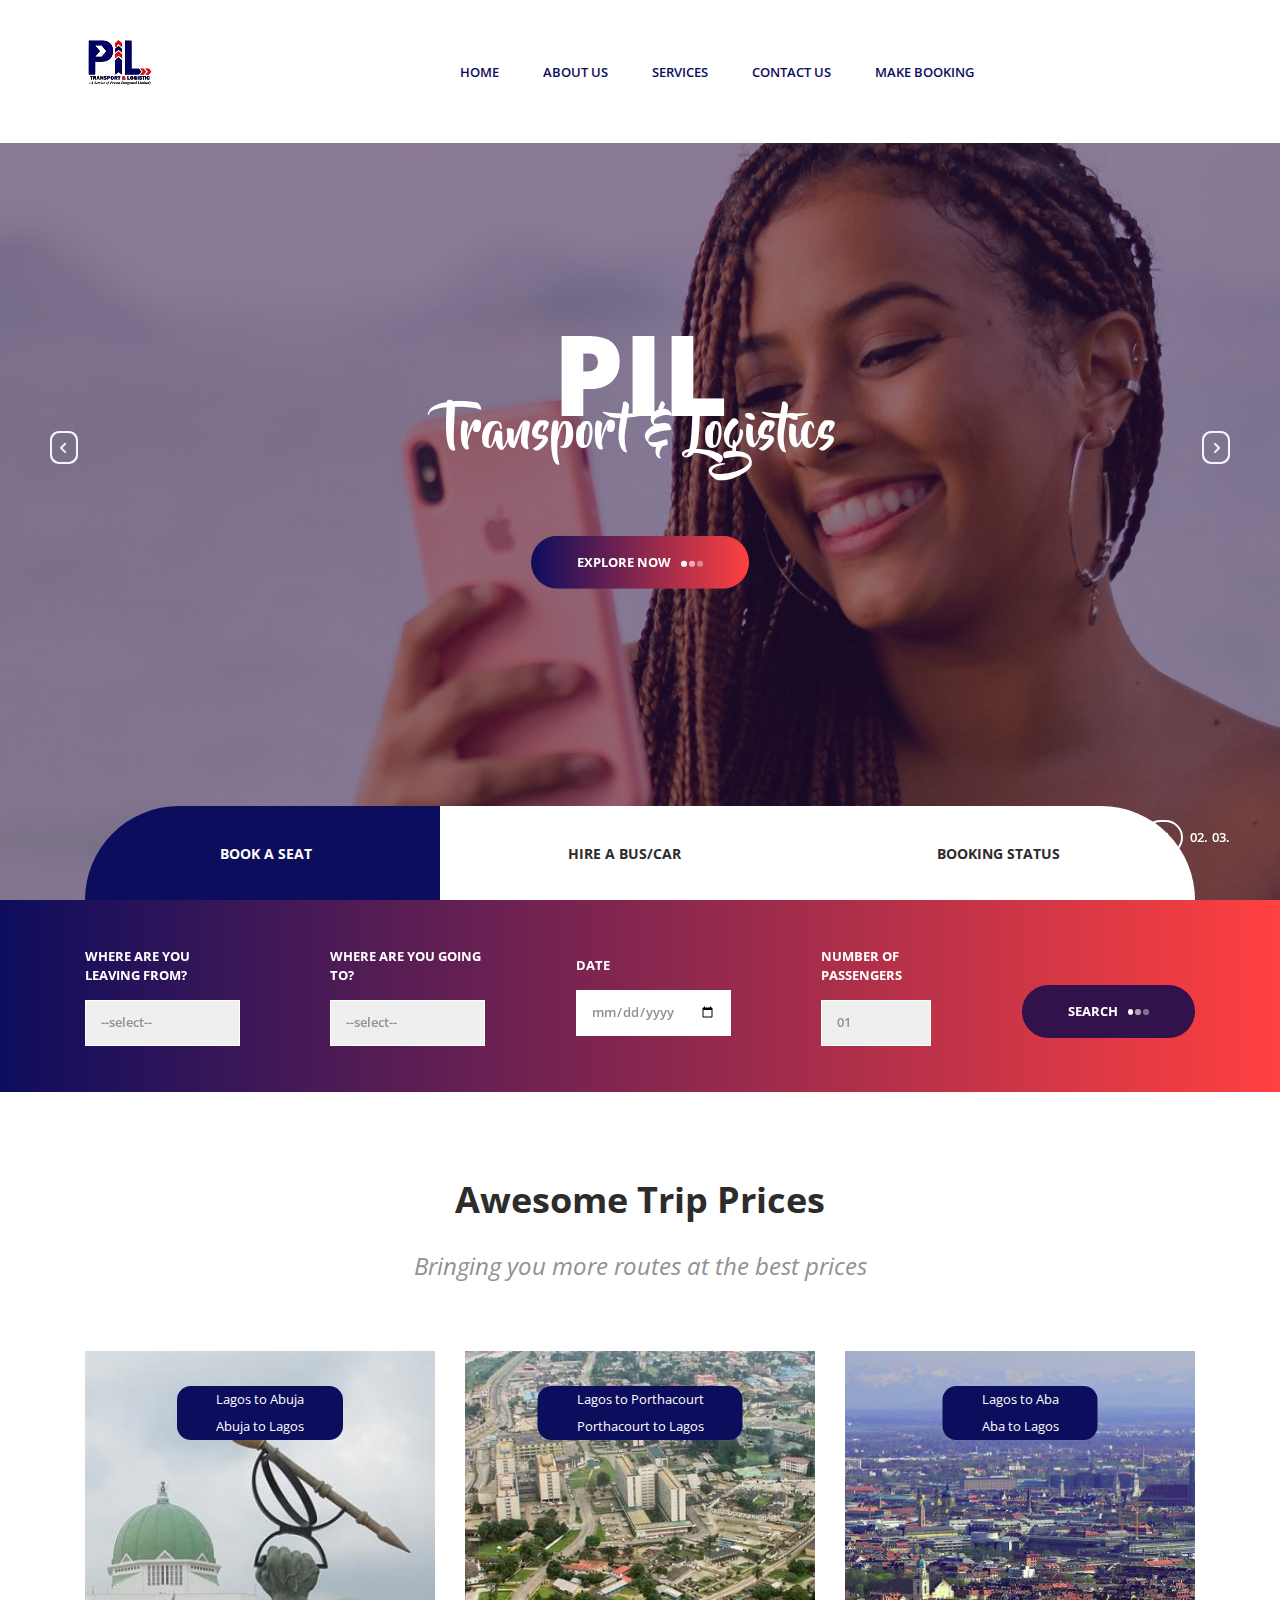
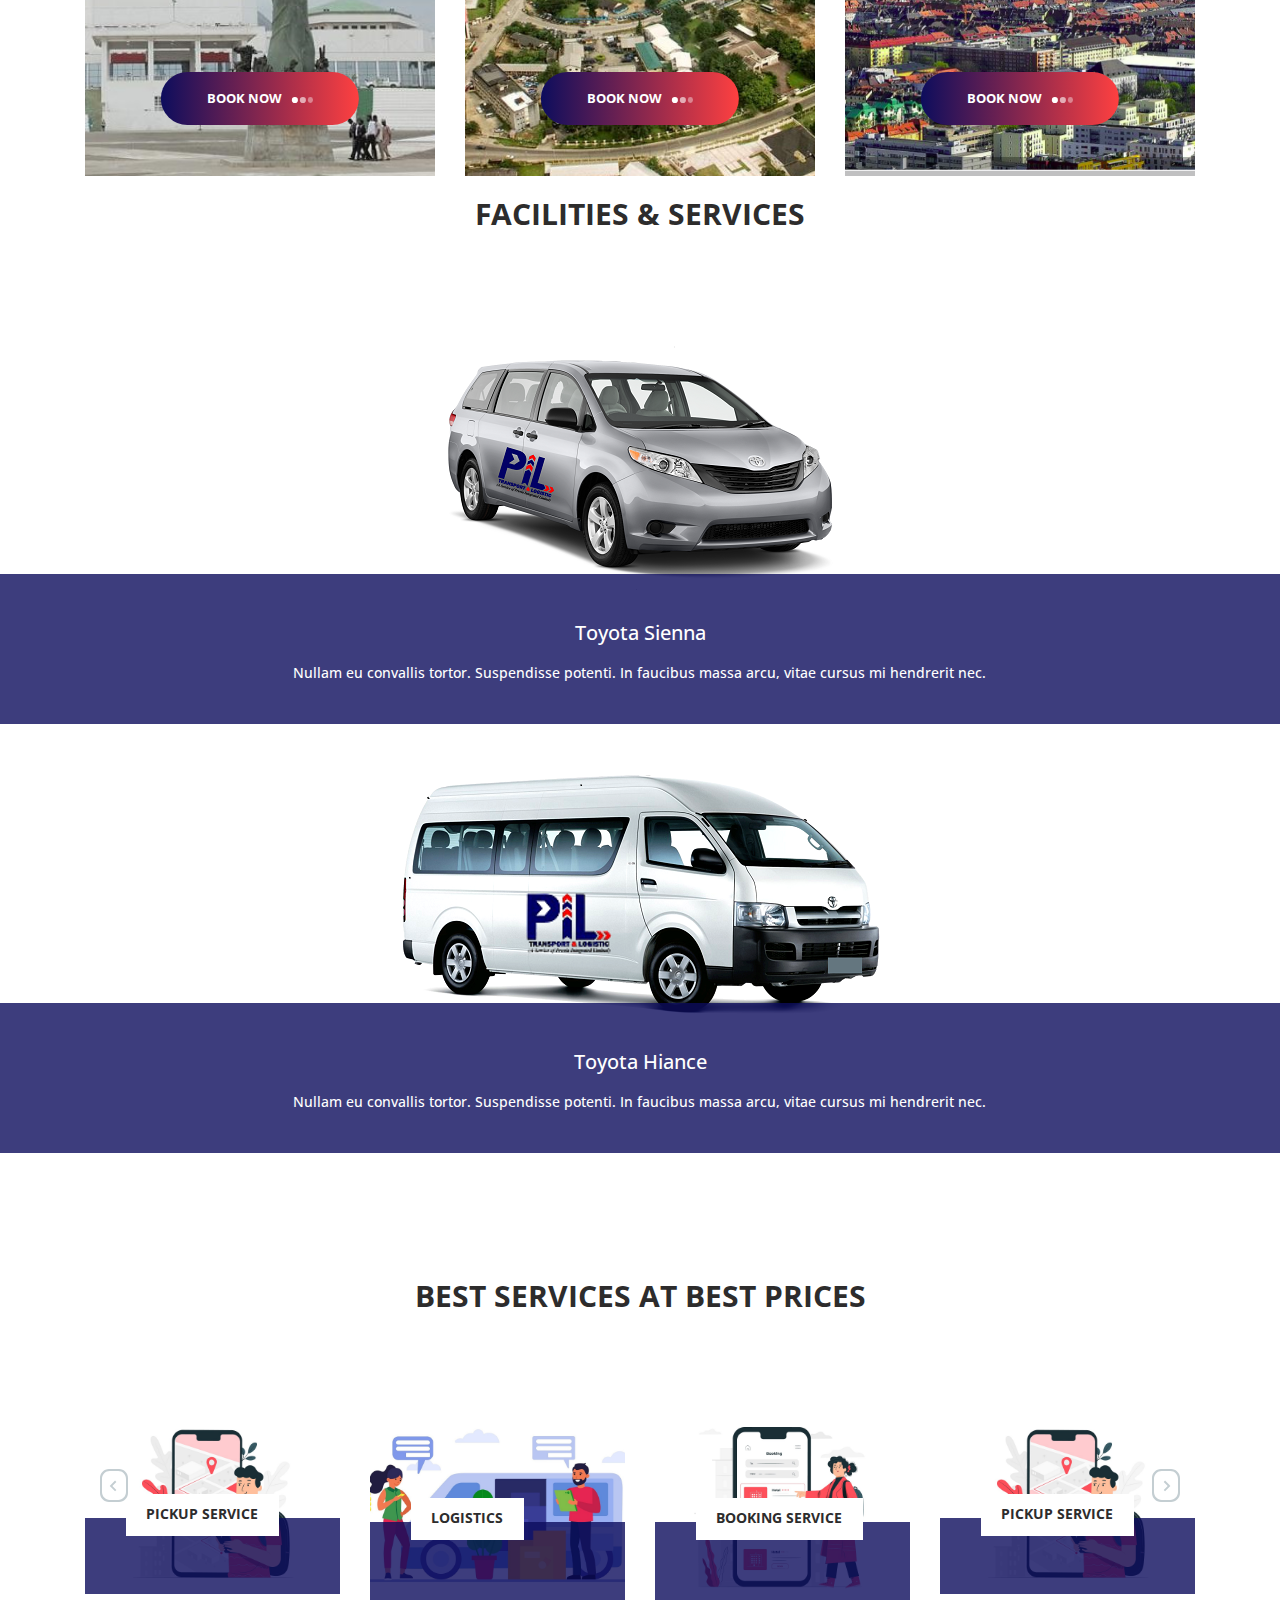
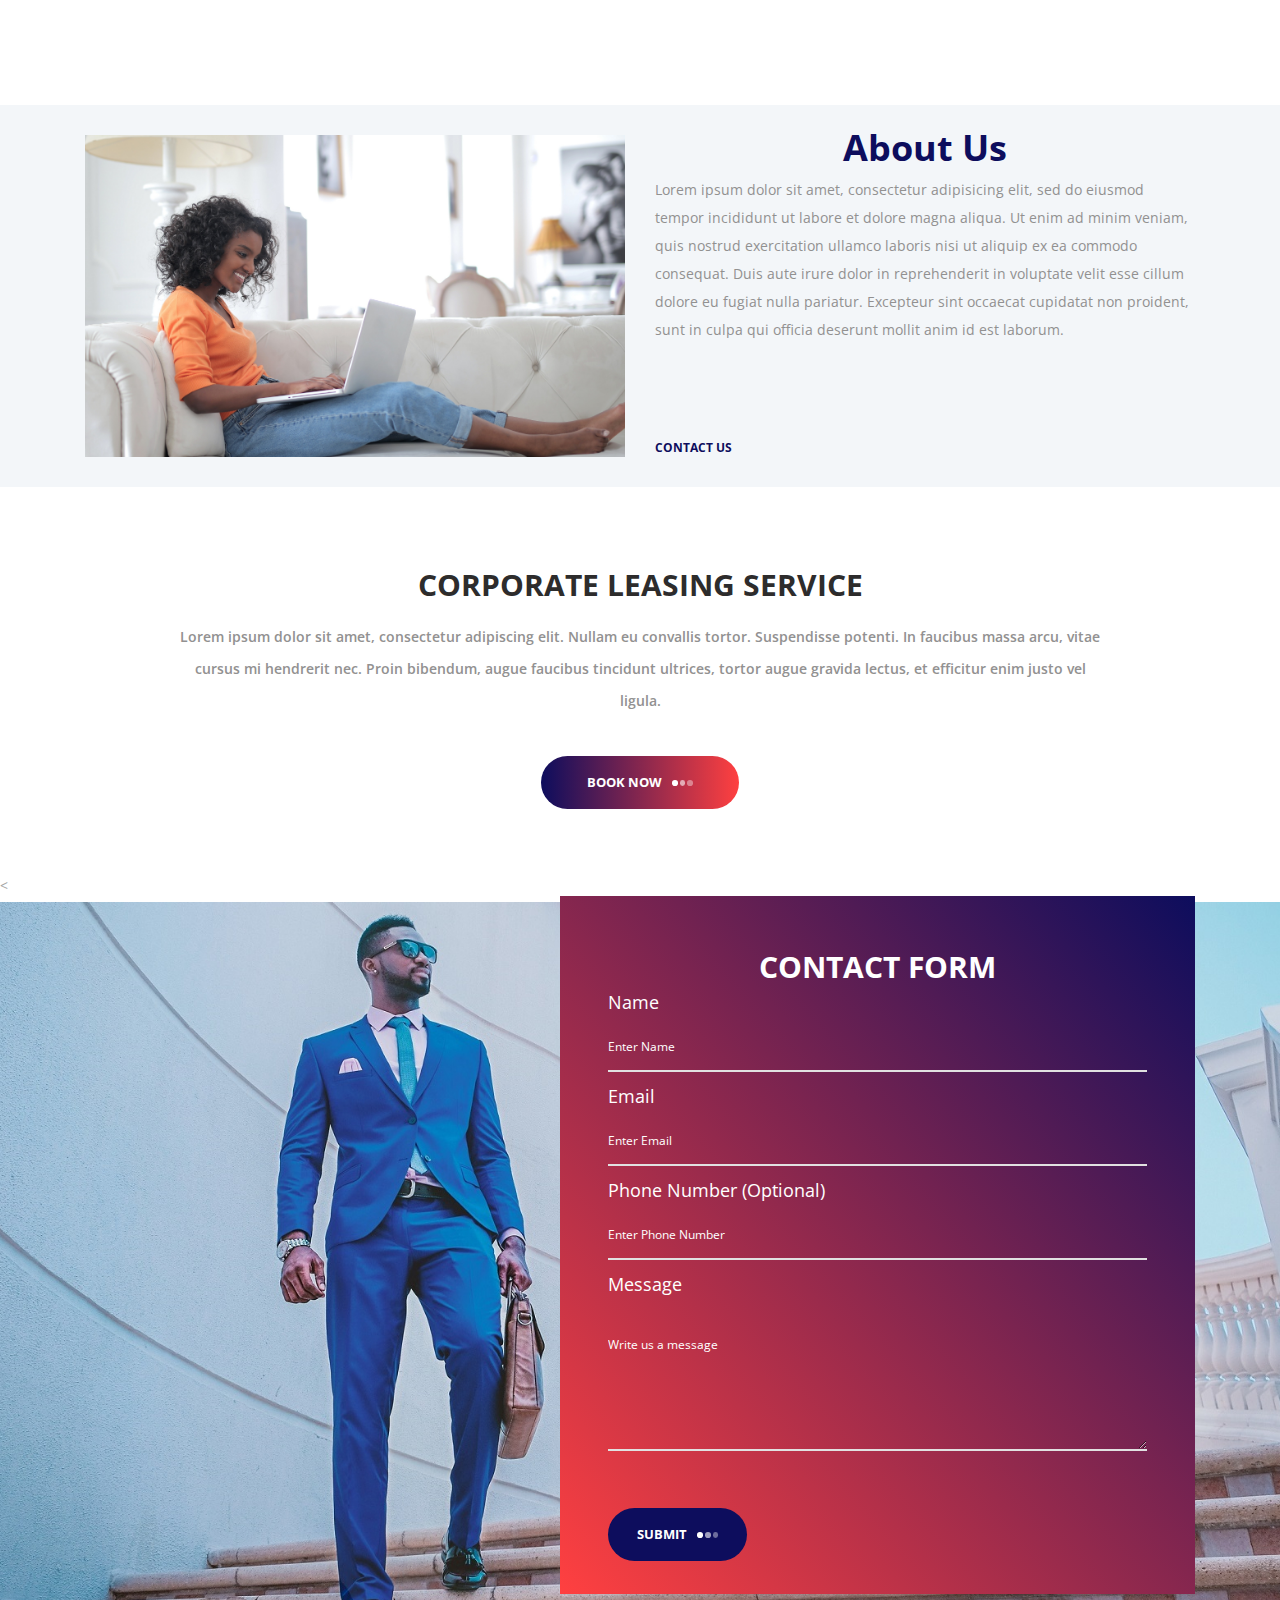
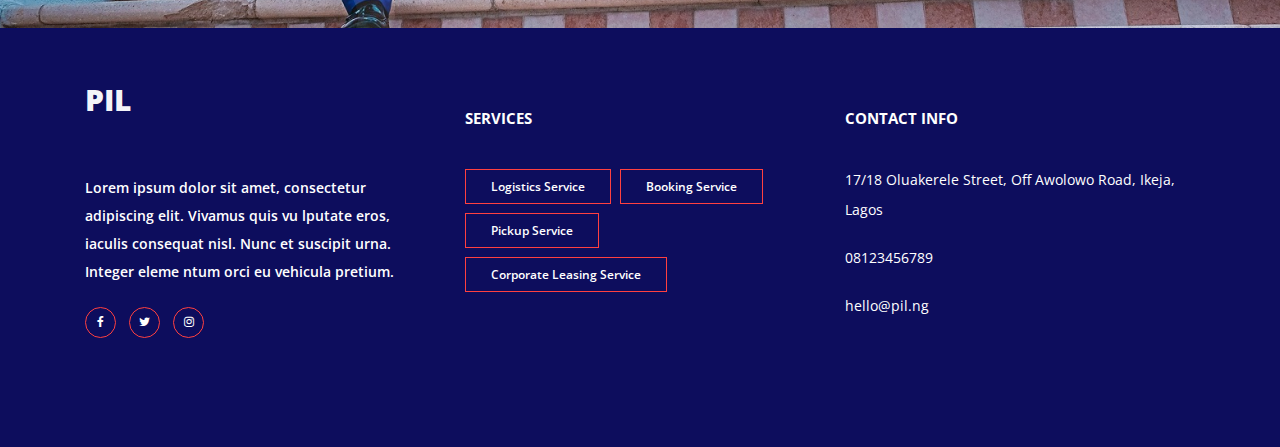
==== index.html @ c390ae69 "added few stuff" ====
<!DOCTYPE html>
<html lang="en">
<head>
<title>PIL</title>
<meta charset="utf-8">
<meta http-equiv="X-UA-Compatible" content="IE=edge">
<meta name="description" content="PIL (WIP) Project">
<meta name="viewport" content="width=device-width, initial-scale=1">
<link rel="stylesheet" type="text/css" href="styles/bootstrap4/bootstrap.min.css">
<link href="plugins/font-awesome-4.7.0/css/font-awesome.min.css" rel="stylesheet" type="text/css">
<link rel="stylesheet" type="text/css" href="plugins/OwlCarousel2-2.2.1/owl.carousel.css">
<link rel="stylesheet" type="text/css" href="plugins/OwlCarousel2-2.2.1/owl.theme.default.css">
<link rel="stylesheet" type="text/css" href="plugins/OwlCarousel2-2.2.1/animate.css">
<link rel="stylesheet" type="text/css" href="styles/main_styles.css">
<link rel="stylesheet" type="text/css" href="styles/responsive.css">
<link rel="stylesheet" type="text/css" href="styles/about.css">



<link rel="stylesheet" type="text/css" href="styles/font-awesome.min.css">
<link rel="shortcut icon" type="image/x-icon" href="images/favicon.ico">
</head>


<body>

<div class="super_container">
	
	<!-- Header -->

	<header class="header">


		<!-- Main Navigation -->

		<nav class="main_nav">
			<div class="container">
				<div class="row">
					<div class="col main_nav_col d-flex flex-row align-items-center justify-content-start">
						<div class="logo_container">
							<div class="logo"><a href="#"><img src="images/logo.png" alt=""></a></div>
						</div>
						<div class="main_nav_container ml-auto">
							<ul class="main_nav_list">
								<li class="main_nav_item" ><a href="#">Home</a></li>
								<li class="main_nav_item" id="aboutScroll"><a href="#">About Us</a></li>
								<li class="main_nav_item" id="servicesScroll"><a href="#">Services</a></li>
								<li class="main_nav_item" id="contactScroll"><a href="#">Contact Us</a></li>
								<li class="main_nav_item" id="bookingScroll"><a href="#">Make Booking</a></li>
							</ul>
						</div>
						
						<form id="search_form" class="search_form bez_1">
							<input type="search" class="search_content_input bez_1">
						</form>

						<div class="hamburger">
							<i class="fa fa-bars trans_200"></i>
						</div>
					</div>
				</div>
			</div>	
		</nav>

	</header>

	<div class="menu trans_500">
		<div class="menu_content d-flex flex-column align-items-center justify-content-center text-center">
			<div class="menu_close_container"><div class="menu_close"></div></div>
			<div class="logo menu_logo"><a href="#"><img src="images/logo.png" alt=""></a></div>
			<ul>
				<li class="menu_item"><a href="#">Home</a></li>
				<li class="menu_item" id="aboutScroll2"><a href="#">About us</a></li>
				<li class="menu_item" id="servicesScroll2"><a href="#">Services</a></li>
				<li class="menu_item" id="contactScroll2"><a href="#">Contact Us</a></li>
				<li class="menu_item" id="bookingScroll2"><a href="#">Make Booking</a></li>
			</ul>
		</div>
	</div>

	<!-- Home -->

	<div class="home">
		
		<!-- Home Slider -->

		<div class="home_slider_container">
			
			<div class="owl-carousel owl-theme home_slider">

				<!-- Slider Item -->
				<div class="owl-item home_slider_item">
					<!-- Image by https://unsplash.com/@anikindimitry -->
					<div class="home_slider_background" style="background-image:url(images/home_slider.jpg)"></div>

					<div class="home_slider_content text-center">
						<div class="home_slider_content_inner" data-animation-in="flipInX" data-animation-out="animate-out fadeOut">
							<h1>PIL</h1>
							<h1 style="font-size: 50px">Transport & Logistics</h1>
							<div class="button home_slider_button"><div class="button_bcg"></div><a href="#">explore now<span></span><span></span><span></span></a></div>
						</div>
					</div>
				</div>

				<!-- Slider Item -->
				<div class="owl-item home_slider_item">
					<div class="home_slider_background" style="background-image:url(images/home_slider.jpg)"></div>

					<div class="home_slider_content text-center">
						<div class="home_slider_content_inner" data-animation-in="flipInX" data-animation-out="animate-out fadeOut">
							<h1>PIL</h1>
							<h1>Transport & Logistics</h1>
							<div class="button home_slider_button"><div class="button_bcg"></div><a href="#">explore now<span></span><span></span><span></span></a></div>
						</div>
					</div>
				</div>

				<!-- Slider Item -->
				<div class="owl-item home_slider_item">
					<div class="home_slider_background" style="background-image:url(images/home_slider.jpg)"></div>

					<div class="home_slider_content text-center">
						<div class="home_slider_content_inner" data-animation-in="flipInX" data-animation-out="animate-out fadeOut">
							<h1>PIL</h1>
							<h1>Travel</h1>
							<div class="button home_slider_button"><div class="button_bcg"></div><a href="#">explore now<span></span><span></span><span></span></a></div>
						</div>
					</div>
				</div>

			</div>
			
			<!-- Home Slider Nav - Prev -->
			<div class="home_slider_nav home_slider_prev">
				<svg version="1.1" id="Layer_2" xmlns="http://www.w3.org/2000/svg" xmlns:xlink="http://www.w3.org/1999/xlink" x="0px" y="0px"
					width="28px" height="33px" viewBox="0 0 28 33" enable-background="new 0 0 28 33" xml:space="preserve">
					<defs>
						<linearGradient id='home_grad_prev'>
							<stop offset='0%' stop-color='#fa9e1b'/>
							<stop offset='100%' stop-color='#8d4fff'/>
						</linearGradient>
					</defs>
					<path class="nav_path" fill="#F3F6F9" d="M19,0H9C4.029,0,0,4.029,0,9v15c0,4.971,4.029,9,9,9h10c4.97,0,9-4.029,9-9V9C28,4.029,23.97,0,19,0z
					M26,23.091C26,27.459,22.545,31,18.285,31H9.714C5.454,31,2,27.459,2,23.091V9.909C2,5.541,5.454,2,9.714,2h8.571
					C22.545,2,26,5.541,26,9.909V23.091z"/>
					<polygon class="nav_arrow" fill="#F3F6F9" points="15.044,22.222 16.377,20.888 12.374,16.885 16.377,12.882 15.044,11.55 9.708,16.885 11.04,18.219 
					11.042,18.219 "/>
				</svg>
			</div>
			
			<!-- Home Slider Nav - Next -->
			<div class="home_slider_nav home_slider_next">
				<svg version="1.1" id="Layer_3" xmlns="http://www.w3.org/2000/svg" xmlns:xlink="http://www.w3.org/1999/xlink" x="0px" y="0px"
				width="28px" height="33px" viewBox="0 0 28 33" enable-background="new 0 0 28 33" xml:space="preserve">
					<defs>
						<linearGradient id='home_grad_next'>
							<stop offset='0%' stop-color='#fa9e1b'/>
							<stop offset='100%' stop-color='#8d4fff'/>
						</linearGradient>
					</defs>
				<path class="nav_path" fill="#F3F6F9" d="M19,0H9C4.029,0,0,4.029,0,9v15c0,4.971,4.029,9,9,9h10c4.97,0,9-4.029,9-9V9C28,4.029,23.97,0,19,0z
				M26,23.091C26,27.459,22.545,31,18.285,31H9.714C5.454,31,2,27.459,2,23.091V9.909C2,5.541,5.454,2,9.714,2h8.571
				C22.545,2,26,5.541,26,9.909V23.091z"/>
				<polygon class="nav_arrow" fill="#F3F6F9" points="13.044,11.551 11.71,12.885 15.714,16.888 11.71,20.891 13.044,22.224 18.379,16.888 17.048,15.554 
				17.046,15.554 "/>
				</svg>
			</div>

			<!-- Home Slider Dots -->

			<div class="home_slider_dots">
				<ul id="home_slider_custom_dots" class="home_slider_custom_dots">
					<li class="home_slider_custom_dot active"><div></div>01.</li>
					<li class="home_slider_custom_dot"><div></div>02.</li>
					<li class="home_slider_custom_dot"><div></div>03.</li>
				</ul>
			</div>
			
		</div>

	</div>

	<!-- Search -->

	<div class="search" id="booking">
		

		<!-- Search Contents -->
		
		<div class="container fill_height">
			<div class="row fill_height">
				<div class="col fill_height">

					<!-- Search Tabs -->

					<div class="search_tabs_container">
						<div class="search_tabs d-flex flex-lg-row flex-column align-items-lg-center align-items-start justify-content-lg-between justify-content-start">
							<div class="search_tab active d-flex flex-row align-items-center justify-content-lg-center justify-content-start"><span>Book a seat</span></div>
							<!-- 
							<div class="search_tab active d-flex flex-row align-items-center justify-content-lg-center justify-content-start"><span>Pick Me Up</span></div>
							-->
							<div class="search_tab d-flex flex-row align-items-center justify-content-lg-center justify-content-start">Hire a bus/car</div>
							<div class="search_tab d-flex flex-row align-items-center justify-content-lg-center justify-content-start">Booking Status</div>
						</div>	
					</div>
					
								
					

					<!-- Search Panel -->

					<div class="search_panel active">
						<form action="#" id="search_form_1" class="search_panel_content d-flex flex-lg-row flex-column align-items-lg-center align-items-start justify-content-lg-between justify-content-start">
							
							<div class="search_item" style="width:13.961%">
								<div>Where are you leaving from?</div>
								<select name="children" id="children_1" class="dropdown_item_select search_input">
									<option>--select--</option>
									<option>Lagos</option>
									<option>Abuja</option>
									<option>Benin</option>
									<option>Porthacourt</option>
								</select>
							</div>
							<div class="search_item">
								<div>Where are you going to?</div>
								<select name="children" id="children_1" class="dropdown_item_select search_input">
									<option>--select--</option>
									<option>Lagos</option>
									<option>Abuja</option>
									<option>Benin</option>
									<option>Porthacourt</option>
								</select>
							</div>
							<div class="search_item">
								<div>Date</div>
								<input type="date" class="check_out search_input" placeholder="dd-mm-yyyy">
							</div>
							<div class="search_item">
								<div>Number of Passengers</div>
								<select name="adults" id="adults_1" class="dropdown_item_select search_input" placeholder>
									<option>01</option>
									<option>02</option>
									<option>03</option>
								</select>
							</div>
							<button class="button search_button">search<span></span><span></span><span></span></button>
						</form>
					</div>


					
					<!-- Search Panel -->

					<div class="search_panel">
						<form action="#" id="search_form_2" class="search_panel_content d-flex flex-lg-row flex-column align-items-lg-center align-items-start justify-content-lg-between justify-content-start">
							<div class="search_item" style="width:13.961%">
								<div>Where are you leaving from?</div>
								<select name="children" id="children_1" class="dropdown_item_select search_input">
									<option>--select--</option>
									<option>Lagos</option>
									<option>Abuja</option>
									<option>Benin</option>
									<option>Porthacourt</option>
								</select>
							</div>
							<div class="search_item">
								<div>Where are you going to?</div>
								<select name="children" id="children_1" class="dropdown_item_select search_input">
									<option>--select--</option>
									<option>Lagos</option>
									<option>Abuja</option>
									<option>Benin</option>
									<option>Porthacourt</option>
								</select>
							</div>
							<div class="search_item">
								<div>Select Vehicle</div>
								<select name="adults" id="adults_1" class="dropdown_item_select search_input" placeholder>
									<option>--Select--</option>
									<option>Bus</option>
									<option>Car</option>
								</select>
							</div>
							<div class="search_item">
								<div>Date</div>
								<input type="date" class="check_out search_input" placeholder="dd-mm-yyyy">
							</div>
							<button class="button search_button">search<span></span><span></span><span></span></button>
						</form>
					</div>

					<!-- Search Panel -->

					<div class="search_panel">
						<form action="#" id="search_form_3" class="search_panel_content d-flex flex-lg-row flex-column align-items-lg-center align-items-start justify-content-lg-between justify-content-start">
							<div class="search_item">
								<div>Enter Ref Code</div>
								<input type="text" class="destination search_input" required="required">
							</div>
							<button class="button search_button">search<span></span><span></span><span></span></button>
						</form>
					</div>
				</div>
			</div>
		</div>		
	</div>
	
	<!-- Intro -->
	
	<div class="intro">
		<div class="container">
			<div class="row">
				<div class="col">
					<h2 class="intro_title text-center">Awesome Trip Prices</h2>
				</div>
			</div>
			<div class="row">
				<div class="col-lg-10 offset-lg-1">
					<div class="intro_text text-center">
						<p>Bringing you more routes at the best prices </p>
					</div>
				</div>
			</div>
			<div class="row intro_items">

				<!-- Intro Item -->

				<div class="col-lg-4 intro_col">
					<div class="intro_item">
						<div class="intro_item_overlay"></div>
						<!-- Image by https://unsplash.com/@dnevozhai -->
						<div class="intro_item_background" style="background-image:url(images/Abuja-Image.jpg)"></div>
						<div class="intro_item_content d-flex flex-column align-items-center justify-content-center">
							<div class="intro_date">Lagos to Abuja <br> Abuja to Lagos</div>
							<div class="button intro_button"><div class="button_bcg"></div><a href="#popup" id="showPopUp">Book Now<span></span><span></span><span></span></a></div>
						</div>
					</div>
				</div>

				<!-- Intro Item -->

				<div class="col-lg-4 intro_col">
					<div class="intro_item">
						<div class="intro_item_overlay"></div>
						<!-- Image by https://unsplash.com/@hellolightbulb -->
						<div class="intro_item_background" style="background-image:url(images/Porthacourt-Image.jpg)"></div>
						<div class="intro_item_content d-flex flex-column align-items-center justify-content-center">
							<div class="intro_date">Lagos to Porthacourt<br>
							Porthacourt to Lagos</div>
							<div class="button intro_button" onclick="document.getElementById('modal-wrapper').style.display='block'"><div class="button_bcg"></div><a href="#">Book Now<span></span><span></span><span></span></a></div>
						</div>
					</div>
				</div>

				<!-- Intro Item -->

				<div class="col-lg-4 intro_col">
					<div class="intro_item">
						<div class="intro_item_overlay"></div>
						<!-- Image by https://unsplash.com/@willianjusten -->
						<div class="intro_item_background" style="background-image:url(images/Aba-image.png)"></div>
						<div class="intro_item_content d-flex flex-column align-items-center justify-content-center">
							<div class="intro_date">Lagos to Aba <br> Aba to Lagos</div>
							<div class="button intro_button"><div class="button_bcg"></div><a href="#">Book Now<span></span><span></span><span></span></a></div>
						</div>
					</div>
				</div>

			</div>
		</div>
	</div>
	
	
	<!-- Testimonials -->

	<div class="">
		<div class="test_border"></div>
		<div class="">
			<div class="row">
				<div class="col text-center">
					<h2 class="section_title">Facilities & Services</h2>
				</div>
			</div>
			<div class="row">
				<div class="col">
					
					<!-- Testimonials Slider -->

					<div class="test_slider_container">
						<div class="">

							<!-- Testimonial Item -->
							<div class="owl-item">
								<div class="test_item">
									<div class="test_image"><img src="images/Siena.png"  style=" display: block; margin-left: auto; margin-right: auto;">
									</div>
									<div class="test_content_container">
										<div class="test_content">
										<div class="test_quote_title"> Toyota Sienna </div>
											<p class="test_quote_text">Nullam eu convallis tortor. Suspendisse potenti. In faucibus massa arcu, vitae cursus mi hendrerit nec.</p>
									</div>
								</div>
							</div>

							<!-- Testimonial Item -->
							<div class="owl-item">
								<div class="test_item">
									<div class="test_image"><img src="images/toyotaHiance.png" alt="" style=" display: block; margin-left: auto; margin-right: auto;">
									</div>
									<div class="test_content_container">
										<div class="test_content">
										<div class="test_quote_title"> Toyota Hiance </div>
											<p class="test_quote_text">Nullam eu convallis tortor. Suspendisse potenti. In faucibus massa arcu, vitae cursus mi hendrerit nec.</p>
									</div>
								</div>
							</div>
							<!-- 
							<div class="about_content">
								<ul class="about_social_list">
									<li class="about_social_item"><a href="#"><i class="fa fa-fan"></i></a></li>
									<li class="about_social_item"><a href="#"><i class="fa fa-facebook-f"></i></a></li>
									<li class="about_social_item"><a href="#"><i class="fa fa-twitter"></i></a></li>
									<li class="about_social_item"><a href="#"><i class="fa fa-dribbble"></i></a></li>
								</ul>
							</div>
							-->


								<!-- Testimonial Item 
							<div class="owl-item">
								<div class="test_item">
									<div class="test_image"><img src="images/Luxirous.png" alt="" style=" display: block; margin-left: auto; margin-right: auto;">
									</div>
									<div class="test_content_container">
										<div class="test_content">
										<div class="test_quote_title"> Luxury Bus </div>
											<p class="test_quote_text">Nullam eu convallis tortor. Suspendisse potenti. In faucibus massa arcu, vitae cursus mi hendrerit nec.</p>
									</div>
								</div>
							</div>
						</div>
						-->

					
	<!-- Testimonials -->

	<div class="testimonials" id="services">
		<div class="container">
			<div class="row">
				<div class="col text-center">
					<h2 class="section_title">Best Services at Best Prices</h2>
				</div>
			</div>
			<div class="row">
				<div class="col">
					
					<!-- Testimonials Slider -->

					<div class="test_slider_container">
						<div class="owl-carousel owl-theme test_slider">

							<!-- Testimonial Item -->
							<div class="owl-item">
								<div class="test_item">
									<div class="test_image"><img src="images/pickup-service.jpg" alt=""></div>
									<div class="test_content_container">
										<div class="test_content">
											<div class="test_item_info">
												<div class="test_name">Pickup Service</div>
												<div class="test_date"></div>
											</div>
											<div class="test_quote_title"></div>
											<p class="test_quote_text"></p>
										</div>
									</div>
								</div>
							</div>

							<!-- Testimonial Item -->
							<div class="owl-item">
								<div class="test_item">
									<div class="test_image"><img src="images/logistics.jpg" alt=""></div>
									<div class="test_content_container">
										<div class="test_content">
											<div class="test_item_info">
												<div class="test_name">Logistics</div>
												<div class="test_date"></div>
											</div>
											<div class="test_quote_title"></div>
											<p class="test_quote_text"></p>
										</div>
									</div>
								</div>
							</div>

							<!-- Testimonial Item -->
							<div class="owl-item">
								<div class="test_item">
									<div class="test_image"><img src="images/booking.jpg" alt=""></div>
									<div class="test_content_container">
										<div class="test_content">
											<div class="test_item_info">
												<div class="test_name">Booking Service</div>
												<div class="test_date"></div>
											</div>
											<div class="test_quote_title"></div>
											<p class="test_quote_text"></p>
										</div>
									</div>
								</div>
							</div>

							<!-- Testimonial Item -->
							<div class="owl-item">
								<div class="test_item">
									<div class="test_image"><img src="images/pickup-service.jpg" alt=""></div>
									<div class="test_content_container">
										<div class="test_content">
											<div class="test_item_info">
												<div class="test_name">Pickup Service</div>
												<div class="test_date"></div>
											</div>
											<div class="test_quote_title"></div>
											<p class="test_quote_text"></p>
										</div>
									</div>
								</div>
							</div>

							<!-- Testimonial Item -->
							<div class="owl-item">
								<div class="test_item">
									<div class="test_image"><img src="images/logistics.jpg" alt=""></div>
									<div class="test_content_container">
										<div class="test_content">
											<div class="test_item_info">
												<div class="test_name">Logistics</div>
												<div class="test_date"></div>
											</div>
											<div class="test_quote_title"></div>
											<p class="test_quote_text"></p>
										</div>
									</div>
								</div>
							</div>

							<!-- Testimonial Item -->
							<div class="owl-item">
								<div class="test_item">
									<div class="test_image"><img src="images/booking.jpg" alt=""></div>
									<div class="test_content_container">
										<div class="test_content">
											<div class="test_item_info">
												<div class="test_name">Booking Service</div>
												<div class="test_date"></div>
											</div>
											<div class="test_quote_title"></div>
											<p class="test_quote_text"></p>
										</div>
									</div>
								</div>
							</div>

						</div>

						<!-- Testimonials Slider Nav - Prev -->
						<div class="test_slider_nav test_slider_prev">
							<svg version="1.1" id="Layer_6" xmlns="http://www.w3.org/2000/svg" xmlns:xlink="http://www.w3.org/1999/xlink" x="0px" y="0px"
								width="28px" height="33px" viewBox="0 0 28 33" enable-background="new 0 0 28 33" xml:space="preserve">
								<defs>
									<linearGradient id='test_grad_prev'>
										<stop offset='0%' stop-color='#fa9e1b'/>
										<stop offset='100%' stop-color='#8d4fff'/>
									</linearGradient>
								</defs>
								<path class="nav_path" fill="#F3F6F9" d="M19,0H9C4.029,0,0,4.029,0,9v15c0,4.971,4.029,9,9,9h10c4.97,0,9-4.029,9-9V9C28,4.029,23.97,0,19,0z
								M26,23.091C26,27.459,22.545,31,18.285,31H9.714C5.454,31,2,27.459,2,23.091V9.909C2,5.541,5.454,2,9.714,2h8.571
								C22.545,2,26,5.541,26,9.909V23.091z"/>
								<polygon class="nav_arrow" fill="#F3F6F9" points="15.044,22.222 16.377,20.888 12.374,16.885 16.377,12.882 15.044,11.55 9.708,16.885 11.04,18.219 
								11.042,18.219 "/>
							</svg>
						</div>
						
						<!-- Testimonials Slider Nav - Next -->
						<div class="test_slider_nav test_slider_next">
							<svg version="1.1" id="Layer_7" xmlns="http://www.w3.org/2000/svg" xmlns:xlink="http://www.w3.org/1999/xlink" x="0px" y="0px"
							width="28px" height="33px" viewBox="0 0 28 33" enable-background="new 0 0 28 33" xml:space="preserve">
								<defs>
									<linearGradient id='test_grad_next'>
										<stop offset='0%' stop-color='#fa9e1b'/>
										<stop offset='100%' stop-color='#8d4fff'/>
									</linearGradient>
								</defs>
							<path class="nav_path" fill="#F3F6F9" d="M19,0H9C4.029,0,0,4.029,0,9v15c0,4.971,4.029,9,9,9h10c4.97,0,9-4.029,9-9V9C28,4.029,23.97,0,19,0z
							M26,23.091C26,27.459,22.545,31,18.285,31H9.714C5.454,31,2,27.459,2,23.091V9.909C2,5.541,5.454,2,9.714,2h8.571
							C22.545,2,26,5.541,26,9.909V23.091z"/>
							<polygon class="nav_arrow" fill="#F3F6F9" points="13.044,11.551 11.71,12.885 15.714,16.888 11.71,20.891 13.044,22.224 18.379,16.888 17.048,15.554 
							17.046,15.554 "/>
							</svg>
						</div>

					</div>
					
				</div>
			</div>

		</div>
	</div>
	<!-- Footer -->


	<div class="offers">
		<div class="container">
			<div class="row offers_items">

				<!-- Offers Item -->
				<div class="col-lg-12 offers_col">
					<div class="offers_item">
						<div class="row">
							<div class="col-lg-6">
								<div class="offers_image_container">
									<!-- Image by https://unsplash.com/@kensuarez -->
									<div class="offers_image_background" style="background-image:url(images/signIn.jpg)"></div>
									
								</div>
							</div>
							<div class="col-lg-6" id="about">
								<div class="offers_content">
									<div class="offers_price">About Us</div>
										
									</div>
									<p class="offers_text">Lorem ipsum dolor sit amet, consectetur adipisicing elit, sed do eiusmod
									tempor incididunt ut labore et dolore magna aliqua. Ut enim ad minim veniam,
									quis nostrud exercitation ullamco laboris nisi ut aliquip ex ea commodo
									consequat. Duis aute irure dolor in reprehenderit in voluptate velit esse
									cillum dolore eu fugiat nulla pariatur. Excepteur sint occaecat cupidatat non
									proident, sunt in culpa qui officia deserunt mollit anim id est laborum.</p>
									<div class="offers_icons">
										<ul class="offers_icons_list">
											<li class="offers_icons_item"><img src="images/post.png" alt=""></li>
											<li class="offers_icons_item"><img src="images/compass.png" alt=""></li>
											<li class="offers_icons_item"><img src="images/bicycle.png" alt=""></li>
											<li class="offers_icons_item"><img src="images/sailboat.png" alt=""></li>
										</ul>
									</div>
									<div class="offers_link"><a href="#" style="color:#0d0d5d">Contact Us</a></div>
								</div>
							</div>
						</div>
					</div>
				</div>	
			</div>
		</div>
	</div>


	<!-- CTA -->

	<div class="cta">
		<!-- Image by https://unsplash.com/@thanni -->
		<div class="container">
			<div class="row">
				<div class="col">

					<!-- CTA Slider -->

					<div class="cta_slider_container">
						<div class="owl-carousel owl-theme cta_slider">

							<!-- CTA Slider Item -->
							<div class="owl-item cta_item text-center">
								<div class="cta_title">Corporate Leasing Service</div>
								<p class="cta_text">Lorem ipsum dolor sit amet, consectetur adipiscing elit. Nullam eu convallis tortor. Suspendisse potenti. In faucibus massa arcu, vitae cursus mi hendrerit nec. Proin bibendum, augue faucibus tincidunt ultrices, tortor augue gravida lectus, et efficitur enim justo vel ligula.</p>
								<div class="button cta_button"><div class="button_bcg"></div><a href="#">book now<span></span><span></span><span></span></a></div>
							</div>
						</div>

					</div>

				</div>
			</div>
		</div>
					
	</div>

	<
	<div class="contact" id="contact">
		<div class="contact_background" style="background-image:url(images/contact.png)"></div>

		<div class="container">
			<div class="row">
				<div class="col-lg-5">
					<div class="contact_image">
						
					</div>
				</div>
				<div class="col-lg-7">
					<div class="contact_form_container">
						<div class="contact_title">Contact Form</div>

						<form action="#">
							<label>Name</label>
							<input type="text" id="contact_form_subject" class="contact_form_subject input_field" placeholder="Enter Name" required="required" data-error="Subject is required.">
							<label>Email</label>
							<input type="text" id="contact_form_subject" class="contact_form_subject input_field" placeholder="Enter Email" required="required" data-error="Subject is required.">
							<label>Phone Number (Optional)</label>
							<input type="Number" id="contact_form_subject" class="contact_form_subject input_field" placeholder="Enter Phone Number" required="required" data-error="Subject is required.">
							<label>Message</label>
							<textarea id="contact_form_message" class="text_field contact_form_message" name="message" rows="4" placeholder="Write us a message" required="required" data-error="Please, write us a message."></textarea>
							<button type="submit" id="form_submit_button" class="form_submit_button button">Submit<span></span><span></span><span></span></button>
						</form>
					</div>
				</div>
			</div>
		</div>
	</div>

	
	<!-- Footer -->


	<footer class="footer">
		<div class="container">
			<div class="row">

				<!-- Footer Column -->
				<div class="col-lg-4 footer_column">
					<div class="footer_col">
						<div class="footer_content footer_about">
							<div class="logo_container footer_logo">
								<div class="logo"><a href="#">PIL</a></div>
							</div>
							<p class="footer_about_text">Lorem ipsum dolor sit amet, consectetur adipiscing elit. Vivamus quis vu lputate eros, iaculis consequat nisl. Nunc et suscipit urna. Integer eleme ntum orci eu vehicula pretium.</p>
							<ul class="footer_social_list">
								<li class="footer_social_item"><a href="#"><i class="fa fa-facebook-f"></i></a></li>
								<li class="footer_social_item"><a href="#"><i class="fa fa-twitter"></i></a></li>
								<li class="footer_social_item"><a href="#"><i class="fa fa-instagram"></i></a></li>
							</ul>
						</div>
					</div>
				</div>

				<!-- Footer Column 
				<div class="col-lg-3 footer_column">
					<div class="footer_col">
						<div class="footer_title">Quick Links</div>
						<div class="footer_content footer_blog">
							
						
							<div class="footer_blog_item clearfix">
								<div class="footer_blog_image"><img src="images/footer_blog_1.jpg"></div>
								<div class="footer_blog_content">
									<div class="footer_blog_title"><a href="blog.html">Travel with us this year</a></div>
								</div>
							</div>
							
							
							<div class="footer_blog_item clearfix">
								<div class="footer_blog_image"><img src="images/footer_blog_2.jpg" alt="https://unsplash.com/@deannaritchie"></div>
								<div class="footer_blog_content">
									<div class="footer_blog_title"><a href="blog.html">New destinations for you</a></div>
									<div class="footer_blog_date">Nov 29, 2017</div>
								</div>
							</div>

							
							<div class="footer_blog_item clearfix">
								<div class="footer_blog_image"><img src="images/footer_blog_3.jpg" alt="https://unsplash.com/@bergeryap87"></div>
								<div class="footer_blog_content">
									<div class="footer_blog_title"><a href="blog.html">Travel with us this year</a></div>
									<div class="footer_blog_date">Nov 29, 2017</div>
								</div>
							</div>

						</div>
					</div>
				</div>
			-->

				<!-- Footer Column -->
				<div class="col-lg-4 footer_column">
					<div class="footer_col">
						<div class="footer_title">Services</div>
						<div class="footer_content footer_tags">
							<ul class="tags_list clearfix">
								<li class="tag_item"><a href="#">Logistics Service</a></li>
								<li class="tag_item"><a href="#">Booking Service</a></li>
								<li class="tag_item"><a href="#">Pickup Service</a></li>
								<li class="tag_item"><a href="#">Corporate Leasing Service</a></li>
							</ul>
						</div>
					</div>
				</div>

				<!-- Footer Column -->
				<div class="col-lg-4 footer_column">
					<div class="footer_col">
						<div class="footer_title">contact info</div>
						<div class="footer_content footer_contact">
							<ul class="contact_info_list">
								<li class="contact_info_item d-flex flex-row">
									
									<div class="contact_info_text">   17/18 Oluakerele Street, Off Awolowo Road, Ikeja, Lagos</div>
								</li>
								<li class="contact_info_item d-flex flex-row">
									
									<div class="contact_info_text">08123456789</div>
								</li>
								<li class="contact_info_item d-flex flex-row">
									
									<div class="contact_info_text"><a href="mailto:contactme@gmail.com?Subject=Hello" target="_top">hello@pil.ng</a></div>
								</li>
							</ul>
						</div>
					</div>
				</div>

			</div>
		</div>
	</footer>

	<script type="text/javascript">
		//let popup = document.getElementById('popup');
		let showPopUp = document.getElementById('showPopUp');

		document.getElementById("showPopUp").addEventListener("click", function(){
 	    document.getElementById("popup").style.display = "block";
		});
		

		function hide() {
			let Popup = document.getElementById('popup');
			//let showNow =document.getElementByClassName('closeButton');
			popup.style.display = 'none'
		}
		
	</script>

	<style>
		#popup {
  position: fixed; /* Sit on top of the page content */
  display: none; /* Hidden by default */
  width: 100%; /* Full width (cover the whole page) */
  height: 100%; /* Full height (cover the whole page) */
  top: 0;
  left: 0;
  right: 0;
  bottom: 0;
  background-color: rgba(0,0,0,0.5); /* Black background with opacity */
  z-index: 2; /* Specify a stack order in case you're using a different order for other elements */
  cursor: pointer; /* Add a pointer on hover */
}

</style>
	<!-- Search -->

	<div class="search" id="popup" style="display:none"><button style="float:right; color: background-color:black; font-size: 30px" class="closeButton" onClick="hide()"><span>X</span></button>
		

		<!-- Search Contents -->
		
		<div class="container fill_height">
			<div class="row fill_height">
				<div class="col fill_height">

					<!-- Search Tabs -->
					
					<!-- Search Panel -->

					<div class="search_panel active">
						<form action="#" id="search_form_1" class="search_panel_content d-flex flex-lg-row flex-column align-items-lg-center align-items-start justify-content-lg-between justify-content-start">
							
							<div class="search_item" style="width:13.961%">
								<div>Take off location</div>
								<select name="children" id="children_1" class="dropdown_item_select search_input">
									<option selected="">Lagos</option>
								</select>
							</div>
							<div class="search_item">
								<div>Destination</div>
								<select name="children" id="children_1" class="dropdown_item_select search_input">
									<option selected="">Abuja</option>
								</select>
							</div>
							<div class="search_item">
								<div>Date</div>
								<input type="date" class="check_out search_input" placeholder="dd-mm-yyyy">
							</div>
							<div class="search_item">
								<div>Number of Passengers</div>
								<select name="adults" id="adults_1" class="dropdown_item_select search_input" placeholder>
									<option>01</option>
									<option>02</option>
									<option>03</option>
								</select>
							</div>
							<button class="button search_button">Book<span></span><span></span><span></span></button>
						</form>
					</div>


					
					<!-- Search Panel -->

					<div class="search_panel">
						<form action="#" id="search_form_2" class="search_panel_content d-flex flex-lg-row flex-column align-items-lg-center align-items-start justify-content-lg-between justify-content-start">
							<div class="search_item" style="width:13.961%">
								<div>Where are you leaving from?</div>
								<select name="children" id="children_1" class="dropdown_item_select search_input">
									<option>--select--</option>
									<option>Abia</option>
									<option>Abuja</option>
									<option>Akwa Ibom</option>
									<option>Anambra</option>
									<option>Benin</option>
									<option>Calabar</option>
									<option>Enugu</option>
									<option>Ibadan</option>
									<option>Ijebu Ode</option>
									<option>Imo</option>
									<option>Lagos</option>
									<option>Kogi</option>
									<option>Porthacourt</option>
									<option>Warri</option>
								</select>
							</div>
							<div class="search_item">
								<div>Where are you going to?</div>
								<select name="children" id="children_1" class="dropdown_item_select search_input">
									<option>--select--</option>
									<option>Abia</option>
									<option>Abuja</option>
									<option>Akwa Ibom</option>
									<option>Anambra</option>
									<option>Benin</option>
									<option>Calabar</option>
									<option>Enugu</option>
									<option>Ibadan</option>
									<option>Ijebu Ode</option>
									<option>Imo</option>
									<option>Lagos</option>
									<option>Kogi</option>
									<option>Porthacourt</option>
									<option>Warri</option>
								</select>
							</div>
							<div class="search_item">
								<div>Select Vehicle</div>
								<select name="adults" id="adults_1" class="dropdown_item_select search_input" placeholder>
									<option>--Select--</option>
									<option>Bus</option>
									<option>Car</option>
								</select>
							</div>
							<div class="search_item">
								<div>Date</div>
								<input type="date" class="check_out search_input" placeholder="dd-mm-yyyy">
							</div>
							<button class="button search_button">search<span></span><span></span><span></span></button>
						</form>
					</div>

					<!-- Search Panel -->

					<div class="search_panel">
						<form action="#" id="search_form_3" class="search_panel_content d-flex flex-lg-row flex-column align-items-lg-center align-items-start justify-content-lg-between justify-content-start">
							<div class="search_item">
								<div>Enter Ref Code</div>
								<input type="text" class="destination search_input" required="required">
							</div>
							<button class="button search_button">search<span></span><span></span><span></span></button>
						</form>
					</div>
				</div>
			</div>
		</div>		
	</div>
	
	

</div>
<style>
.overlay {
  position: fixed;
  display: none;
  align-items: center;
  justify-content: center;
  height: 100vh;
  width: 100%;
  background: rgba(0, 0, 0, 0.2);
  z-index: 100;
}

.overlay.open {
  display: flex;
  animation: show-overlay 0.5s;
}

@keyframes show-overlay {
  0% {
    opacity: 0;
  }
  100% {
    opacity: 1;
  }
}

</style>
<script src="js/jquery-3.2.1.min.js"></script>
<script src="styles/bootstrap4/popper.js"></script>
<script src="styles/bootstrap4/bootstrap.min.js"></script>
<script src="plugins/OwlCarousel2-2.2.1/owl.carousel.js"></script>
<script src="plugins/easing/easing.js"></script>
<script src="js/custom.js"></script>

</body>

</html>
---- styles/main_styles.css ----
@charset "utf-8";
/* CSS Document */

/******************************

[Table of Contents]

1. Fonts
2. Body and some general stuff
3. Header
	3.1 Top Bar
	3.2 Logo
	3.3 Main Nav
	3.4 Menu
4. Home
	4.1 Home Slider
	4.2 Home Slider Nav
	4.3 Home Slider Dots
5. Search
6. Section Title
7. Intro
8. CTA
	8.1 CTA Slider
9. Offers
10. Testimonials
	10.1 Testimonials Slider
11. Trending
12. Contact
13. Footer
	13.1 Footer - About
	13.2 Footer - Blog
	13.3 Footer - Tags
	13.4 Footer - Contact Info
14. Copyright


******************************/

/***********
1. Fonts
***********/

@import url('https://fonts.googleapis.com/css?family=Open+Sans:300,400,600,700,800');
@font-face
{
	font-family: 'Beyond';
	src: url('../fonts/beyond_the_mountains.otf')  format('truetype'),
		 url('../fonts/beyond_the_mountains.ttf')  format('opentype');
}

/*********************************
2. Body and some general stuff
*********************************/

*
{
	margin: 0;
	padding: 0;
	-webkit-font-smoothing: antialiased;
	-webkit-text-shadow: rgba(0,0,0,.01) 0 0 1px;
	text-shadow: rgba(0,0,0,.01) 0 0 1px;
}
body
{
	font-family: 'Open Sans', sans-serif;
	font-size: 14px;
	font-weight: 400;
	background: #FFFFFF;
	color: #a5a5a5;
}
div
{
	display: block;
	position: relative;
	-webkit-box-sizing: border-box;
    -moz-box-sizing: border-box;
    box-sizing: border-box;
}
ul
{
	list-style: none;
	margin-bottom: 0px;
}
p
{
	font-family: 'Open Sans', sans-serif;
	font-size: 14px;
	line-height: 2;
	font-weight: 400;
	color: #929191;
	-webkit-font-smoothing: antialiased;
	-webkit-text-shadow: rgba(0,0,0,.01) 0 0 1px;
	text-shadow: rgba(0,0,0,.01) 0 0 1px;
}
p a
{
	display: inline;
	position: relative;
	color: inherit;
	border-bottom: solid 1px #ffa07f;
	-webkit-transition: all 200ms ease;
	-moz-transition: all 200ms ease;
	-ms-transition: all 200ms ease;
	-o-transition: all 200ms ease;
	transition: all 200ms ease;
}
a, a:hover, a:visited, a:active, a:link
{
	text-decoration: none;
	-webkit-font-smoothing: antialiased;
	-webkit-text-shadow: rgba(0,0,0,.01) 0 0 1px;
	text-shadow: rgba(0,0,0,.01) 0 0 1px;
}
p a:active
{
	position: relative;
	color: #FF6347;
}
p a:hover
{
	color: #FFFFFF;
	background: #ffa07f;
}
p a:hover::after
{
	opacity: 0.2;
}
::selection
{
	
}
p::selection
{
	
}
h1{font-size: 48px;}
h2{font-size: 36px;}
h3{font-size: 24px;}
h4{font-size: 18px;}
h5{font-size: 14px;}
h1, h2, h3, h4, h5, h6
{
	font-family: 'Open Sans', sans-serif;
	-webkit-font-smoothing: antialiased;
	-webkit-text-shadow: rgba(0,0,0,.01) 0 0 1px;
	text-shadow: rgba(0,0,0,.01) 0 0 1px;
}
h1::selection, 
h2::selection, 
h3::selection, 
h4::selection, 
h5::selection, 
h6::selection
{
	
}
.form-control
{
	color: #db5246;
}
section
{
	display: block;
	position: relative;
	box-sizing: border-box;
}
.clear
{
	clear: both;
}
.clearfix::before, .clearfix::after
{
	content: "";
	display: table;
}
.clearfix::after
{
	clear: both;
}
.clearfix
{
	zoom: 1;
}
.float_left
{
	float: left;
}
.float_right
{
	float: right;
}
.trans_200
{
	-webkit-transition: all 200ms ease;
	-moz-transition: all 200ms ease;
	-ms-transition: all 200ms ease;
	-o-transition: all 200ms ease;
	transition: all 200ms ease;
}
.trans_300
{
	-webkit-transition: all 300ms ease;
	-moz-transition: all 300ms ease;
	-ms-transition: all 300ms ease;
	-o-transition: all 300ms ease;
	transition: all 300ms ease;
}
.trans_400
{
	-webkit-transition: all 400ms ease;
	-moz-transition: all 400ms ease;
	-ms-transition: all 400ms ease;
	-o-transition: all 400ms ease;
	transition: all 400ms ease;
}
.trans_500
{
	-webkit-transition: all 500ms ease;
	-moz-transition: all 500ms ease;
	-ms-transition: all 500ms ease;
	-o-transition: all 500ms ease;
	transition: all 500ms ease;
}
.fill_height
{
	height: 100%;
}
.super_container
{
	width: 100%;
	overflow: hidden;
}
.prlx_parent
{
	overflow: hidden;
}
.prlx
{
	height: 130% !important;
}
.nopadding
{
	padding: 0px !important;
}
.button
{
	display: inline-block;
	height: 53px;
	border-radius: 27px;
	overflow: hidden;
}
.button_bcg
{
	position: absolute;
	top: 0;
	left: 0;
	width: 200%;
	height: 100%;
	background: linear-gradient(to right, #0d0d5d, #ff4040, #0d0d5d);
	z-index: -1;
	-webkit-transition: all 400ms ease;
	-moz-transition: all 400ms ease;
	-ms-transition: all 400ms ease;
	-o-transition: all 400ms ease;
	transition: all 400ms ease;
}
.button:hover .button_bcg
{
	left: -100%;
}
.button a
{
	display: block;
	font-size: 13px;
	font-weight: 700;
	color: #fff;
	text-transform: uppercase;
	line-height: 53px;
	padding-left: 46px;
	padding-right: 46px;
	white-space: nowrap;
	z-index: 2;
}
.button span
{
	display: inline-block;
	vertical-align: middle;
	width: 5.75px;
	height: 5.63px;
	background: #FFFFFF;
	border-radius: 50%;
	margin-right: 2px;
}
.button span:first-child
{
	margin-left: 10px;
}
.button span:nth-child(2)
{
	opacity: 0.6;
}
.button span:last-child
{
	opacity: 0.4;
	margin-right: 0px;
}

/*********************************
3. Header
*********************************/

.header
{
	position: fixed;
	width: 100%;
	background: #fff;
	z-index: 12;
}
.header.scrolled
{
	background: rgba(255,255,255,0.85);
}

.main_nav_list li a{	color: #0d0d5d;
}
/*********************************
3.1 Top Bar
*********************************/

.top_bar
{
	width: 100%;
	height: 36px;
	background: #350a4e;
	-webkit-transition: all 400ms ease;
	-moz-transition: all 400ms ease;
	-ms-transition: all 400ms ease;
	-o-transition: all 400ms ease;
	transition: all 400ms ease;
}
.header.scrolled .top_bar
{
	visibility: hidden;
	opacity: 0;
	height: 0px;
}
.phone
{
	display: inline-block;
	margin-right: 36px;
	line-height: 36px;
	font-size: 10px;
	font-weight: 600;
	color: #FFFFFF;
}
.social_list_item
{
	position: relative;
	display: inline-block;
	margin-right: 3px;
}
.social_list_item:last-child
{
	margin-right: 0px;
}
.social_list_item a
{
	display: block;
	width: 100%;
	padding-left: 10px;
	padding-right: 10px;
	line-height: 36px;
}
.social_list_item:hover a i
{
	color: #fa9e1c;
}
.social_list_item a i
{
	font-size: 12px;
	color: #FFFFFF;
	-webkit-transition: all 200ms ease;
	-moz-transition: all 200ms ease;
	-ms-transition: all 200ms ease;
	-o-transition: all 200ms ease;
	transition: all 200ms ease;
}
.social_list_item a:hover
{
	color: #FFFFFF;
}
.user_box_link
{
	display: inline-block;
}
.user_box_link a
{
	display: block;
	font-size: 10px;
	line-height: 36px;
	font-weight: 600;
	color: #FFFFFF;
	text-transform: uppercase;
}
.user_box_link a:hover
{
	color: #fa9e1c;
}
.user_box_login
{
	margin-right: 15px;
}
.user_box_login::after
{
	display: block;
	position: absolute;
	top: 15px;
	right: -9px;
	background: #FFFFFF;
	width: 1px;
	height: 9px;
	content: '';
}
.main_nav_col
{
	height: 143px;
	-webkit-transition: all 400ms ease;
	-moz-transition: all 400ms ease;
	-ms-transition: all 400ms ease;
	-o-transition: all 400ms ease;
	transition: all 400ms ease;
}
.header.scrolled .main_nav_col
{
	height: 100px;
}

/*********************************
3.2 Logo
*********************************/

.logo_container
{
	-webkit-transform: translateY(-6px);
	-moz-transform: translateY(-6px);
	-ms-transform: translateY(-6px);
	-o-transform: translateY(-6px);
	transform: translateY(-6px);
}
.header.scrolled .logo_container
{
	-webkit-transform: none;
	-moz-transform: none;
	-ms-transform: none;
	-o-transform: none;
	transform: none;
}
.logo a
{
	font-family: 'Open Sans', sans-serif;
	font-size: 30px;
	color: #f4f4f8;
	font-weight: 800;
	text-transform: uppercase;
}
.logo a img
{
	display: inline-block;
	vertical-align: baseline;
	margin-right: 9px;
	-webkit-transform: translateY(2px);
	-moz-transform: translateY(2px);
	-ms-transform: translateY(2px);
	-o-transform: translateY(2px);
	transform: translateY(2px);
}

/*********************************
3.3 Main Nav
*********************************/

.main_nav_container
{
	margin-right: 221px;
}
.main_nav_item
{
	position: relative;
	display: inline-block;
	margin-right: 40px;
}
.main_nav_item:last-child
{
	margin-right: 0px;
}
.main_nav_item a
{
	font-family: 'Open Sans', sans-serif;
	font-size: 13px;
	font-weight: 600;
	color: #FFFFFF;
	text-transform: uppercase;
	padding-bottom: 10px;
	padding-top: 10px;
}
.main_nav_item::after
{
	display: block;
	position: absolute;
	left: -1px;
	bottom: -11px;
	width: calc(100% + 2px);
	height: 2px;
	background: linear-gradient(to right, #fa9e1b, #8d4fff);
	content: '';
	opacity: 0;
	-webkit-transition: all 200ms ease;
	-moz-transition: all 200ms ease;
	-ms-transition: all 200ms ease;
	-o-transition: all 200ms ease;
	transition: all 200ms ease;
}
.main_nav_item:hover::after
{
	opacity: 1;
}
.content_search
{
	-webkit-transform: translateY(-1px);
	-moz-transform: translateY(-1px);
	-ms-transform: translateY(-1px);
	-o-transform: translateY(-1px);
	transform: translateY(-1px);
	cursor: pointer;
}
.header.scrolled .content_search
{
	-webkit-transform: none;
	-moz-transform: none;
	-ms-transform: none;
	-o-transform: none;
	transform: none;
}
.mag_glass
{
	-webkit-transition: all 200ms ease;
	-moz-transition: all 200ms ease;
	-ms-transition: all 200ms ease;
	-o-transition: all 200ms ease;
	transition: all 200ms ease;
}
.content_search img
{
	width: 17px;
	height: 17px;
}
.content_search:hover .mag_glass
{
	fill: #fa9e1c;
}
.search_form
{
	position: absolute;
	right: 15px;
	top: 120px;
	width: 237px;
	height: 40px;
	visibility: hidden;
	opacity: 0;
}
.search_form.active
{
	top: 105px;
	visibility: visible;
	opacity: 1;
}
.search_content_input
{
	width: 100%;
	height: 100%;
	background: #FFFFFF;
	color: #1b0b32;
	padding-left: 20px;
	outline: none !important;
	border: none !important;
	box-shadow: 0px 8px 20px rgba(0,0,0,0.15);
}
.bez_1
{
	-webkit-transition: all 0.3s cubic-bezier(0.7, 0, 0.3, 1);
	-moz-transition: all 0.3s cubic-bezier(0.7, 0, 0.3, 1);
	-ms-transition: all 0.3s cubic-bezier(0.7, 0, 0.3, 1);
	-o-transition: all 0.3s cubic-bezier(0.7, 0, 0.3, 1);
	transition: all 0.3s cubic-bezier(0.7, 0, 0.3, 1);
}

/*********************************
3.4 Menu
*********************************/

.hamburger
{
	display: none;
	-webkit-transform: translateY(-3px);
	-moz-transform: translateY(-3px);
	-ms-transform: translateY(-3px);
	-o-transform: translateY(-3px);
	transform: translateY(-3px);
	cursor: pointer;
	margin-left: 20px;
}
.header.scrolled .hamburger
{
	-webkit-transform: none;
	-moz-transform: none;
	-ms-transform: none;
	-o-transform: none;
	transform: none;
}
.hamburger i
{
	font-size: 24px;
	color: #0d0d5d;
}
.hamburger:hover i
{
	color: #fa9e1c;
}
.menu
{
	position: fixed;
	width: 100vw;
	height: 100vh;
	background: linear-gradient(to right, #0d0d5d, #ff4040);
	z-index: 100;
	opacity: 0;
	visibility: hidden;
}
.menu.active
{
	opacity: 0.95;
	visibility: visible;
}
.menu_content
{
	width: 100%;
	height: 100%;
}
.menu_item
{
	position: relative;
	margin-bottom: 3px;
}
.menu_item:last-child
{
	margin-bottom: 0px;
}
.menu_logo
{
	margin-bottom: 28px;
}
.menu_logo a img
{
	width: 40px !important;
}
.menu_item a
{
	display: inline-block;
	position: relative;
	font-family: 'Beyond';
	font-size: 36px;
	color: #FFFFFF;
	font-weight: 400;
}
.menu_item a::after
{
	display: block;
	position: absolute;
	top: 60%;
	left: 0;
	width: 0;
	height: 4px;
	background: #FFFFFF;
	letter-spacing: 2px;
	content: '';
	z-index: 10;
	pointer-events: none;
	-webkit-transition: all 200ms ease;
	-moz-transition: all 200ms ease;
	-ms-transition: all 200ms ease;
	-o-transition: all 200ms ease;
	transition: all 400ms ease;
}
.menu_item:hover a::after
{
	width: 100%;
}
.menu_close_container
{
	position: absolute;
	top: 94px;
	right: 122px;
	width: 21px;
	height: 21px;
	cursor: pointer;
	-webkit-transform: rotate(45deg);
	-moz-transform: rotate(45deg);
	-ms-transform: rotate(45deg);
	-o-transform: rotate(45deg);
	transform: rotate(45deg);
}
.menu_close
{
	top: 9px;
	width: 21px;
	height: 3px;
	background: #FFFFFF;
	-webkit-transition: all 200ms ease;
	-moz-transition: all 200ms ease;
	-ms-transition: all 200ms ease;
	-o-transition: all 200ms ease;
	transition: all 200ms ease;
}
.menu_close::after
{
	display: block;
	position: absolute;
	top: -9px;
	left: 9px;
	content: '';
	width: 3px;
	height: 21px;
	background: #FFFFFF;
	-webkit-transition: all 200ms ease;
	-moz-transition: all 200ms ease;
	-ms-transition: all 200ms ease;
	-o-transition: all 200ms ease;
	transition: all 200ms ease;
}
.menu_close_container:hover .menu_close,
.menu_close_container:hover .menu_close::after
{
	background: #fa9e1c;
}

/*********************************
4. Home
*********************************/

.home
{
	width: 100%;
	height: 100vh;
}


/*********************************
4.1 Home Slider
*********************************/

.home_slider_container
{
	position: absolute;
	top: 0;
	left: 0;
	width: 100%;
	height: 100%;
	z-index: 10;
	background: #31124b;
}
.home_slider
{
	width: 100%;
	height: 100%;
}
.home_slider_item
{
	width: 100%;
	height: 100%;
}
.home_slider_background
{
	position: absolute;
	top: 0;
	left: 0;
	width: 100%;
	height: 100%;
	background-repeat: no-repeat;
	background-size: cover;
	background-position: center center;
	opacity:0.5;
}
.home_slider_content
{
	position: absolute;
	top: 50%;
	left: 50%;
	-webkit-transform: translate(-50%, -50%);
	-moz-transform: translate(-50%, -50%);
	-ms-transform: translate(-50%, -50%);
	-o-transform: translate(-50%, -50%);
	transform: translate(-50%, -50%);
	z-index: 11;
}
.home_slider_content h1
{
	margin-bottom: 0px;
}
.home_slider_content h1:first-child
{
	font-size: 112px;
	font-weight: 900;
	color: #FFFFFF;
	text-transform: uppercase;
}
.home_slider_content h1:nth-child(2)
{
	font-family: 'Beyond';
	font-size: 100px;
	color: #FFFFFF;
	margin-top: -34px;
}
.home_slider_button
{
	margin-top: 70px;
}
.flipInX
{
	animation-delay: 600ms;
}

/*********************************
4.2 Home Slider Nav
*********************************/

.home_slider_nav
{
	position: absolute;
	top: 50%;
	-webkit-transform: translateY(-50%);
	-moz-transform: translateY(-50%);
	-ms-transform: translateY(-50%);
	-o-transform: translateY(-50%);
	transform: translateY(-50%);
	z-index: 11;
	cursor: pointer;
}
.home_slider_prev
{
	left: 50px;
}
.home_slider_next
{
	right: 50px;
}
.home_slider_prev:hover .nav_path,
.home_slider_prev:hover .nav_arrow
{
	fill: url(#home_grad_prev);
}
.home_slider_next:hover .nav_arrow,
.home_slider_next:hover .nav_path
{
	fill: url(#home_grad_next);
}

/*********************************
4.3 Home Slider Dots
*********************************/

.home_slider_dots
{
	position: absolute;
	right: 50px;
	bottom: 45px;
	z-index: 10;
}
.home_slider_custom_dots
{

}
.home_slider_custom_dot
{
	display: inline-block;
	position: relative;
	height: 35px;
	line-height: 35px;
	color: #FFFFFF;
	cursor: pointer;
	font-size: 13px;
	font-weight: 600;
	-webkit-transition: all 200ms ease;
	-moz-transition: all 200ms ease;
	-ms-transition: all 200ms ease;
	-o-transition: all 200ms ease;
	transition: all 200ms ease;
}
.home_slider_custom_dot:hover
{
	color: #fa9e1c;
}
.home_slider_custom_dot:hover.active div
{
	border-color: #fa9e1c;
}
.home_slider_custom_dot.active
{
	padding-left: 13px;
	padding-right: 9px;
	margin-right: 3px;
}
.home_slider_custom_dot div
{
	position: absolute;
	top: 0;
	left: 0;
	width: 100%;
	height: 100%;
	border: solid 2px transparent;
	border-radius: 18px;
	-webkit-transition: all 200ms ease;
	-moz-transition: all 200ms ease;
	-ms-transition: all 200ms ease;
	-o-transition: all 200ms ease;
	transition: all 200ms ease;
}
.home_slider_custom_dot.active div
{
	border: solid 2px #FFFFFF;
}

/*********************************
5. Search
*********************************/

.search
{
	width: 100%;
	height: 192px;
	background: linear-gradient(to right, #0d0d5d, #ff4040);
	z-index: 10;
}
.search_tabs_container
{
	position: absolute;
	bottom: 100%;
	left: 15px;
	width: calc(100% - 30px);
}
.search_tabs
{
	height: 94px;
}
.search_tab
{
	font-size: 14px;
	font-weight: 700;
	color: #2d2c2c;
	text-transform: uppercase;
	text-align: center;
	height: 100%;
	flex-grow: 1;
	background: #FFFFFF;
	cursor: pointer;
	-webkit-transition: all 200ms ease;
	-moz-transition: all 200ms ease;
	-ms-transition: all 200ms ease;
	-o-transition: all 200ms ease;
	transition: all 200ms ease;
}
.search_tab img
{
	margin-right: 10px;
	-webkit-transition: all 200ms ease;
	-moz-transition: all 200ms ease;
	-ms-transition: all 200ms ease;
	-o-transition: all 200ms ease;
	transition: all 200ms ease;
}
.search_tab:first-child
{
	border-top-left-radius: 94px;
	padding-left: 7px;
}
.search_tab:last-child
{
	border-top-right-radius: 94px;
	padding-right: 7px;
}
.search_tab.active
{
	background: #0d0d5d;
	color: #FFFFFF;
}
.search_tab.active img
{
	-webkit-filter: brightness(200%) grayscale(100%);
	-moz-filter: brightness(200%) grayscale(100%);
	-ms-filter: brightness(200%) grayscale(100%);
	-o-filter: brightness(200%) grayscale(100%);
  	filter: brightness(200%) grayscale(100%);
}
.search_tab:hover
{
	background: #ff4040;
	color: #FFFFFF;
}
.search_tab:hover img
{
	-webkit-filter: brightness(200%) grayscale(100%);
	-moz-filter: brightness(200%) grayscale(100%);
	-ms-filter: brightness(200%) grayscale(100%);
	-o-filter: brightness(200%) grayscale(100%);
  	filter: brightness(200%) grayscale(100%);
}
.search_panel
{
	display: none !important;
	width: 100%;
	height: 100%;
	-webkit-animation: fadeEffect 1s;
    animation: fadeEffect 1s;
}
.search_panel.active
{
	display: flex!important;
}
/* Fade in tabs */
@-webkit-keyframes fadeEffect {
    from {opacity: 0;}
    to {opacity: 1;}
}

@keyframes fadeEffect {
    from {opacity: 0;}
    to {opacity: 1;}
}
.search_panel_content
{
	width: 100%;
	height: 100%;
}
.search_input
{
	width: 100%;
	height: 46px;
	border: none;
	outline: none;
	padding-left: 15px;
	padding-right: 15px;
	font-size: 13px;
	font-weight: 600;
	color: #929191;
}
.search_item:first-child
{
	width: 30.453%;
}
.search_item:nth-child(2)
{
	width: 13.961%;
}
.search_item:nth-child(3)
{
	width: 13.961%;
}
.search_item:nth-child(4)
{
	width: 9.947%;
}
.search_item:nth-child(5)
{
	width: 9.947%;
}
.search_item div
{
	font-size: 13px;
	font-weight: 700;
	color: #FFFFFF;
	text-transform: uppercase;
	margin-bottom: 14px;
}
.dropdown_item_select
{
	-webkit-appearance:none;
    -moz-appearance:none;
    -ms-appearance:none;
    -o-appearance:none;
    appearance:none;
	-webkit-box-shadow: 0px 0px 0px rgba(0, 0, 0, 0);
	-webkit-user-select: none;
	background-image: url(../images/dropdown.png);
	background-position: center right;
	background-repeat: no-repeat;
	border: solid 1px #FFFFFF;
	margin: 0;
	overflow: hidden;
	text-overflow: ellipsis;
	white-space: nowrap;
	cursor: pointer;
}
.dropdown_item_select::-ms-expand
{
    display: none;
}
.dropdown_item_select:hover
{
	border: solid 1px #fa9e1c;
}
.dropdown_item_select:focus
{
	outline-color: #fa9e1c;
}
.search_button
{
	font-size: 13px;
	font-weight: 700;
	color: #fff;
	text-transform: uppercase;
	line-height: 53px;
	padding-left: 46px;
	padding-right: 46px;
	background: #31124b;
	-webkit-transform: translateY(15px);
	-moz-transform: translateY(15px);
	-ms-transform: translateY(15px);
	-o-transform: translateY(15px);
	transform: translateY(15px);
	border: none;
	outline: none;
	cursor: pointer;
}
.search_button:hover
{
	opacity: 0.8;
}

/*********************************
6. Section Title
*********************************/

.section_title
{
	font-size: 30px;
	font-weight: 700;
	color: #2d2c2c;
	margin-top: 20px;
	text-transform: uppercase;
}

/*********************************
7. Intro
*********************************/

.intro
{
	width: 100%;
	padding-top: 100px;
}
.intro_title
{
	font-weight: 700;
	color: #2d2c2c;
	margin-top: -14px;
}
.intro_text
{
	margin-top: 21px;
}
.intro_text p
{
	font-size: 24px;
	font-style: italic;
	color: #929191;
	line-height: 1.336;
	margin-bottom: 0px;
}
.intro_items
{
	margin-top: 69px;
}
.intro_item
{
	width: 100%;
	height: 425px;
}
.intro_item_overlay
{
	position: absolute;
	top: 0;
	left: 0;
	width: 100%;
	height: 100%;
	z-index: 2;
	background: rgba(49, 18, 75, 0);
}
.intro_item_background
{
	position: absolute;
	top: 0;
	left: 0;
	width: 100%;
	height: 100%;
	background-repeat: no-repeat;
	background-size: cover;
	background-position: center center;
	z-index: 1;
}
.intro_item_content
{
	width: 100%;
	height: 100%;
	z-index: 3;
}
.intro_date
{
	position: absolute;
	top: 35px;
	left: 50%;
	-webkit-transform: translateX(-50%);
	-moz-transform: translateX(-50%);
	-ms-transform: translateX(-50%);
	-o-transform: translateX(-50%);
	transform: translateX(-50%);
	width: auto;
	padding-left: 39px;
	padding-right: 39px;
	white-space: nowrap;
	font-size: 13px;
	font-weight: 400;
	color: #FFFFFF;
	line-height: 27px;
	background: #0d0d5d;
	border-radius: 14px;
}
.intro_button
{
	position: absolute;
	bottom: 51px;
	left: 50%;
	-webkit-transform: translateX(-50%);
	-moz-transform: translateX(-50%);
	-ms-transform: translateX(-50%);
	-o-transform: translateX(-50%);
	transform: translateX(-50%);
}
.intro_center
{

}
.intro_center h1
{
	font-size: 59px;
	font-weight: 700;
	color: #FFFFFF;
	letter-spacing: -0.05em;
}
.intro_price
{
	font-size: 14px;
	font-weight: 400;
	color: #FFFFFF;
	margin-top: -4px;
}
.rating
{
	margin-top: 10px;
}
.rating i
{
	font-size: 19px;
	margin-right: 4px;
}
.rating i:last-child
{
	margin-right: 0px;
}
.rating_1 i:first-child{color: #ffeb8d;}
.rating_2 i:first-child{color: #ffeb8d;}
.rating_2 i:nth-child(2){color: #fed46b;}
.rating_3 i:first-child{color: #ffeb8d;}
.rating_3 i:nth-child(2){color: #fed46b;}
.rating_3 i:nth-child(3){color: #fbb53d;}
.rating_4 i:first-child{color: #ffeb8d;}
.rating_4 i:nth-child(2){color: #fed46b;}
.rating_4 i:nth-child(3){color: #fbb53d;}
.rating_4 i:nth-child(4){color: #fa9e1b;}
.rating_5 i:first-child{color: #ffeb8d;}
.rating_5 i:nth-child(2){color: #fed46b;}
.rating_5 i:nth-child(3){color: #fbb53d;}
.rating_5 i:nth-child(4){color: #fa9e1b;}
.rating_5 i:nth-child(5){color: #ef910a;}

/*********************************
8. CTA
*********************************/

.cta
{
	
	
}
.cta_background
{
	position: absolute;
	top: 0;
	left: 0;
	width: 100%;
	height: 100%;
	background-repeat: no-repeat;
	background-size: cover;
	background-position: center center;
	opacity: 0.27;
}

/*********************************
8.1 CTA Slider
*********************************/

.cta_slider_container
{

}
.cta_item
{
	padding-top: 75px;
	padding-bottom: 61px;
	padding-left: 90px;
	padding-right: 90px;
	background: #FFFFFF;
}
.cta_title
{
	font-size: 30px;
	font-weight: 700;
	color: #2d2c2c;
	text-transform: uppercase;
}
.cta_text
{
	font-weight: 600;
	line-height: 2.29;
	margin-top: 14px;
	margin-bottom: 0px;
}
.cta_button
{
	margin-top: 38px;
}
.rating_r i::before
{
	font-family: 'FontAwesome';
	content: "\f006";
	font-style: normal;
	font-size: 19px;
	margin-right: 4px;
}
.rating_r_1 i:first-child::before{color: #ffeb8d; content: "\f005";}
.rating_r_2 i:first-child::before{color: #ffeb8d; content: "\f005";}
.rating_r_2 i:nth-child(2)::before{color: #fed46b; content: "\f005";}
.rating_r_3 i:first-child::before{color: #ffeb8d; content: "\f005";}
.rating_r_3 i:nth-child(2)::before{color: #fed46b; content: "\f005";}
.rating_r_3 i:nth-child(3)::before{color: #fbb53d; content: "\f005";}
.rating_r_4 i:first-child::before{color: #ffeb8d; content: "\f005";}
.rating_r_4 i:nth-child(2)::before{color: #fed46b; content: "\f005";}
.rating_r_4 i:nth-child(3)::before{color: #fbb53d; content: "\f005";}
.rating_r_4 i:nth-child(4)::before{color: #fa9e1b; content: "\f005";}
.rating_r_5 i:first-child::before{color: #ffeb8d; content: "\f005";}
.rating_r_5 i:nth-child(2)::before{color: #fed46b; content: "\f005";}
.rating_r_5 i:nth-child(3)::before{color: #fbb53d; content: "\f005";}
.rating_r_5 i:nth-child(4)::before{color: #fa9e1b; content: "\f005";}
.rating_r_5 i:nth-child(5)::before{color: #ef910a; content: "\f005";}
.cta_slider_nav
{
	position: absolute;
	top: 50%;
	-webkit-transform: translateY(-50%);
	-moz-transform: translateY(-50%);
	-ms-transform: translateY(-50%);
	-o-transform: translateY(-50%);
	transform: translateY(-50%);
	z-index: 10;
	cursor: pointer;
}
.cta_slider_prev
{
	left: -75px;
}
.cta_slider_next
{
	right: -75px;
}
.cta_slider_prev:hover .nav_path,
.cta_slider_prev:hover .nav_arrow
{
	fill: url(#cta_grad_prev);
}
.cta_slider_next:hover .nav_path,
.cta_slider_next:hover .nav_arrow
{
	fill: url(#cta_grad_next);
}

/*********************************
9. Offers
*********************************/

.offers
{
	width: 100%;
	padding-top: 20px;
	padding-bottom: 20px;
	background: #f3f6f9;
}
.offers_items
{
	margin-top: 10px;
}
.offers_col
{
	margin-bottom: 10px;
}
.offers_item
{

}
.offers_image_container
{
	width: 100%;
	height: 100%;
}
.offers_image_background
{
	position: absolute;
	top: 0;
	left: 0;
	width: 100%;
	height: 100%;
	background-repeat: no-repeat;
	background-size: cover;
	background-position: center center;
}
.offer_name
{
	position: absolute;
	left: 0;
	bottom: 27px;
	width: 180px;
	height: 33px;
	background: #0d0d5d;
	overflow: hidden;
}
.offer_name a
{
	display: block;
	font-size: 16px;
	font-weight: 700;
	color: #FFFFFF;
	text-transform: uppercase;
	line-height: 35px;
	padding-left: 22px;
}
.offers_content
{
	
}
.offers_price
{
	
	font-size: 36px;
	font-weight: 700;
	color: #0d0d5d;
	line-height: 25px;
	text-align: center;
}
.offers_price span
{
	font-size: 14px;
	font-weight: 400;
	color: #929191;
	margin-left: 12px;
}
.offers_rating
{

}
.offers_rating i::before
{
	font-size: 13px;
	margin-right: 2px;
}
.offers_text
{
	font-size: 14px;
	font-weight: 400;
	color: #929191;
	margin-top: 16px;
}
.offers_icons
{
	margin-top: 17px;
}
.offers_icons_item
{
	display: inline-block;
	margin-right: 15px;
}
.offers_icons_item:last-child
{
	margin-right: 0px;
}
.offers_link
{
	margin-top: 54px;
}
.offers_link a
{
	font-size: 12px;
	font-weight: 700;
	color: #2d2c2c;
	text-transform: uppercase;
	-webkit-transition: all 200ms ease;
	-moz-transition: all 200ms ease;
	-ms-transition: all 200ms ease;
	-o-transition: all 200ms ease;
	transition: all 200ms ease;
}
.offers_link a:hover
{
	color: #fa9e1b;
}

/*********************************
10. Testimonials
*********************************/

.testimonials
{
	width: 100%;
	padding-top: 105px;
	padding-bottom: 105px;
	background: #FFFFFF;
}
.test_border
{
	position: absolute;
	left: 0;
	bottom: 0;
	width: 100%;
	height: 2px;
	background: linear-gradient(to right, #fa9e1b, #8d4fff);
}

/*********************************
10.1 Testimonials Slider
*********************************/

.test_slider_container
{
	width: 100%;
	margin-top: 54px;
}
.test_item
{
	padding-top: 36px;
}
.test_icon
{
	position: absolute;
	top: 0px;
	left: 41px;
	width: 72px;
	height: 72px;
	background: #fa9e1b;
	border-radius: 50%;
	overflow: hidden;
}
.test_icon img
{
	position: relative;
	top: 50%;
	left: 50%;
	-webkit-transform: translate(-50%, -50%);
	-moz-transform: translate(-50%, -50%);
	-ms-transform: translate(-50%, -50%);
	-o-transform: translate(-50%, -50%);
	transform: translate(-50%, -50%);
	width: auto !important;
}
.test_content_container
{
	position: absolute;
	left: 0;
	bottom: 0;
	width: 100%;
	height: 35%;
	background: rgba(13,13,93,0.8);
}
.test_content
{
	width: 100%;
	height: 100%;
	padding-left: 38px;
	padding-top: 44px;
	padding-right: 40px;
	text-align: center;
}
.test_item_info
{
	position: absolute;
	left: 41px;
	bottom: calc(100% - 18px);
	background: #FFFFFF;
	padding-left: 20px;
	padding-right: 21px;
	padding-top: 9px;
	padding-bottom: 10px;
	z-index: 10;
}
.test_name
{
	font-size: 14px;
	font-weight: 700;
	color: #2d2c2c;
	text-transform: uppercase;
}
.test_date
{
	font-size: 11px;
	margin-top: 2px;
	color: #2d2c2c;
	padding-left: 2px;
}
.test_quote_title
{
	font-size: 20px;
	font-weight: 500;
	color: #FFFFFF;
	padding-left: 3px;
}
.test_quote_text
{
	font-weight: 500;
	color: #FFFFFF;
	margin-top: 11px;
}
.test_slider_nav
{
	position: absolute;
	top: 50%;
	-webkit-transform: translateY(-50%);
	-moz-transform: translateY(-50%);
	-ms-transform: translateY(-50%);
	-o-transform: translateY(-50%);
	transform: translateY(-50%);
	z-index: 10;
	cursor: pointer;
}
.test_slider_nav .nav_path,
.test_slider_nav .nav_arrow
{
	fill: #c4ced2;
}
.test_slider_prev
{
	left: -75px;
}
.test_slider_next
{
	right: -75px;
}
.test_slider_prev:hover .nav_path,
.test_slider_prev:hover .nav_arrow
{
	fill: url(#test_grad_prev);
}
.test_slider_next:hover .nav_path,
.test_slider_next:hover .nav_arrow
{
	fill: url(#test_grad_next);
}

/*********************************
11. Trending
*********************************/

.trending
{
	width: 100%;
	padding-top: 105px;
	padding-bottom: 50px;
}
.trending_container
{
	margin-top: 90px;
}
.trending_item
{
	margin-bottom: 55px;
}
.trending_image
{
	width: 82px;
	height: 76px;
	float: left;
}
.trending_image img
{
	width: 100%;
}
.trending_content
{
	padding-left: 94px;
}
.trending_title
{
	margin-top: -5px;
}
.trending_title a
{
	font-size: 16px;
	font-weight: 700;
	color: #2d2c2c;
	text-transform: uppercase;
	-webkit-transition: all 200ms ease;
	-moz-transition: all 200ms ease;
	-ms-transition: all 200ms ease;
	-o-transition: all 200ms ease;
	transition: all 200ms ease;
}
.trending_title a:hover
{
	color: #fa9e1b;
}
.trending_price
{
	font-size: 14px;
	font-weight: 700;
	color: #fa9e1b;
	margin-top: 2px;
}
.trending_location
{
	font-size: 14px;
	font-weight: 400;
	color: #929191;
	text-transform: uppercase;
	margin-top: 5px;
}

/*********************************
12. Contact
*********************************/

.contact
{
	width: 100%;
}
.contact_background
{
	position: absolute;
	bottom: -34px;
	left: 0;
	width: 100%;
	height: 104%;
	background-repeat: no-repeat;
	background-size: cover;
	background-position: center center;
}
.contact_title
{
	font-size: 30px;
	font-weight: 700;
	color: #FFFFFF;
	text-transform: uppercase;
}
.contact_form_container
{
	
	padding-left: 48px;
	padding-right: 48px;
	padding-top: 48px;
	padding-bottom: 48px;
	background: linear-gradient(to top right, #ff4040, #0d0d5d);
}
.contact_form
{
	margin-top: 52px;
	font-size: 0px;
}
.input_field
{
	height: 48px;
	font-size: 12px;
	font-weight: 400;
	border: none;
	outline: none;
	background: transparent;
	color: #FFFFFF;
	border-bottom: solid 2px #e1e1e1;
}
.contact_form_name
{
	width: calc((100% - 30px) / 2);
	margin-right: 30px;
}
.contact_form_email
{
	width: calc((100% - 30px) / 2);
}
.contact_form_subject
{
	width: 100%;
	margin-top: px;
	margin-bottom: 11px;
}
.contact_form_message
{
	height: 126px;
	width: 100%;
	border: none;
	outline: none;
	margin-top: 19px;
	background: transparent;
	font-size: 12px;
	font-weight: 400;
	color: #FFFFFF;
	border-bottom: solid 2px #e1e1e1;
	padding-top: 11px;
}
.form_submit_button
{
	font-size: 13px;
	font-weight: 700;
	color: #fff;
	text-transform: uppercase;
	line-height: 53px;
	padding-left: 29px;
	padding-right: 29px;
	background: #0d0d5d;
	-webkit-transform: translateY(15px);
	-moz-transform: translateY(15px);
	-ms-transform: translateY(15px);
	-o-transform: translateY(15px);
	transform: translateY(15px);
	border: none;
	outline: none;
	margin-top: 37px;
	cursor: pointer;
}
.form_submit_button:hover
{
	opacity: 0.8;
}
.input_field::-webkit-input-placeholder,
.text_field::-webkit-input-placeholder
{
	font-size: 12px !important;
	font-weight: 400 !important;
	color: #FFFFFF !important;
}
.input_field:-moz-placeholder,
.text_field:-moz-placeholder
{
	font-size: 12px !important;
	font-weight: 400 !important;
	color: #FFFFFF !important;
}
.input_field::-moz-placeholder,
.text_field::-moz-placeholder
{
	font-size: 12px !important;
	font-weight: 400 !important;
	color: #FFFFFF !important;
} 
.input_field:-ms-input-placeholder,
.text_field:-ms-input-placeholder
{ 
	font-size: 12px !important;
	font-weight: 400 !important;
	color: #FFFFFF !important;
}
.input_field::input-placeholder,
.text_field::input-placeholder
{
	font-size: 12px !important;
	font-weight: 400 !important;
	color: #FFFFFF !important;
}

/*********************************
13. Footer
*********************************/

.footer
{
	width: 100%;
	padding-top: 113px;
	padding-bottom: 104px;
	background: #0d0d5d;
}
.footer_title
{
	font-size: 15px;
	font-weight: 700;
	color: #FFFFFF;
	text-transform: uppercase;
}

/*********************************
13.1 Footer - About
*********************************/

.footer_about
{
	padding-top: 67px;
}
.footer_logo
{
	position: absolute;
	left: 0;
	top: -24px;
}
.footer_about_text
{
	font-size: 14px;
	font-weight: 600;
	color: #FFFFFF;
}
.footer_social_item
{
	display: inline-block;
	width: 31px;
	height: 31px;
	border: solid 1px #ff4040;
	border-radius: 50%;
	text-align: center;
	-webkit-transition: all 200ms ease;
	-moz-transition: all 200ms ease;
	-ms-transition: all 200ms ease;
	-o-transition: all 200ms ease;
	transition: all 200ms ease;
	margin-right: 9px;
}
.footer_social_item:last-child
{
	margin-right: 0px;
}
.footer_social_item a
{
	display: block;
	position: relative;
	width: 100%;
	height: 100%;
}
.footer_social_item a i
{
	display: block;
	position: relative;
	color: #FFFFFF;
	top: 50%;
	-webkit-transform: translateY(-50%);
	-moz-transform: translateY(-50%);
	-ms-transform: translateY(-50%);
	-o-transform: translateY(-50%);
	transform: translateY(-50%);
	font-size: 12px;
	-webkit-transition: all 200ms ease;
	-moz-transition: all 200ms ease;
	-ms-transition: all 200ms ease;
	-o-transition: all 200ms ease;
	transition: all 200ms ease;
}
.footer_social_item:hover
{
	background: #ff4040;
}
.footer_social_item:hover a i
{
	color: #31124b;
}

.contact_info_icon 
{
	display: inline-block;
	width: 31px;
	height: 31px;
	border: solid 1px #ff4040;
	border-radius: 50%;
	text-align: center;
	-webkit-transition: all 200ms ease;
	-moz-transition: all 200ms ease;
	-ms-transition: all 200ms ease;
	-o-transition: all 200ms ease;
	transition: all 200ms ease;
	margin-right: 9px;
}

.contact_info_icon i
{
	display: block;
	position: relative;
	color: #FFFFFF;
	top: 50%;
	-webkit-transform: translateY(-50%);
	-moz-transform: translateY(-50%);
	-ms-transform: translateY(-50%);
	-o-transform: translateY(-50%);
	transform: translateY(-50%);
	font-size: 12px;
	-webkit-transition: all 200ms ease;
	-moz-transition: all 200ms ease;
	-ms-transition: all 200ms ease;
	-o-transition: all 200ms ease;
	transition: all 200ms ease;
}
.contact_info_icon:hover
{
	background: #ff4040;
}
.contact_info_icon:hover i
{
	color: #31124b;
}



/*********************************
13.2 Footer - Blog
*********************************/

.footer_blog
{
	margin-top: 39px;
}
.footer_blog_item
{
	margin-bottom: 21px;
}
.footer_blog_item:last-child
{
	margin-bottom: 0px;
}
.footer_blog_image
{
	width: 60px;
	height: 60px;
	float: left;
}
.footer_blog_image img
{
	width: 100%;
}
.footer_blog_content
{
	padding-left: 81px;
}
.footer_blog_title
{
	margin-top: -4px;
	padding-left: 1px;
}
.footer_blog_title a
{
	font-size: 14px;
	font-weight: 400;
	color: #FFFFFF;
}
.footer_blog_title a:hover
{
	color: #fa9e1b;
}
.footer_blog_date
{
	font-size: 12px;
	font-weight: 400;
	color: #fa9e1b;
	margin-top: 7px;
}

/*********************************
13.3 Footer - Tags
*********************************/

.footer_tags
{
	margin-top: 40px;
}
.tag_item
{
	height: 35px;
	float: left;
	margin-right: 9px;
	margin-bottom: 9px;
	border: solid 1px #ff4040;
	-webkit-transition: all 200ms ease;
	-moz-transition: all 200ms ease;
	-ms-transition: all 200ms ease;
	-o-transition: all 200ms ease;
	transition: all 200ms ease;
}
.tag_item:hover
{
	background: #ff4040;
}
.tag_item a
{
	display: block;
	font-size: 12px;
	font-weight: 600;
	color: #FFFFFF;
	line-height: 33px;
	padding-left: 25px;
	padding-right: 25px;
}

/*********************************
13.4 Footer - Contact Info
*********************************/

.contact_info_list
{
	margin-top: 40px;
}
.contact_info_item
{
	margin-bottom: 22px;
}
.contact_info_icon
{
	width: 20px;
	height: 20px;
	margin-right: 10px;
}
.contact_info_icon img
{
	display: block;
	width: 100%;
}
.contact_info_text,
.contact_info_text a
{
	color: #FFFFFF;
	line-height: 2.14;
	margin-top: -4px;
}
.contact_info_item:hover .contact_info_text,
.contact_info_item:hover .contact_info_text a
{
	color: #ff4040;
}

/*********************************
14. Copyright
*********************************/

.copyright
{
	background: #1f0733;
}
.copyright_content
{
	height: 52px;
}
.copyright_content div
{
	font-size: 12px;
	font-weight: 600;
	color: #685677;
}
.footer_nav_container
{
	height: 52px;
}
.footer_nav
{
	
}
.footer_nav_list
{
	font-size: 0px;
}
.footer_nav_item
{
	display: inline-block;
	margin-right: 40px;
}
.footer_nav_item a
{
	font-size: 12px;
	font-weight: 600;
	color: #685677;
	text-transform: uppercase;
	line-height: 2;
	-webkit-transition: all 200ms ease;
	-moz-transition: all 200ms ease;
	-ms-transition: all 200ms ease;
	-o-transition: all 200ms ease;
	transition: all 200ms ease;
}
.footer_nav_item a:hover
{
	color: #FFFFFF;
}

/*********************************
15. Custom Designs
*********************************/

	
.contact_form_container label {
	color: 	white;
	font-size: 	18px;
}

.contact_form_container .contact_title {
	color: #fff;
	text-align: center;
}
		
.contact_form_container p {
	margin-top: 20px; 
	color: #fff;				 
}

@media only screen and (max-width: 700px) {
  .trending {
    display: none;
  }
}


/*********************************
9. Add
*********************************/

.add
{
	width: 100%;
}
.add_background
{
	position: absolute;
	top: 0;
	left: 0;
	width: 100%;
	height: 100%;
	background-repeat: no-repeat;
	background-size: cover;
	background-position: center center;
}
.add_container
{
	padding-top: 52px;
	padding-bottom: 64px;
}
.add_content
{
	padding-left: 151px;
}
.add_title
{
	font-weight: 600;
	text-transform: uppercase;
	color: #FFFFFF;
	padding-left: 2px;
}
.add_subtitle
{
	font-size: 16px;
	font-weight: 400;
	color: #FFFFFF;
	padding-left: 7px;
}
.add_subtitle span
{
	font-size: 18px;
	font-weight: 700;
}
.add_button
{
	margin-top: 30px;
}




.button_bcg 
{
	position: absolute;
	top: 0;
	left: 0;
	width: 200%;
	height: 100%;
	background: linear-gradient(to right, #0d0d5d, #ff4040, #0d0d5d);
	z-index: -1;
	-webkit-transition: all 400ms ease;
	-moz-transition: all 400ms ease;
	-ms-transition: all 400ms ease;
	-o-transition: all 400ms ease;
	transition: all 400ms ease;
}
---- styles/responsive.css ----
@charset "utf-8";
/* CSS Document */

/******************************

[Table of Contents]

1. 1600px
2. 1440px
3. 1280px
4. 1199px
5. 1024px
6. 991px
7. 959px
8. 880px
9. 768px
10. 767px
11. 539px
12. 479px
13. 400px

******************************/

/************
1. 1600px
************/

@media only screen and (max-width: 1600px)
{
	
}

/************
2. 1440px
************/

@media only screen and (max-width: 1440px)
{
	
}

/************
3. 1380px
************/

@media only screen and (max-width: 1380px)
{
	
}

/************
3. 1280px
************/

@media only screen and (max-width: 1280px)
{
	.cta_slider_prev
	{
		left: 15px;
	}
	.cta_slider_next
	{
		right: 15px;
	}
	.cta_slider_nav .nav_path,
	.cta_slider_nav .nav_arrow
	{
		fill: url(#grad);
	}
	.test_slider_prev
	{
		left: 15px;
	}
	.test_slider_next
	{
		right: 15px;
	}
}

/************
4. 1199px
************/

@media only screen and (max-width: 1199px)
{
	.main_nav_container
	{
		margin-right: 121px;
	}
	.home_slider_content h1:first-child
	{
		font-size: 92px;
	}
	.home_slider_content h1:nth-child(2)
	{
		font-size: 80px;
		margin-top: -24px;
	}
	.footer_blog_content
	{
		padding-left: 74px;
	}
}

/************
4. 1100px
************/

@media only screen and (max-width: 1100px)
{
	
}

/************
5. 1024px
************/

@media only screen and (max-width: 1024px)
{
	
}

/************
6. 991px
************/

@media only screen and (max-width: 991px)
{
	.main_nav_container
	{
		display: none;
	}
	.home_slider_content h1:first-child
	{
		font-size: 72px;
	}
	.home_slider_content h1:nth-child(2)
	{
		font-size: 60px;
		margin-top: -18px;
	}
	.home_slider_button
	{
		margin-top: 58px;
	}
	.hamburger
	{
		display: block;
		color: red;
	}
	.search
	{
		height: auto;
		padding-top: 100px;
		padding-bottom: 100px;
	}
	.search_tabs_container
	{
		position: relative;
		bottom: auto;
		left: auto;
		width: auto;
	}
	.search_tabs
	{
		height: auto;
	}
	.search_tab
	{
		height: 62px;
		width: 100%;
		padding-left: 15px;
	}
	.search_tab:first-child
	{
		border-top-left-radius: 0px;
		padding-left: 15px;
	}
	.search_tab:last-child
	{
		border-top-right-radius: 0px;
	}
	.search_panel
	{
		display: none !important;
		margin-top: 50px;
	}
	.search_panel.active
	{
		display: flex!important;
	}
	.search_item
	{
		width: 100% !important;
		margin-bottom: 23px;
	}
	.search_item:last-child
	{
		margin-bottom: 0px;
	}
	.search_button
	{
		margin-top: 9px;
	}
	.intro_col
	{
		margin-bottom: 60px;
	}
	.intro_col:last-child
	{
		margin-bottom: 0px;
	}
	.intro_item
	{
		height: 810px;
	}
	.cta_item
	{
		padding-left: 30px;
		padding-right: 30px;
	}
	.cta_slider_nav
	{
		display: none !important;
	}
	.offers_image_container
	{
		height: 708px;
	}
	.offers_content
	{
		margin-top: 40px;
	}
	.test_slider_nav
	{
		display: none !important;
	}
	.footer_column
	{
		margin-bottom: 60px;
	}
	.footer_column:last-child
	{
		margin-bottom: 0px;
	}
	.copyright
	{
		padding-top: 30px;
		padding-bottom: 30px;
	}
	.copyright_content
	{
		height: auto;
		margin-top: 15px;
	}
	.footer_nav_container
	{
		height: auto;
	}
	.footer_nav_item
	{
		display: block;
	}
}

/************
7. 959px
************/

@media only screen and (max-width: 959px)
{
	
}

/************
8. 880px
************/

@media only screen and (max-width: 880px)
{
	
}

/************
9. 768px
************/

@media only screen and (max-width: 768px)
{
	
}

/************
10. 767px
************/

@media only screen and (max-width: 767px)
{
	.intro_item
	{
		height: 599px;
	}
	.offers_image_container
	{
		height: 524px;
	}
}

/************
11. 575px
************/

@media only screen and (max-width: 575px)
{
	p{font-size: 13px;}
	.top_bar
	{
		display: none;
	}
	.button
	{
		height: 44px;
		border-radius: 22px;
	}
	.button a
	{
		line-height: 44px;
		padding-left: 36px;
		padding-right: 36px;
	}
	.logo a img
	{
		width: 24px;
	}
	.logo a
	{
		font-size: 24px;
	}
	.home_slider_nav
	{
		display: none !important;
	}
	.home_slider_content h1:first-child
	{
		font-size: 48px;
	}
	.home_slider_content h1:nth-child(2)
	{
    	font-size: 43px;
    	margin-top: -12px;	
	}
	.home_slider_button
	{
		margin-top: 45px;
	}
	.home_slider_dots
	{
		display: none !important;
	}
	.main_nav_col
	{
		height: 60px;
	}
	.header.scrolled .main_nav_col
	{
		height: 60px;
	}
	.logo_container
	{
		-webkit-transform: none;
		-moz-transform: none;
		-ms-transform: none;
		-o-transform: none;
		transform: none;
	}
	.content_search
	{
		-webkit-transform: translateY(2px);
		-moz-transform: translateY(2px);
		-ms-transform: translateY(2px);
		-o-transform: translateY(2px);
		transform: translateY(2px);
	}
	.header.scrolled .content_search
	{
		-webkit-transform: translateY(2px);
		-moz-transform: translateY(2px);
		-ms-transform: translateY(2px);
		-o-transform: translateY(2px);
		transform: translateY(2px);
	}
	.hamburger
	{
		-webkit-transform: none;
		-moz-transform: none;
		-ms-transform: none;
		-o-transform: none;
		transform: none;
	}
	.logo a
	{
		font-size: 16px;
	}
	.logo a img
	{
		width: 16px;
		margin-right: 7px;
	}
	.hamburger i
	{
		font-size: 18px;
	}
	.content_search svg
	{
		width: 15px;
		height: 15px;
	}
	.menu_close_container
	{
		top: 15px;
		right: 28px;
	}
	.menu_logo
	{
		margin-bottom: 17px;
	}
	.menu_logo a img
	{
		width: 28px !important;
	}
	.menu_item a
	{
		font-size: 24px;
	}
	.search_button
	{
		line-height: 44px;
	}
	.intro_item
	{
		height: calc((100vw - 30px) / 0.85);
	}
	.section_title
	{
		font-size: 21px;
	}
	.cta_item
	{
		padding-left: 15px;
		padding-right: 15px;
	}
	.cta_title
	{
		font-size: 24px;
	}
	.test_item
	{
		padding-top: 26px;
	}
	.test_icon
	{
		left: 20px;
		width: 52px;
		height: 52px;
	}
	.test_content
	{
		padding-left: 20px;
		padding-right: 20px;
		padding-top: 36px;
	}
	.test_item_info
	{
		left: 20px;
	}
	.test_name
	{
		font-size: 12px;
	}
	.test_date
	{
		font-size: 10px;
	}
	.test_quote_title
	{
		font-size: 16px;
		padding-left: 1px;
	}
	.test_quote_text
	{
		margin-top: 5px;
	}
	.trending_title a
	{
		font-size: 14px;
	}
	.trending_price
	{
		font-size: 12px;
	}
	.trending_location
	{
		font-size: 12px;
	}
	.offers_image_container
	{
		height: calc((100vw - 30px) / 0.974);
	}
	.trending_item
	{
		margin-bottom: 30px;
	}
	.contact_title
	{
		font-size: 24px;
	}
	.contact_form_name
	{
		width: 100%;
		margin-right: 0px;
	}
	.contact_form_email
	{
		width: 100%;
		margin-top: 11px;
	}
	.form_submit_button
	{
		line-height: 44px;
	}
	.footer_about_text
	{
		font-size: 13px;
	}
}

/************
11. 539px
************/

@media only screen and (max-width: 539px)
{
	
}

/************
12. 480px
************/

@media only screen and (max-width: 480px)
{
	
}

/************
13. 479px
************/

@media only screen and (max-width: 479px)
{
	h2{font-size: 24px;}
	p{font-size: 13px;}
	.intro_center h1
	{
		font-size: 36px;
	}
	.intro_text p
	{
		font-size: 16px;
	}
}

/************
14. 400px
************/

@media only screen and (max-width: 400px)
{
	
}
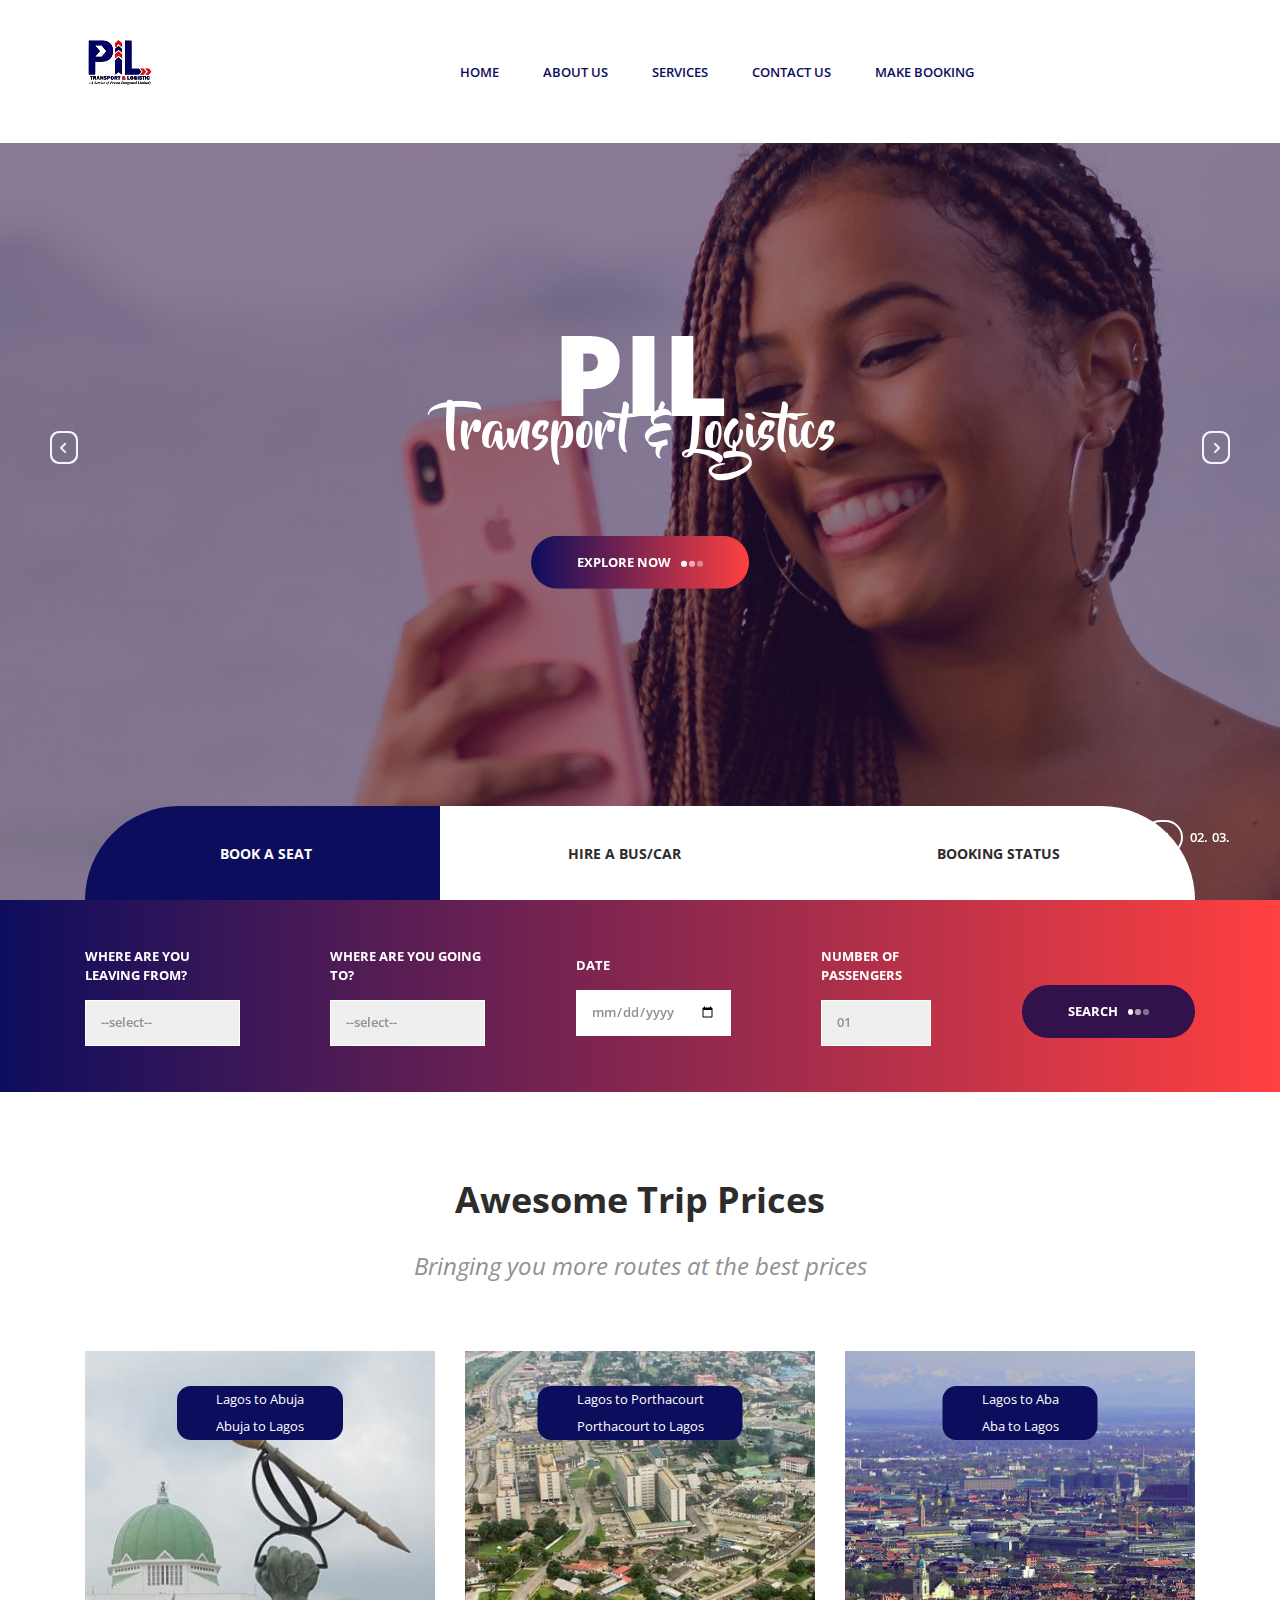
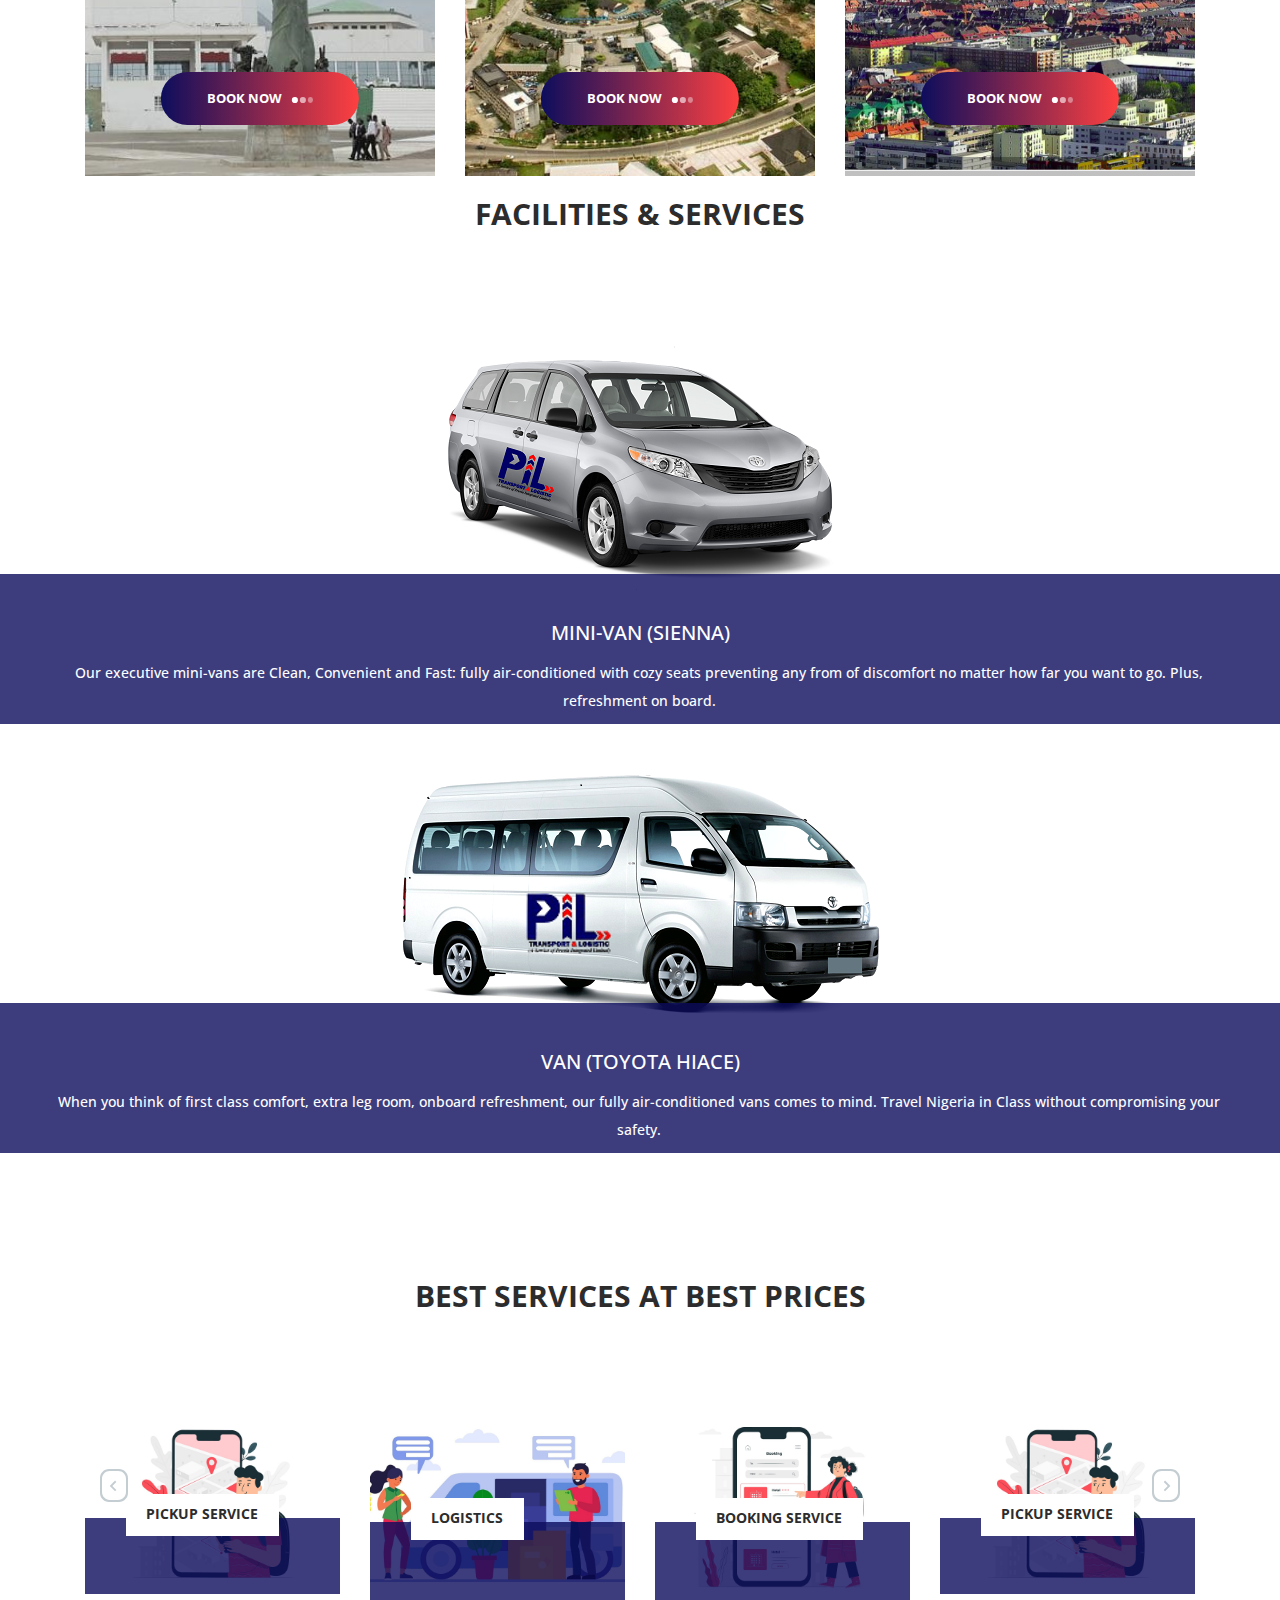
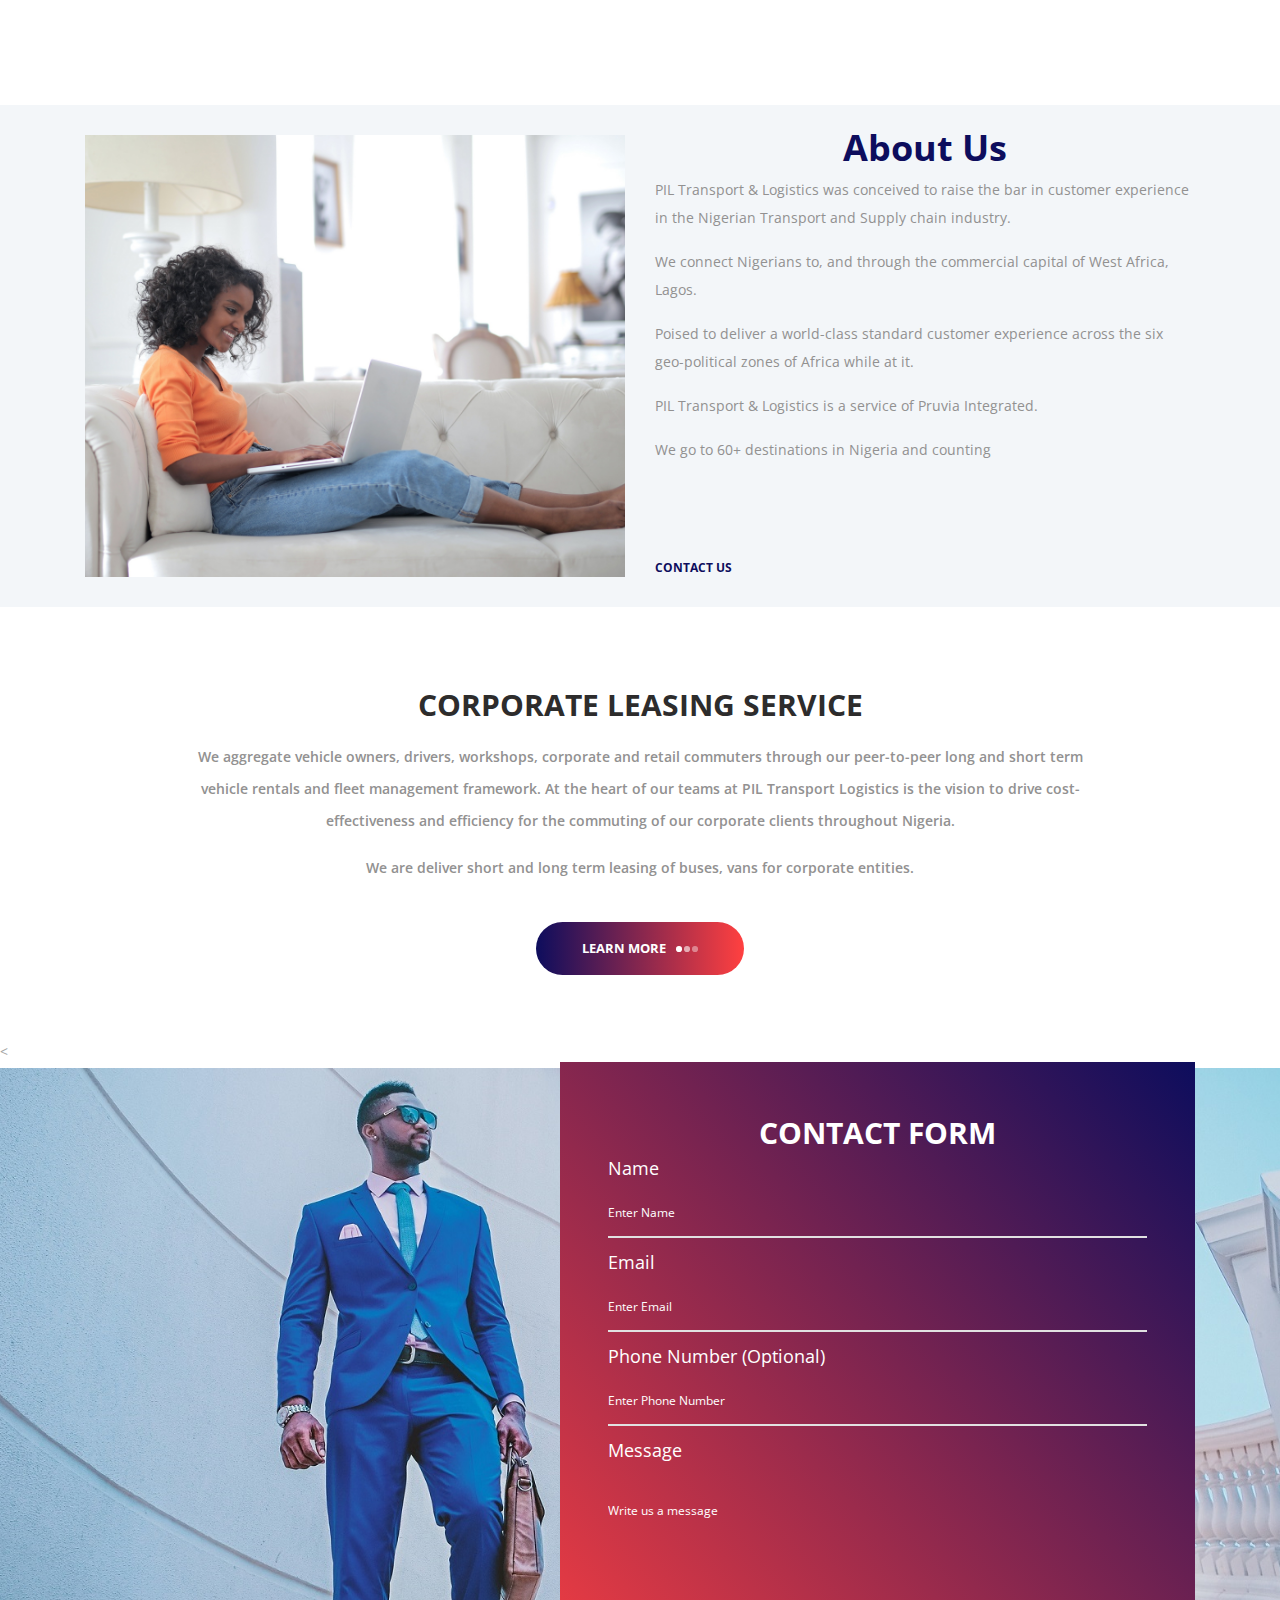
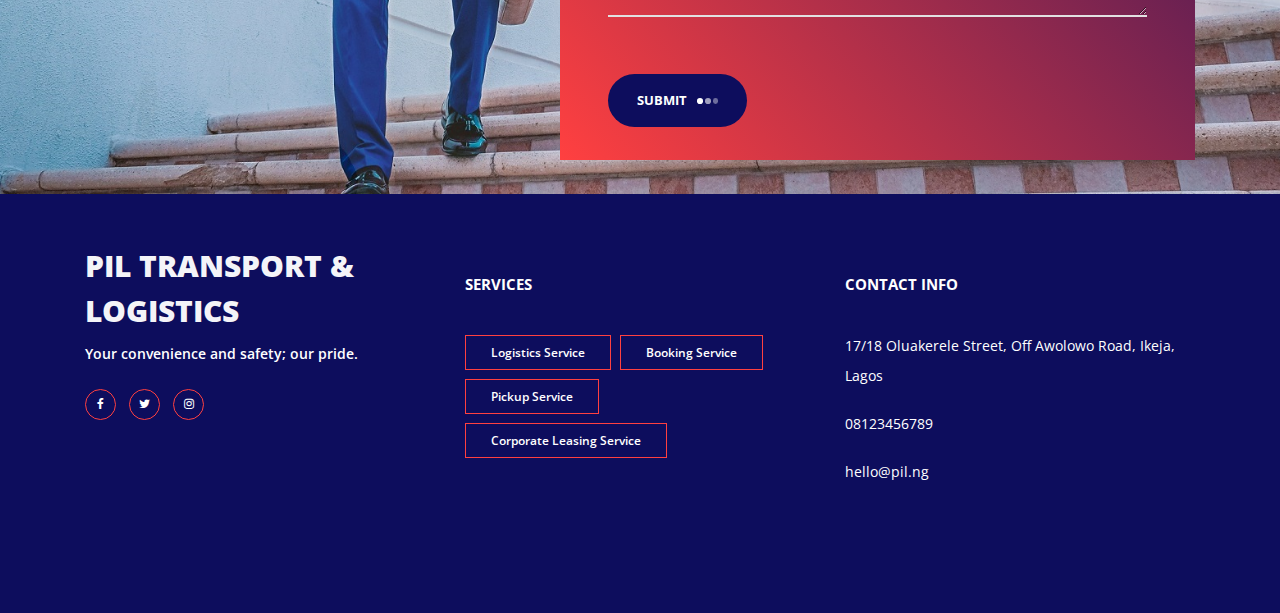
==== commit 294c572f: "added contents" ====
--- a/index.html
+++ b/index.html
@@ -397,8 +397,8 @@
 									</div>
 									<div class="test_content_container">
 										<div class="test_content">
-										<div class="test_quote_title"> Toyota Sienna </div>
-											<p class="test_quote_text">Nullam eu convallis tortor. Suspendisse potenti. In faucibus massa arcu, vitae cursus mi hendrerit nec.</p>
+										<div class="test_quote_title"> MINI-VAN (SIENNA) </div>
+											<p class="test_quote_text">Our executive mini-vans are Clean, Convenient and Fast: fully air-conditioned with cozy seats preventing any from of discomfort no matter how far you want to go. Plus, refreshment on board.</p>
 									</div>
 								</div>
 							</div>
@@ -410,8 +410,8 @@
 									</div>
 									<div class="test_content_container">
 										<div class="test_content">
-										<div class="test_quote_title"> Toyota Hiance </div>
-											<p class="test_quote_text">Nullam eu convallis tortor. Suspendisse potenti. In faucibus massa arcu, vitae cursus mi hendrerit nec.</p>
+										<div class="test_quote_title"> VAN (TOYOTA HIACE) </div>
+											<p class="test_quote_text">When you think of first class comfort, extra leg room, onboard refreshment, our fully air-conditioned vans comes to mind. Travel Nigeria in Class without compromising your safety.</p>
 									</div>
 								</div>
 							</div>
@@ -630,12 +630,13 @@
 									<div class="offers_price">About Us</div>
 										
 									</div>
-									<p class="offers_text">Lorem ipsum dolor sit amet, consectetur adipisicing elit, sed do eiusmod
-									tempor incididunt ut labore et dolore magna aliqua. Ut enim ad minim veniam,
-									quis nostrud exercitation ullamco laboris nisi ut aliquip ex ea commodo
-									consequat. Duis aute irure dolor in reprehenderit in voluptate velit esse
-									cillum dolore eu fugiat nulla pariatur. Excepteur sint occaecat cupidatat non
-									proident, sunt in culpa qui officia deserunt mollit anim id est laborum.</p>
+									<p class="offers_text">PIL Transport & Logistics was conceived to raise the bar in customer experience in the Nigerian Transport and Supply chain industry.</p>
+									<p class="offers_text">We connect Nigerians to, and through the commercial capital of West Africa, Lagos.</p>
+									<p class="offers_text">Poised to deliver a world-class standard customer experience across the six geo-political zones of Africa while at it.</p>
+									
+									<p class="offers_text">PIL Transport & Logistics is a service of Pruvia Integrated.</p>
+									<p class="offers_text">We go to 60+ destinations in Nigeria and counting</p>
+									
 									<div class="offers_icons">
 										<ul class="offers_icons_list">
 											<li class="offers_icons_item"><img src="images/post.png" alt=""></li>
@@ -671,8 +672,10 @@
 							<!-- CTA Slider Item -->
 							<div class="owl-item cta_item text-center">
 								<div class="cta_title">Corporate Leasing Service</div>
-								<p class="cta_text">Lorem ipsum dolor sit amet, consectetur adipiscing elit. Nullam eu convallis tortor. Suspendisse potenti. In faucibus massa arcu, vitae cursus mi hendrerit nec. Proin bibendum, augue faucibus tincidunt ultrices, tortor augue gravida lectus, et efficitur enim justo vel ligula.</p>
-								<div class="button cta_button"><div class="button_bcg"></div><a href="#">book now<span></span><span></span><span></span></a></div>
+								<p class="cta_text">We aggregate vehicle owners, drivers, workshops, corporate and retail commuters through our peer-to-peer long and short term vehicle rentals and fleet management framework. At the heart of our teams at PIL Transport Logistics is the vision to drive cost-effectiveness and efficiency for the commuting of our corporate clients throughout Nigeria.
+								<p class="cta_text">We are deliver short and long term leasing of buses, vans for corporate entities.</p>
+
+								<div class="button cta_button"><div class="button_bcg"></div><a href="#">Learn More<span></span><span></span><span></span></a></div>
 							</div>
 						</div>
 
@@ -729,9 +732,9 @@
 					<div class="footer_col">
 						<div class="footer_content footer_about">
 							<div class="logo_container footer_logo">
-								<div class="logo"><a href="#">PIL</a></div>
-							</div>
-							<p class="footer_about_text">Lorem ipsum dolor sit amet, consectetur adipiscing elit. Vivamus quis vu lputate eros, iaculis consequat nisl. Nunc et suscipit urna. Integer eleme ntum orci eu vehicula pretium.</p>
+								<div class="logo"><a href="#">PIL Transport & Logistics</a></div>
+							</div>
+							<p class="footer_about_text">Your convenience and safety; our pride.</p>
 							<ul class="footer_social_list">
 								<li class="footer_social_item"><a href="#"><i class="fa fa-facebook-f"></i></a></li>
 								<li class="footer_social_item"><a href="#"><i class="fa fa-twitter"></i></a></li>
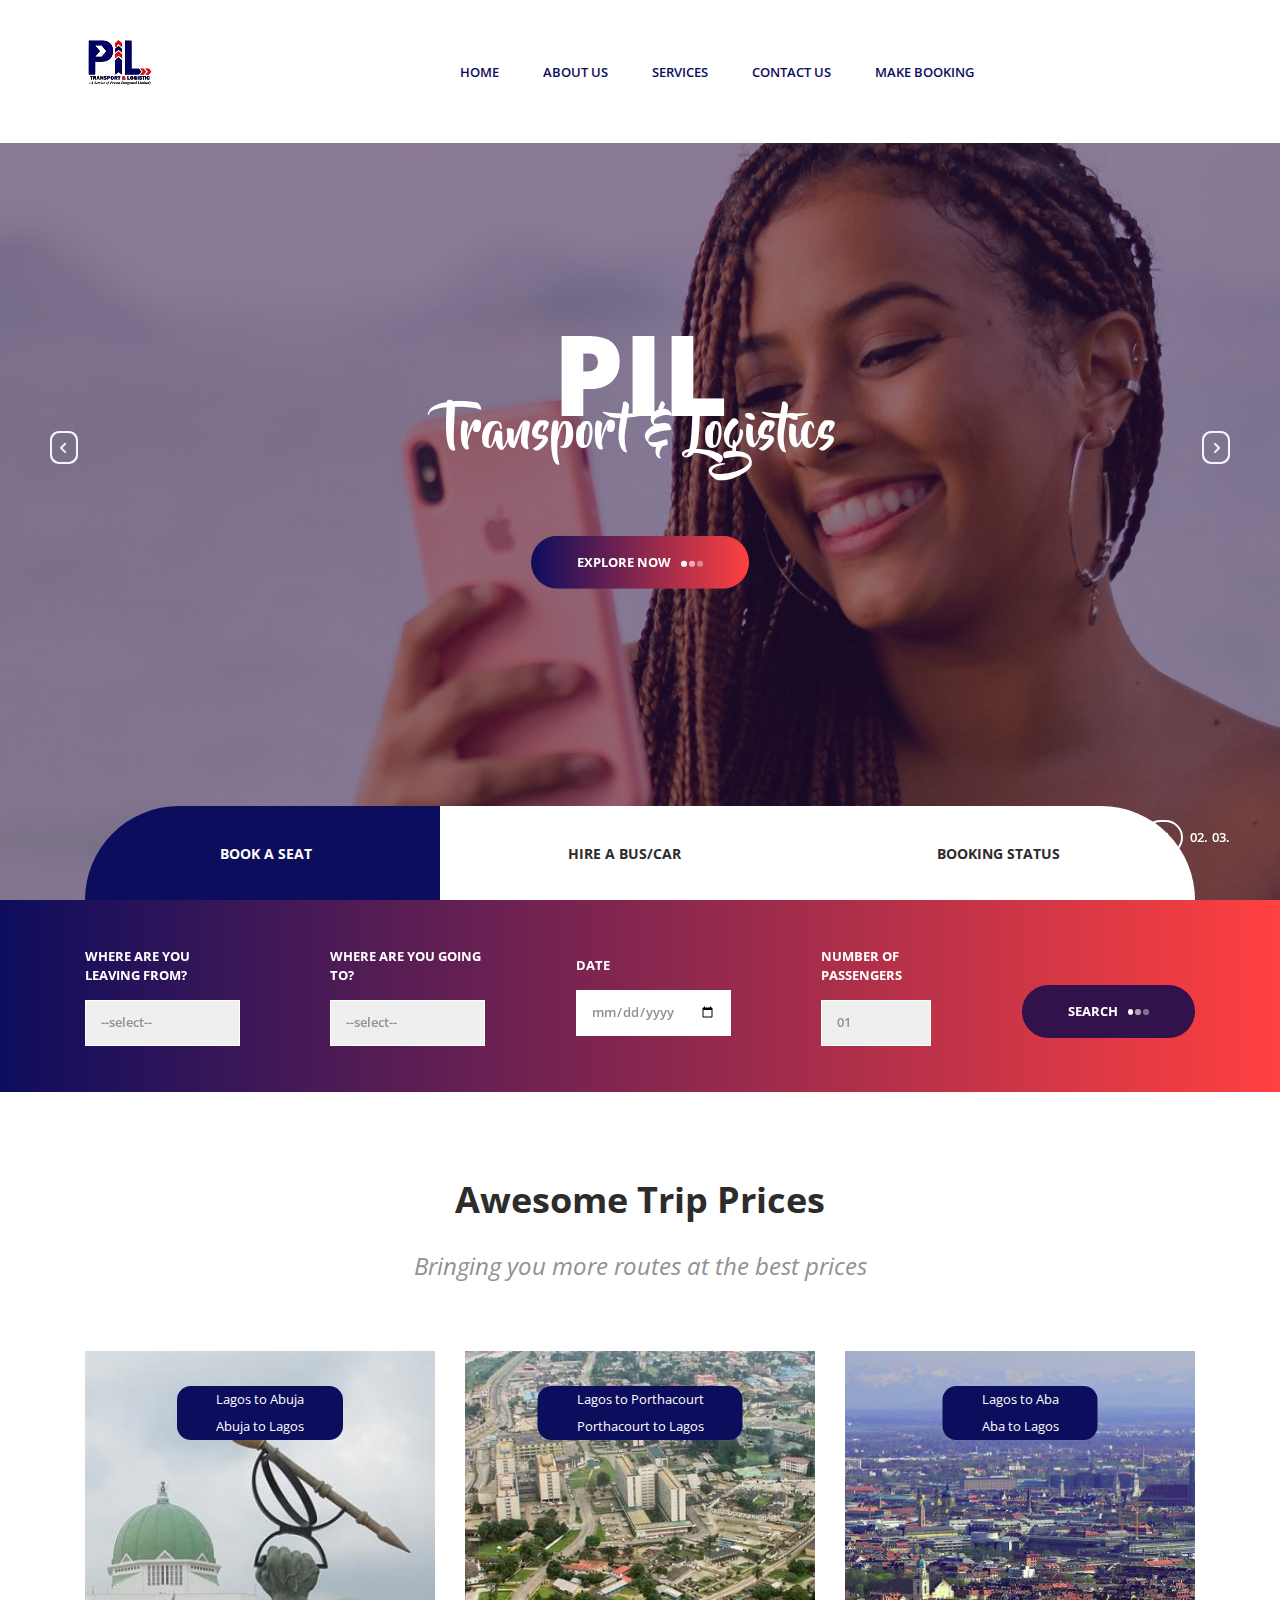
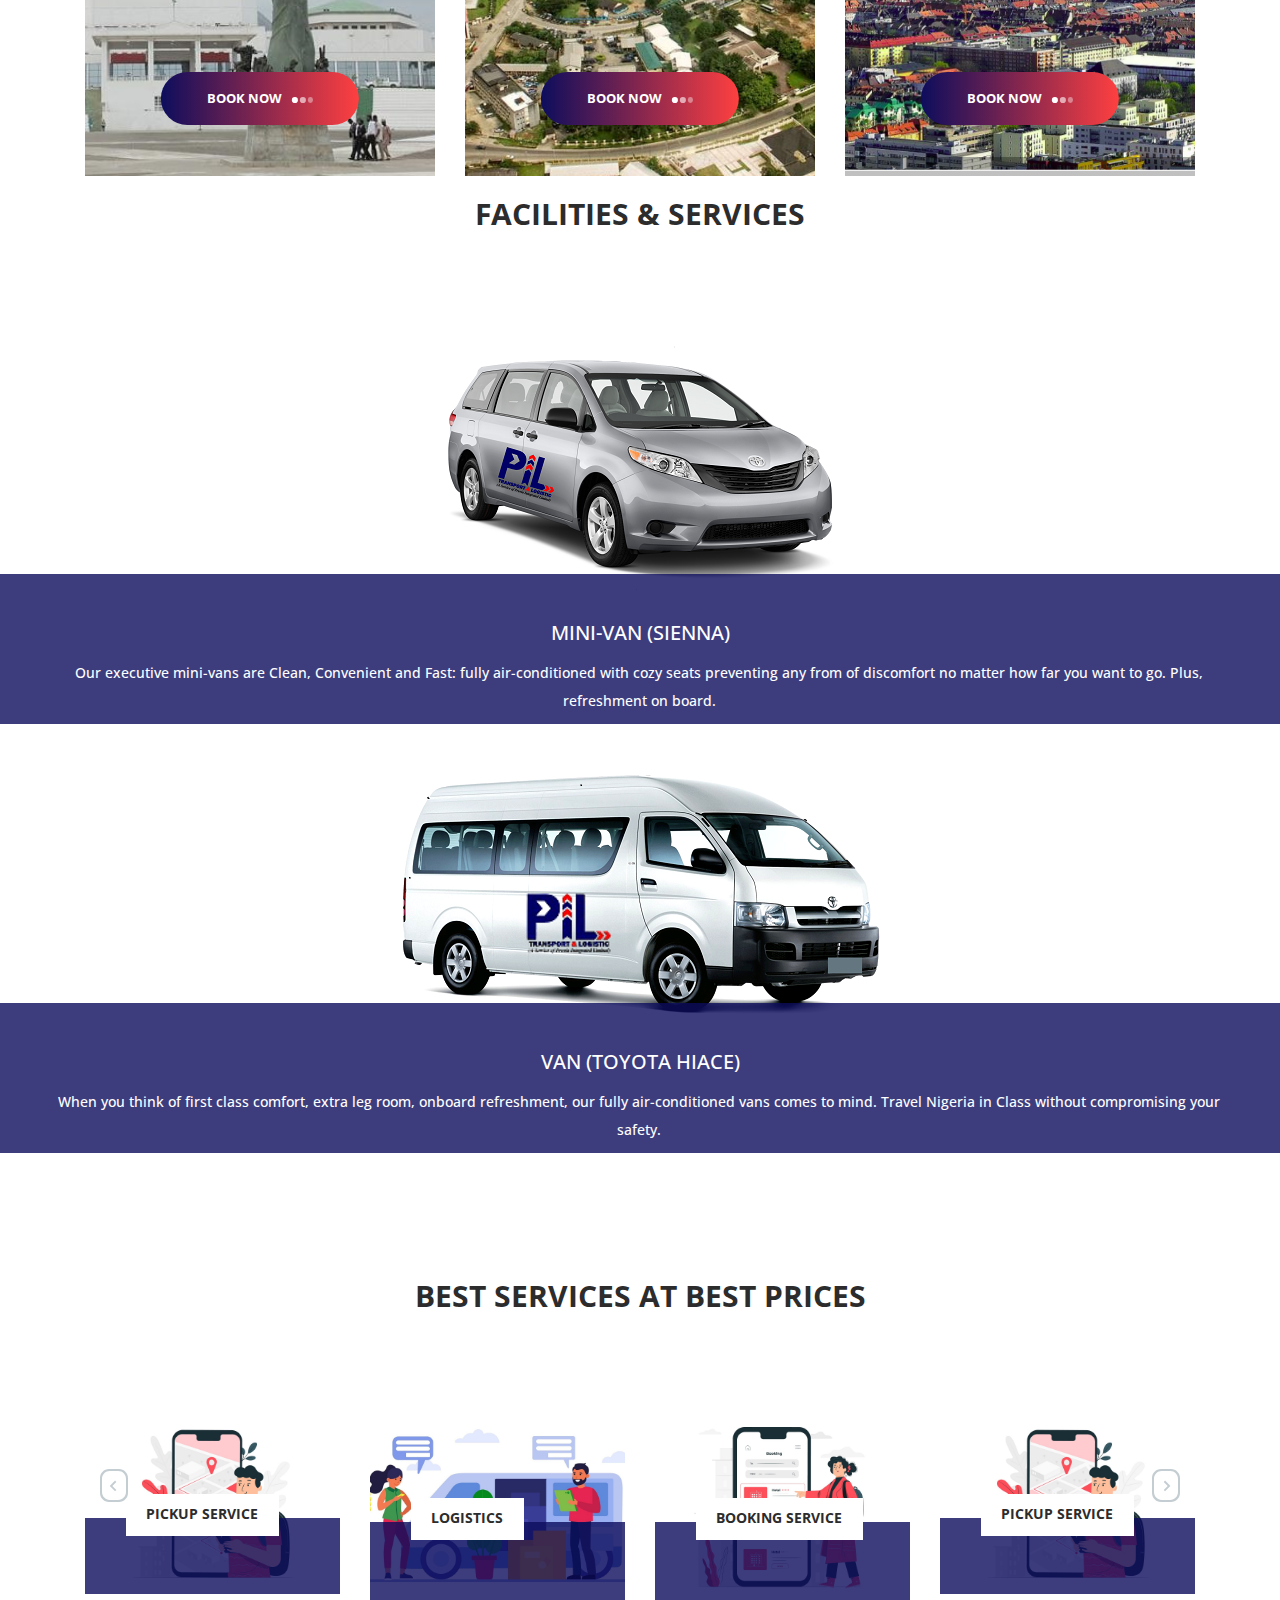
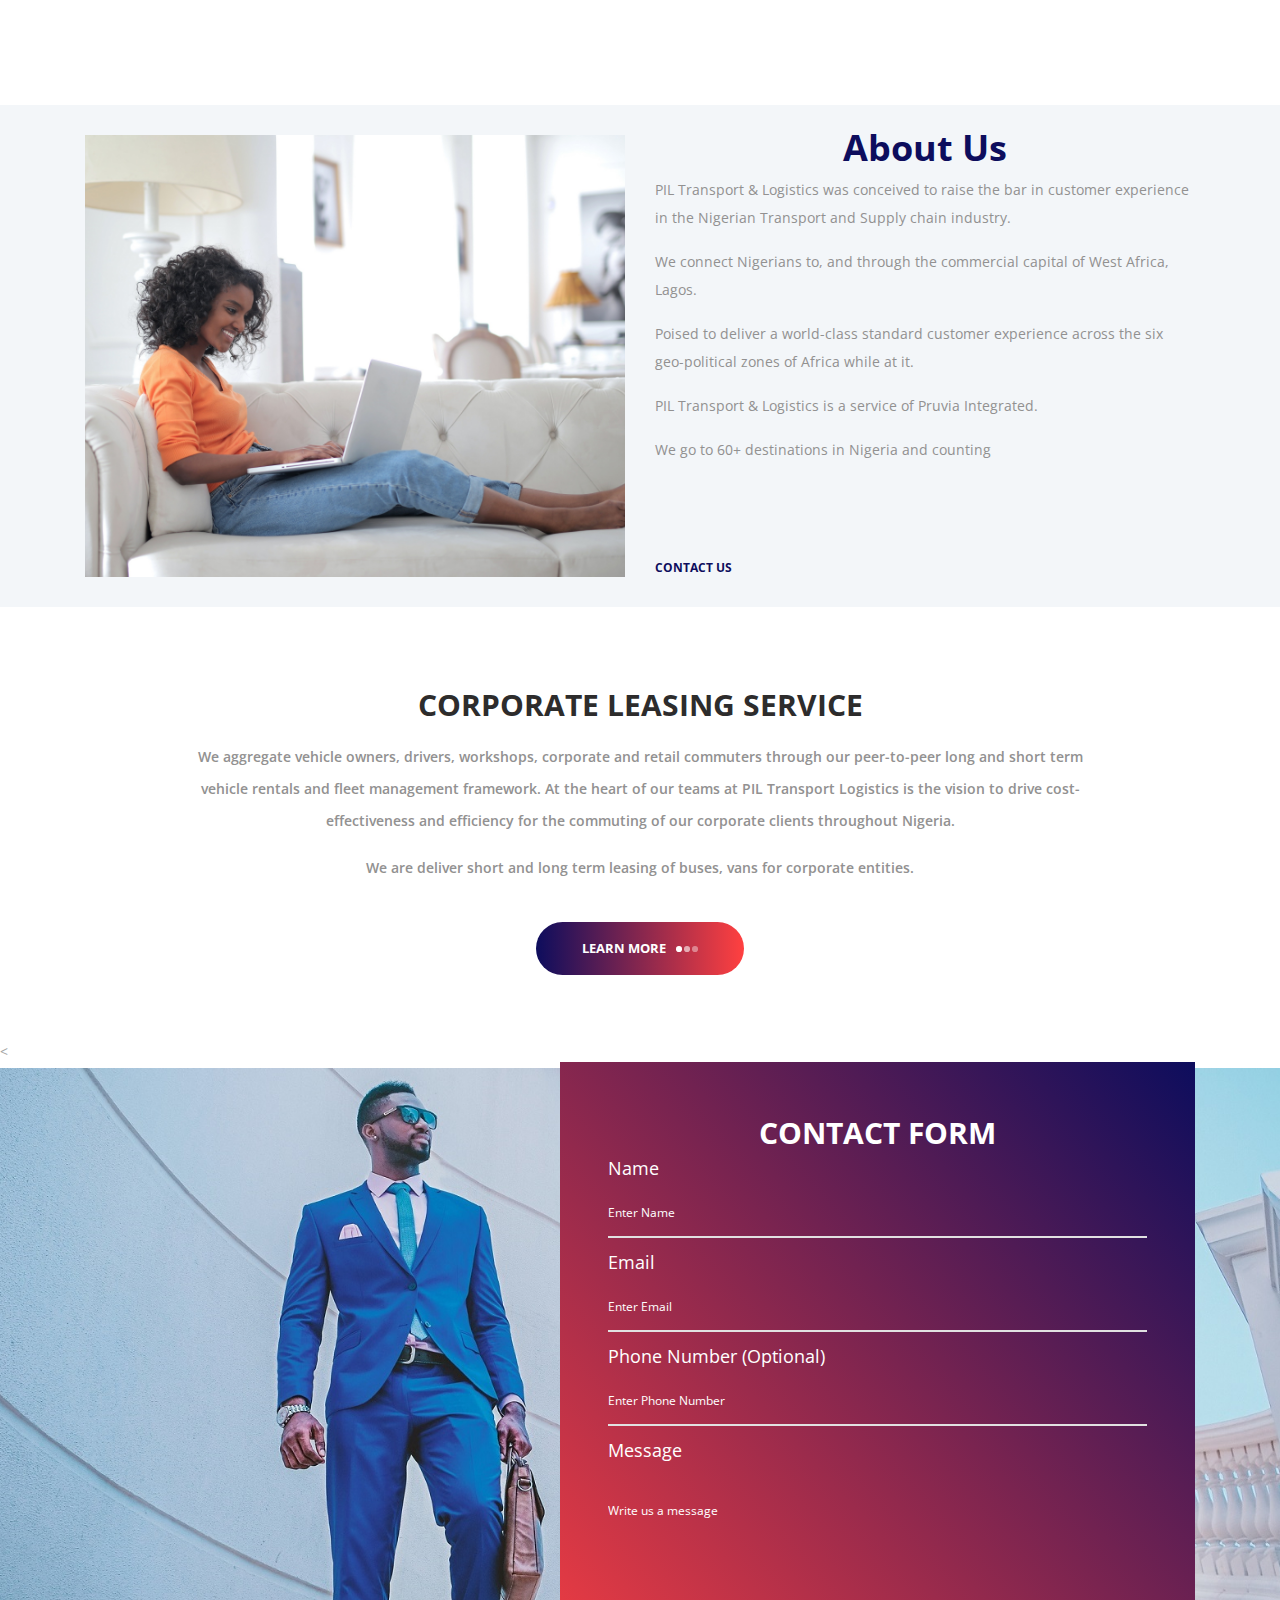
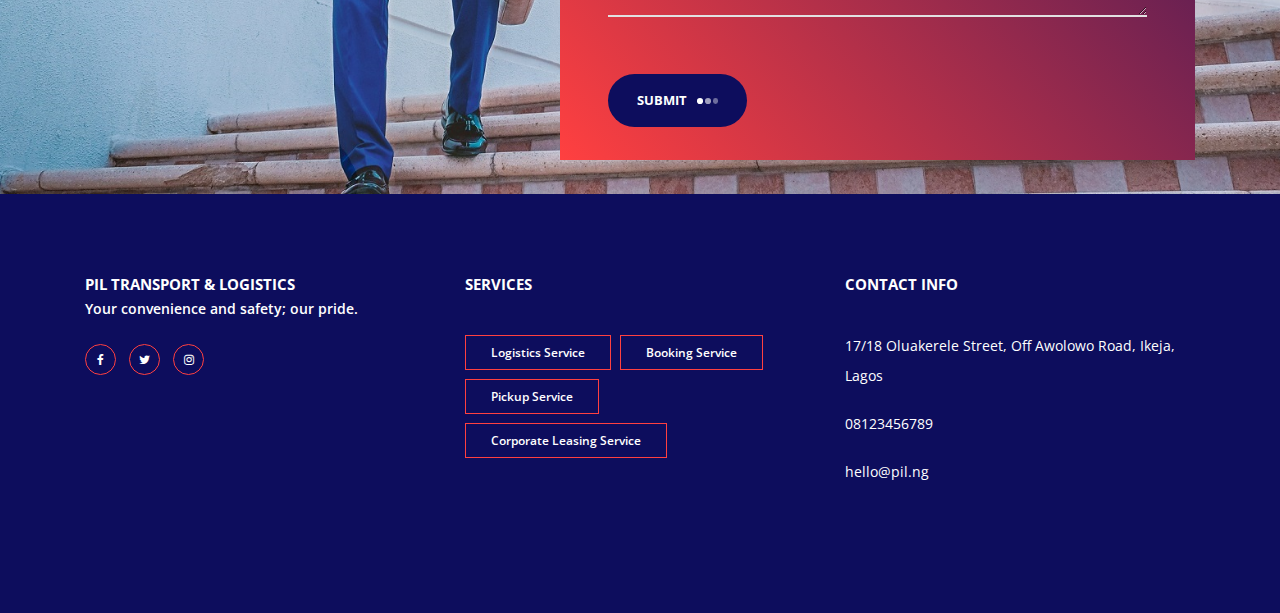
==== commit 51b75f30: "added changes to the footer" ====
--- a/index.html
+++ b/index.html
@@ -730,17 +730,17 @@
 				<!-- Footer Column -->
 				<div class="col-lg-4 footer_column">
 					<div class="footer_col">
-						<div class="footer_content footer_about">
-							<div class="logo_container footer_logo">
-								<div class="logo"><a href="#">PIL Transport & Logistics</a></div>
-							</div>
+						
+							
+								<div class="footer_title">PIL Transport & Logistics</div>
+							
 							<p class="footer_about_text">Your convenience and safety; our pride.</p>
 							<ul class="footer_social_list">
 								<li class="footer_social_item"><a href="#"><i class="fa fa-facebook-f"></i></a></li>
 								<li class="footer_social_item"><a href="#"><i class="fa fa-twitter"></i></a></li>
 								<li class="footer_social_item"><a href="#"><i class="fa fa-instagram"></i></a></li>
 							</ul>
-						</div>
+						
 					</div>
 				</div>
 
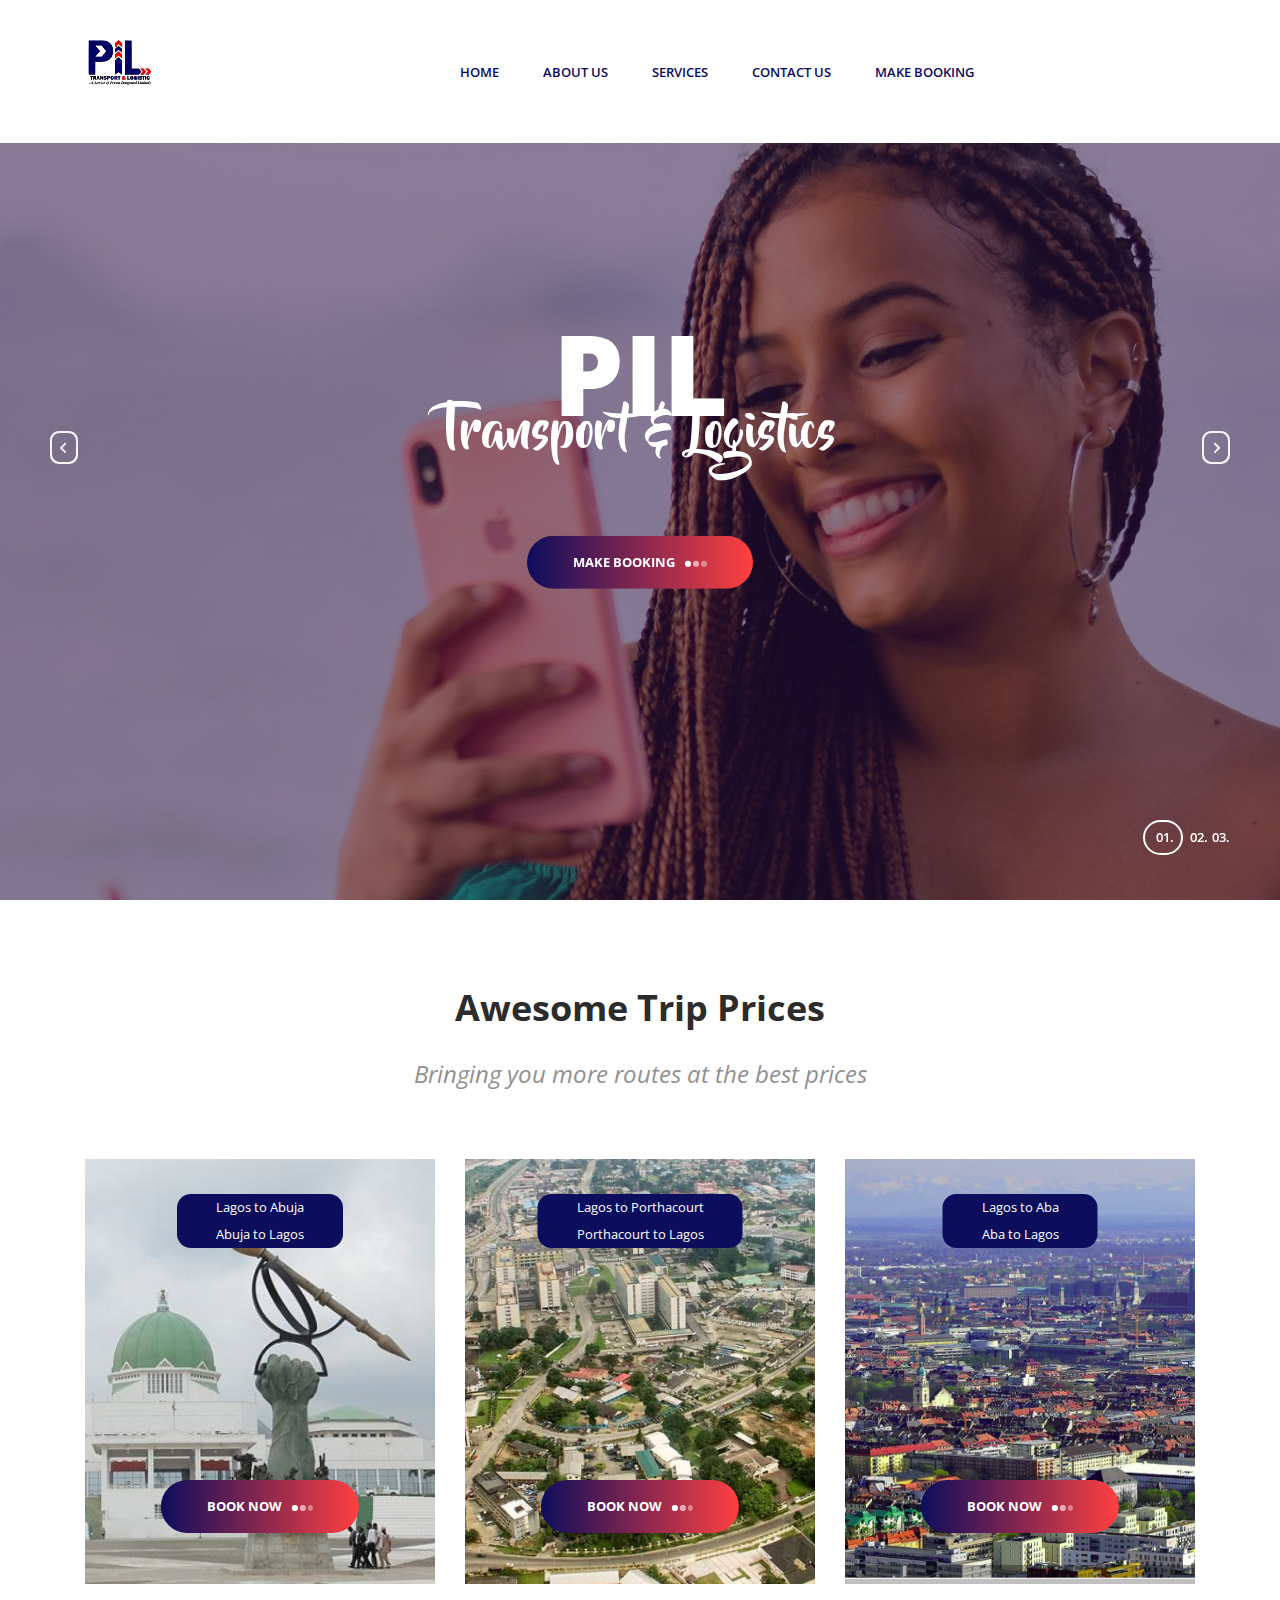
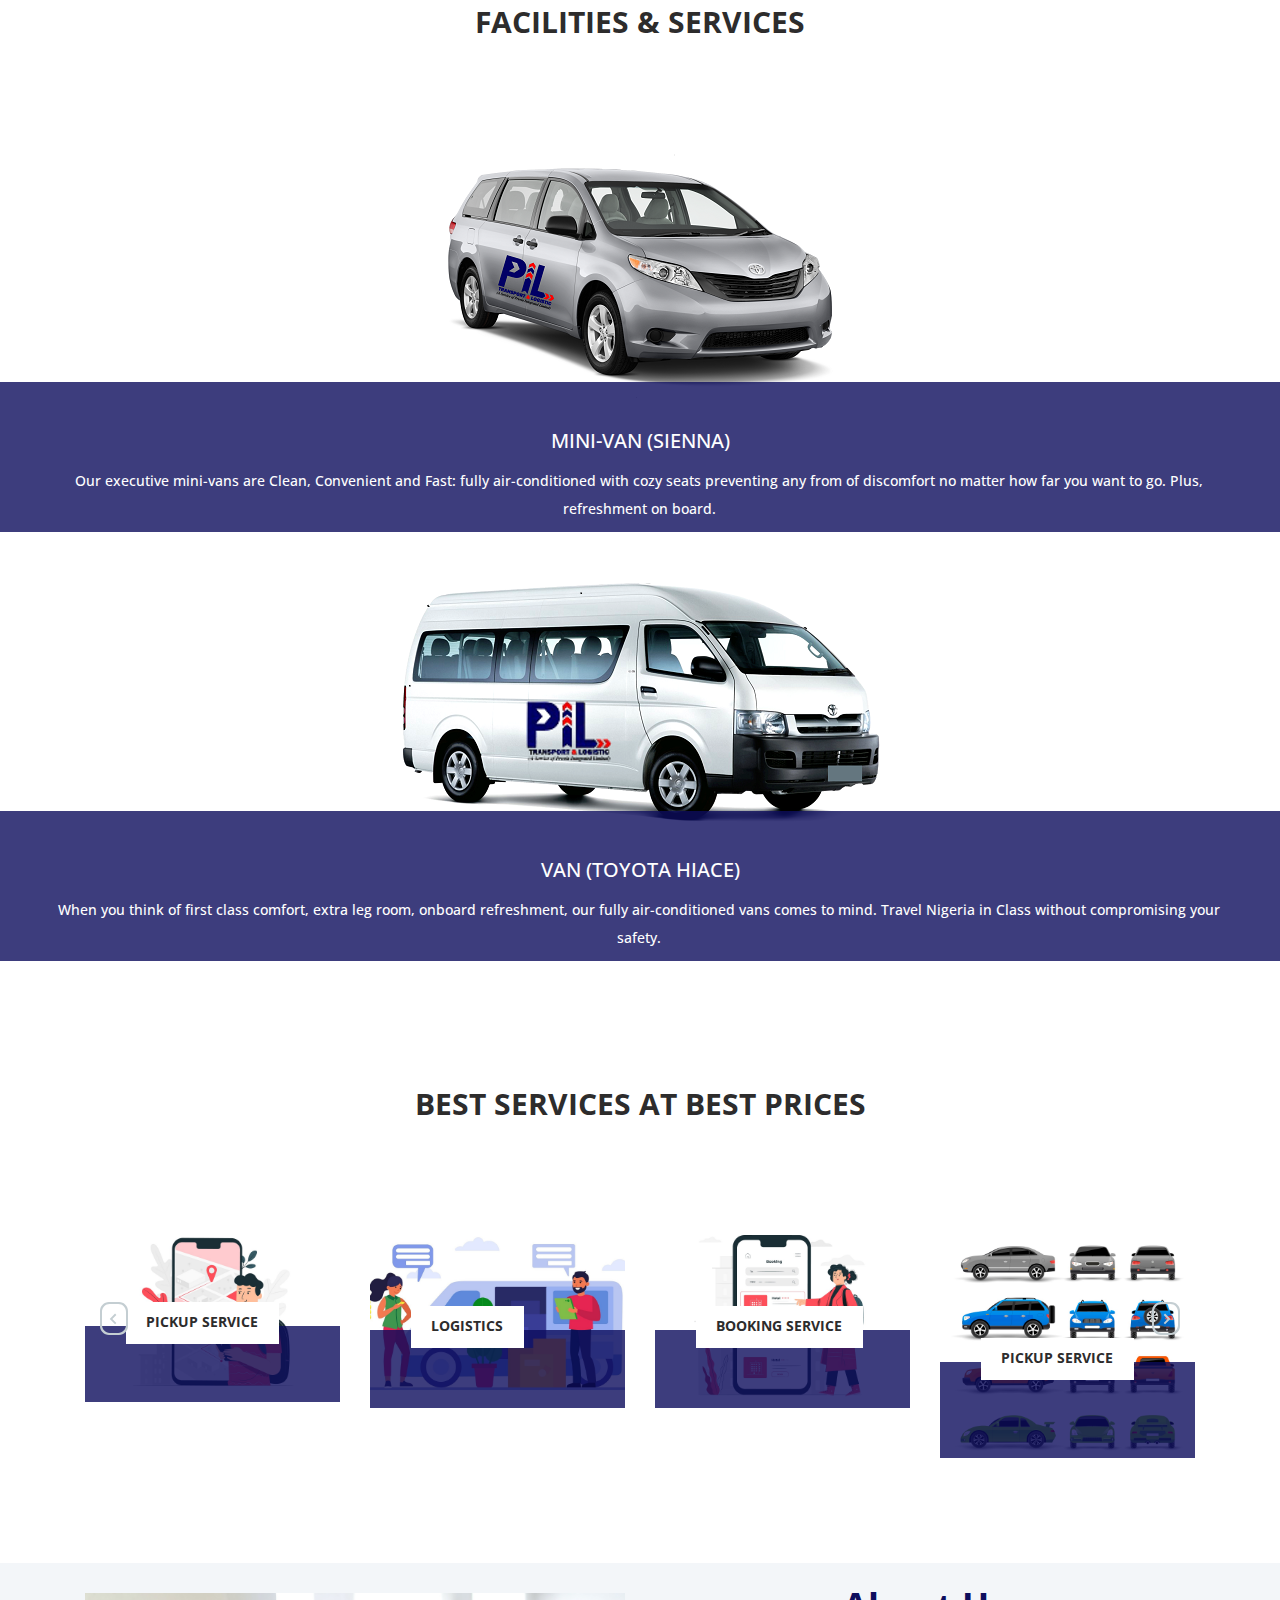
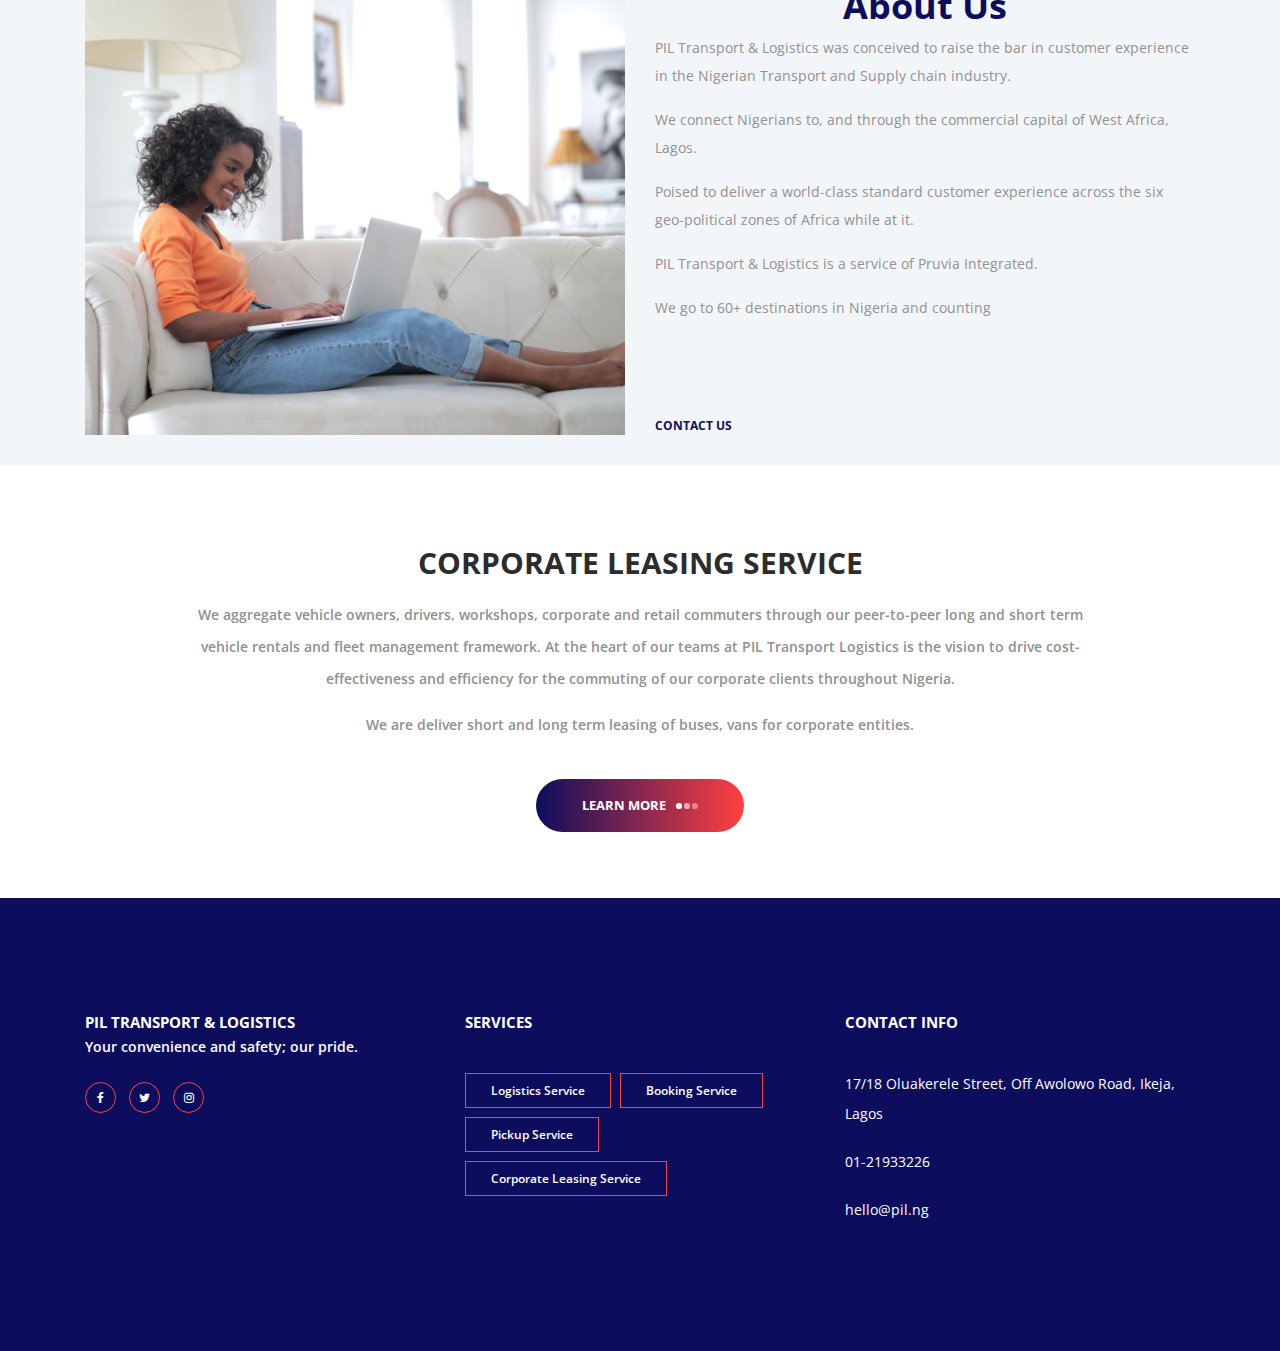
==== commit 18fc0a5c: "removed contact us form" ====
--- a/index.html
+++ b/index.html
@@ -4,9 +4,13 @@
 <title>PIL</title>
 <meta charset="utf-8">
 <meta http-equiv="X-UA-Compatible" content="IE=edge">
-<meta name="description" content="PIL (WIP) Project">
+<meta name="PIL Transport & Logistics" content="PIL Transport & Logistics was conceived to raise the bar in customer experience in the Nigerian Transport and Supply chain industry. We connect Nigerians to, and through the commercial capital of West Africa, Lagos. Poised to deliver a world-class standard customer experience across the six geo-political zones of Africa while at it.">
 <meta name="viewport" content="width=device-width, initial-scale=1">
 <link rel="stylesheet" type="text/css" href="styles/bootstrap4/bootstrap.min.css">
+<link href="https://fonts.googleapis.com/css?family=Lato&display=swap" rel="stylesheet">
+<link href="https://fonts.googleapis.com/css?family=Comic+Neue&display=swap" rel="stylesheet">
+<link href="https://fonts.googleapis.com/css?family=Baloo+Thambi+2|Comic+Neue|Sen&display=swap" rel="stylesheet">
+
 <link href="plugins/font-awesome-4.7.0/css/font-awesome.min.css" rel="stylesheet" type="text/css">
 <link rel="stylesheet" type="text/css" href="plugins/OwlCarousel2-2.2.1/owl.carousel.css">
 <link rel="stylesheet" type="text/css" href="plugins/OwlCarousel2-2.2.1/owl.theme.default.css">
@@ -80,7 +84,7 @@
 
 	<!-- Home -->
 
-	<div class="home">
+	<div class="home" id="homeHeader">
 		
 		<!-- Home Slider -->
 
@@ -97,33 +101,36 @@
 						<div class="home_slider_content_inner" data-animation-in="flipInX" data-animation-out="animate-out fadeOut">
 							<h1>PIL</h1>
 							<h1 style="font-size: 50px">Transport & Logistics</h1>
-							<div class="button home_slider_button"><div class="button_bcg"></div><a href="#">explore now<span></span><span></span><span></span></a></div>
+							<div class="button home_slider_button" ><div class="button_bcg"></div><a id="makeBooking1" href="#">Make Booking<span></span><span></span><span></span></a></div>
 						</div>
 					</div>
 				</div>
 
 				<!-- Slider Item -->
 				<div class="owl-item home_slider_item">
+					<!-- Image by https://unsplash.com/@anikindimitry -->
 					<div class="home_slider_background" style="background-image:url(images/home_slider.jpg)"></div>
 
 					<div class="home_slider_content text-center">
 						<div class="home_slider_content_inner" data-animation-in="flipInX" data-animation-out="animate-out fadeOut">
 							<h1>PIL</h1>
-							<h1>Transport & Logistics</h1>
-							<div class="button home_slider_button"><div class="button_bcg"></div><a href="#">explore now<span></span><span></span><span></span></a></div>
-						</div>
-					</div>
-				</div>
+							<h1 style="font-size: 50px">Transport & Logistics</h1>
+							<div class="button home_slider_button" ><div class="button_bcg"></div><a id="makeBooking2" href="#" >Make Booking<span></span><span></span><span></span></a></div>
+						</div>
+					</div>
+				</div>
+
 
 				<!-- Slider Item -->
 				<div class="owl-item home_slider_item">
+					<!-- Image by https://unsplash.com/@anikindimitry -->
 					<div class="home_slider_background" style="background-image:url(images/home_slider.jpg)"></div>
 
 					<div class="home_slider_content text-center">
 						<div class="home_slider_content_inner" data-animation-in="flipInX" data-animation-out="animate-out fadeOut">
 							<h1>PIL</h1>
-							<h1>Travel</h1>
-							<div class="button home_slider_button"><div class="button_bcg"></div><a href="#">explore now<span></span><span></span><span></span></a></div>
+							<h1 style="font-size: 50px">Transport & Logistics</h1>
+							<div class="button home_slider_button" ><div class="button_bcg"></div><a id="makeBooking3" href="#" >Make Booking<span></span><span></span><span></span></a></div>
 						</div>
 					</div>
 				</div>
@@ -180,25 +187,26 @@
 
 	</div>
 
-	<!-- Search -->
+	<!-- 
 
 	<div class="search" id="booking">
 		
 
-		<!-- Search Contents -->
 		
 		<div class="container fill_height">
 			<div class="row fill_height">
 				<div class="col fill_height">
-
-					<!-- Search Tabs -->
+	-->
+					<!-- 
 
 					<div class="search_tabs_container">
 						<div class="search_tabs d-flex flex-lg-row flex-column align-items-lg-center align-items-start justify-content-lg-between justify-content-start">
 							<div class="search_tab active d-flex flex-row align-items-center justify-content-lg-center justify-content-start"><span>Book a seat</span></div>
+					-->		
 							<!-- 
 							<div class="search_tab active d-flex flex-row align-items-center justify-content-lg-center justify-content-start"><span>Pick Me Up</span></div>
 							-->
+					<!--
 							<div class="search_tab d-flex flex-row align-items-center justify-content-lg-center justify-content-start">Hire a bus/car</div>
 							<div class="search_tab d-flex flex-row align-items-center justify-content-lg-center justify-content-start">Booking Status</div>
 						</div>	
@@ -207,7 +215,6 @@
 								
 					
 
-					<!-- Search Panel -->
 
 					<div class="search_panel active">
 						<form action="#" id="search_form_1" class="search_panel_content d-flex flex-lg-row flex-column align-items-lg-center align-items-start justify-content-lg-between justify-content-start">
@@ -250,7 +257,7 @@
 
 
 					
-					<!-- Search Panel -->
+					
 
 					<div class="search_panel">
 						<form action="#" id="search_form_2" class="search_panel_content d-flex flex-lg-row flex-column align-items-lg-center align-items-start justify-content-lg-between justify-content-start">
@@ -290,7 +297,7 @@
 						</form>
 					</div>
 
-					<!-- Search Panel -->
+					
 
 					<div class="search_panel">
 						<form action="#" id="search_form_3" class="search_panel_content d-flex flex-lg-row flex-column align-items-lg-center align-items-start justify-content-lg-between justify-content-start">
@@ -305,10 +312,11 @@
 			</div>
 		</div>		
 	</div>
-	
+
+	-->
 	<!-- Intro -->
 	
-	<div class="intro">
+	<div class="intro" id="routes" >
 		<div class="container">
 			<div class="row">
 				<div class="col">
@@ -333,7 +341,7 @@
 						<div class="intro_item_background" style="background-image:url(images/Abuja-Image.jpg)"></div>
 						<div class="intro_item_content d-flex flex-column align-items-center justify-content-center">
 							<div class="intro_date">Lagos to Abuja <br> Abuja to Lagos</div>
-							<div class="button intro_button"><div class="button_bcg"></div><a href="#popup" id="showPopUp">Book Now<span></span><span></span><span></span></a></div>
+							<div class="button intro_button"><div class="button_bcg"></div><a href="#" id="lagosToAbuja">Book Now<span></span><span></span><span></span></a></div>
 						</div>
 					</div>
 				</div>
@@ -348,7 +356,7 @@
 						<div class="intro_item_content d-flex flex-column align-items-center justify-content-center">
 							<div class="intro_date">Lagos to Porthacourt<br>
 							Porthacourt to Lagos</div>
-							<div class="button intro_button" onclick="document.getElementById('modal-wrapper').style.display='block'"><div class="button_bcg"></div><a href="#">Book Now<span></span><span></span><span></span></a></div>
+							<div class="button intro_button" onclick="document.getElementById('modal-wrapper').style.display='block'"><div class="button_bcg"></div><a href="#" id="lagosToPorthacourt">Book Now<span></span><span></span><span></span></a></div>
 						</div>
 					</div>
 				</div>
@@ -362,7 +370,7 @@
 						<div class="intro_item_background" style="background-image:url(images/Aba-image.png)"></div>
 						<div class="intro_item_content d-flex flex-column align-items-center justify-content-center">
 							<div class="intro_date">Lagos to Aba <br> Aba to Lagos</div>
-							<div class="button intro_button"><div class="button_bcg"></div><a href="#">Book Now<span></span><span></span><span></span></a></div>
+							<div class="button intro_button"><div class="button_bcg"></div><a href="#"id="lagosToBenin">Book Now<span></span><span></span><span></span></a></div>
 						</div>
 					</div>
 				</div>
@@ -514,7 +522,7 @@
 							<!-- Testimonial Item -->
 							<div class="owl-item">
 								<div class="test_item">
-									<div class="test_image"><img src="images/pickup-service.jpg" alt=""></div>
+									<div class="test_image"><img src="images/cars.jpg" alt=""></div>
 									<div class="test_content_container">
 										<div class="test_content">
 											<div class="test_item_info">
@@ -645,7 +653,7 @@
 											<li class="offers_icons_item"><img src="images/sailboat.png" alt=""></li>
 										</ul>
 									</div>
-									<div class="offers_link"><a href="#" style="color:#0d0d5d">Contact Us</a></div>
+									<div class="offers_link"><a id="aboutContactLink"href="#" style="color:#0d0d5d">Contact Us</a></div>
 								</div>
 							</div>
 						</div>
@@ -675,7 +683,7 @@
 								<p class="cta_text">We aggregate vehicle owners, drivers, workshops, corporate and retail commuters through our peer-to-peer long and short term vehicle rentals and fleet management framework. At the heart of our teams at PIL Transport Logistics is the vision to drive cost-effectiveness and efficiency for the commuting of our corporate clients throughout Nigeria.
 								<p class="cta_text">We are deliver short and long term leasing of buses, vans for corporate entities.</p>
 
-								<div class="button cta_button"><div class="button_bcg"></div><a href="#">Learn More<span></span><span></span><span></span></a></div>
+								<div class="button cta_button"><div class="button_bcg"></div><a id="learnMoreButton" href="#">Learn More<span></span><span></span><span></span></a></div>
 							</div>
 						</div>
 
@@ -687,7 +695,7 @@
 					
 	</div>
 
-	<
+	<!-- 
 	<div class="contact" id="contact">
 		<div class="contact_background" style="background-image:url(images/contact.png)"></div>
 
@@ -719,7 +727,7 @@
 		</div>
 	</div>
 
-	
+	-->
 	<!-- Footer -->
 
 
@@ -797,7 +805,7 @@
 				</div>
 
 				<!-- Footer Column -->
-				<div class="col-lg-4 footer_column">
+				<div class="col-lg-4 footer_column" id="contactDetails">
 					<div class="footer_col">
 						<div class="footer_title">contact info</div>
 						<div class="footer_content footer_contact">
@@ -808,7 +816,7 @@
 								</li>
 								<li class="contact_info_item d-flex flex-row">
 									
-									<div class="contact_info_text">08123456789</div>
+									<div class="contact_info_text">01-21933226</div>
 								</li>
 								<li class="contact_info_item d-flex flex-row">
 									
@@ -823,40 +831,38 @@
 		</div>
 	</footer>
 
+	<!-- HTML & JAVASCRIPT FOR THE POPUP FORM (Display property already set to none)-->
+
 	<script type="text/javascript">
 		//let popup = document.getElementById('popup');
 		let showPopUp = document.getElementById('showPopUp');
 
 		document.getElementById("showPopUp").addEventListener("click", function(){
  	    document.getElementById("popup").style.display = "block";
+ 	    document.getElementById("homeHeader").style.display = "none";
+ 	    document.getElementById("booking").style.display = "none";
+ 	    document.getElementById("routes").style.display = "none";
+ 	    document.getElementById("services").style.display = "none";
 		});
 		
 
 		function hide() {
 			let Popup = document.getElementById('popup');
+			let homeHeader = document.getElementById("homeHeader");
+ 	   		let booking = document.getElementById("booking");
+ 	    	let routes = document.getElementById("routes");
+ 	    	let services = document.getElementById('services');
 			//let showNow =document.getElementByClassName('closeButton');
-			popup.style.display = 'none'
+			popup.style.display = 'none';
+			homeHeader.style.display = 'block';
+			booking.style.display = 'block';
+			routes.style.display = 'block';
+			services.style.display = 'block';
 		}
 		
 	</script>
 
-	<style>
-		#popup {
-  position: fixed; /* Sit on top of the page content */
-  display: none; /* Hidden by default */
-  width: 100%; /* Full width (cover the whole page) */
-  height: 100%; /* Full height (cover the whole page) */
-  top: 0;
-  left: 0;
-  right: 0;
-  bottom: 0;
-  background-color: rgba(0,0,0,0.5); /* Black background with opacity */
-  z-index: 2; /* Specify a stack order in case you're using a different order for other elements */
-  cursor: pointer; /* Add a pointer on hover */
-}
-
-</style>
-	<!-- Search -->
+		<!-- Search -->
 
 	<div class="search" id="popup" style="display:none"><button style="float:right; color: background-color:black; font-size: 30px" class="closeButton" onClick="hide()"><span>X</span></button>
 		
--- a/styles/main_styles.css
+++ b/styles/main_styles.css
@@ -2301,3 +2301,28 @@
 	transition: all 400ms ease;
 }
 
+
+
+#popup {
+  position: fixed; /* Sit on top of the page content */
+  display: none; /* Hidden by default */
+  width: 100%; /* Full width (cover the whole page) */
+  height: 100%; /* Full height (cover the whole page) */
+  top: 0;
+  left: 0;
+  right: 0;
+  bottom: 0;
+  background-color: rgba(0,0,0,0.5); /* Black background with opacity */
+  z-index: 2; /* Specify a stack order in case you're using a different order for other elements */
+  cursor: pointer; /* Add a pointer on hover */
+}
+
+@media screen and (min-width: 100px) {
+  #popup {
+    margin-top: 150px;
+    margin-bottom: 100px;
+  }
+}
+
+
+}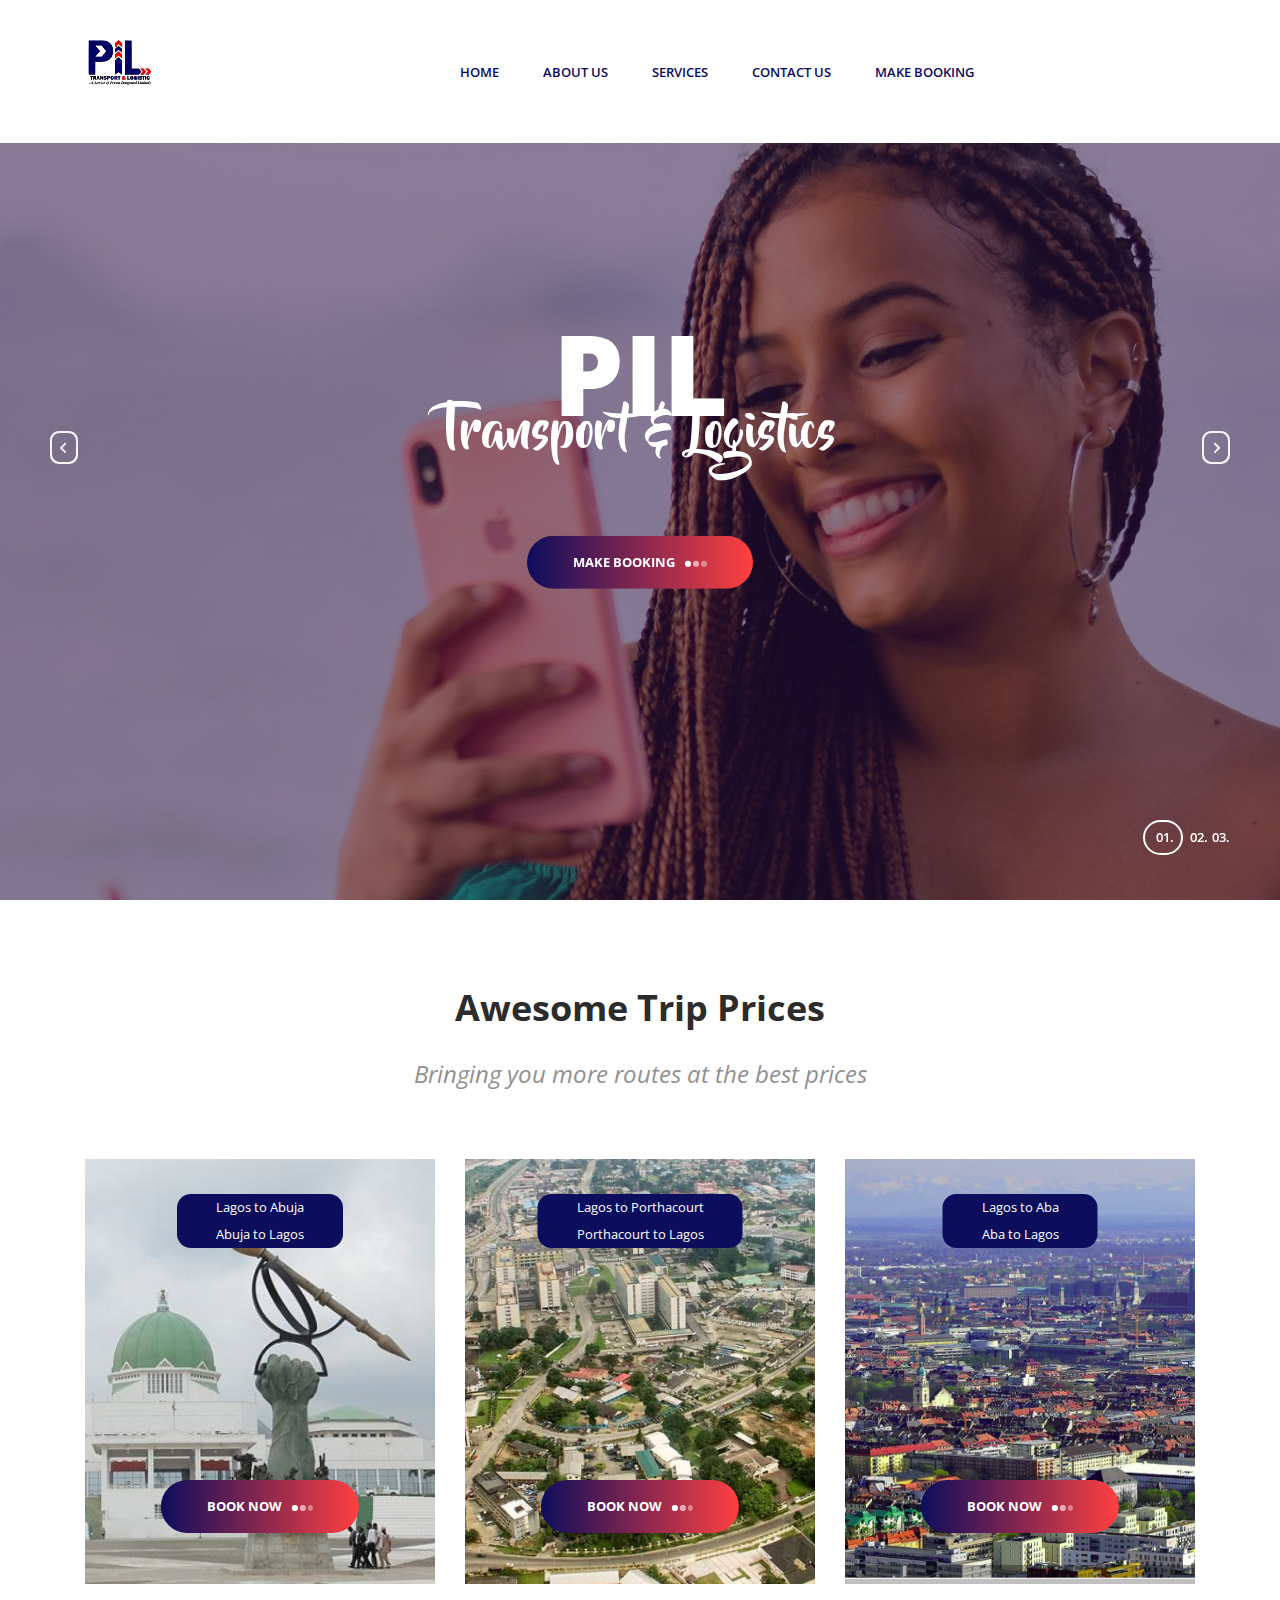
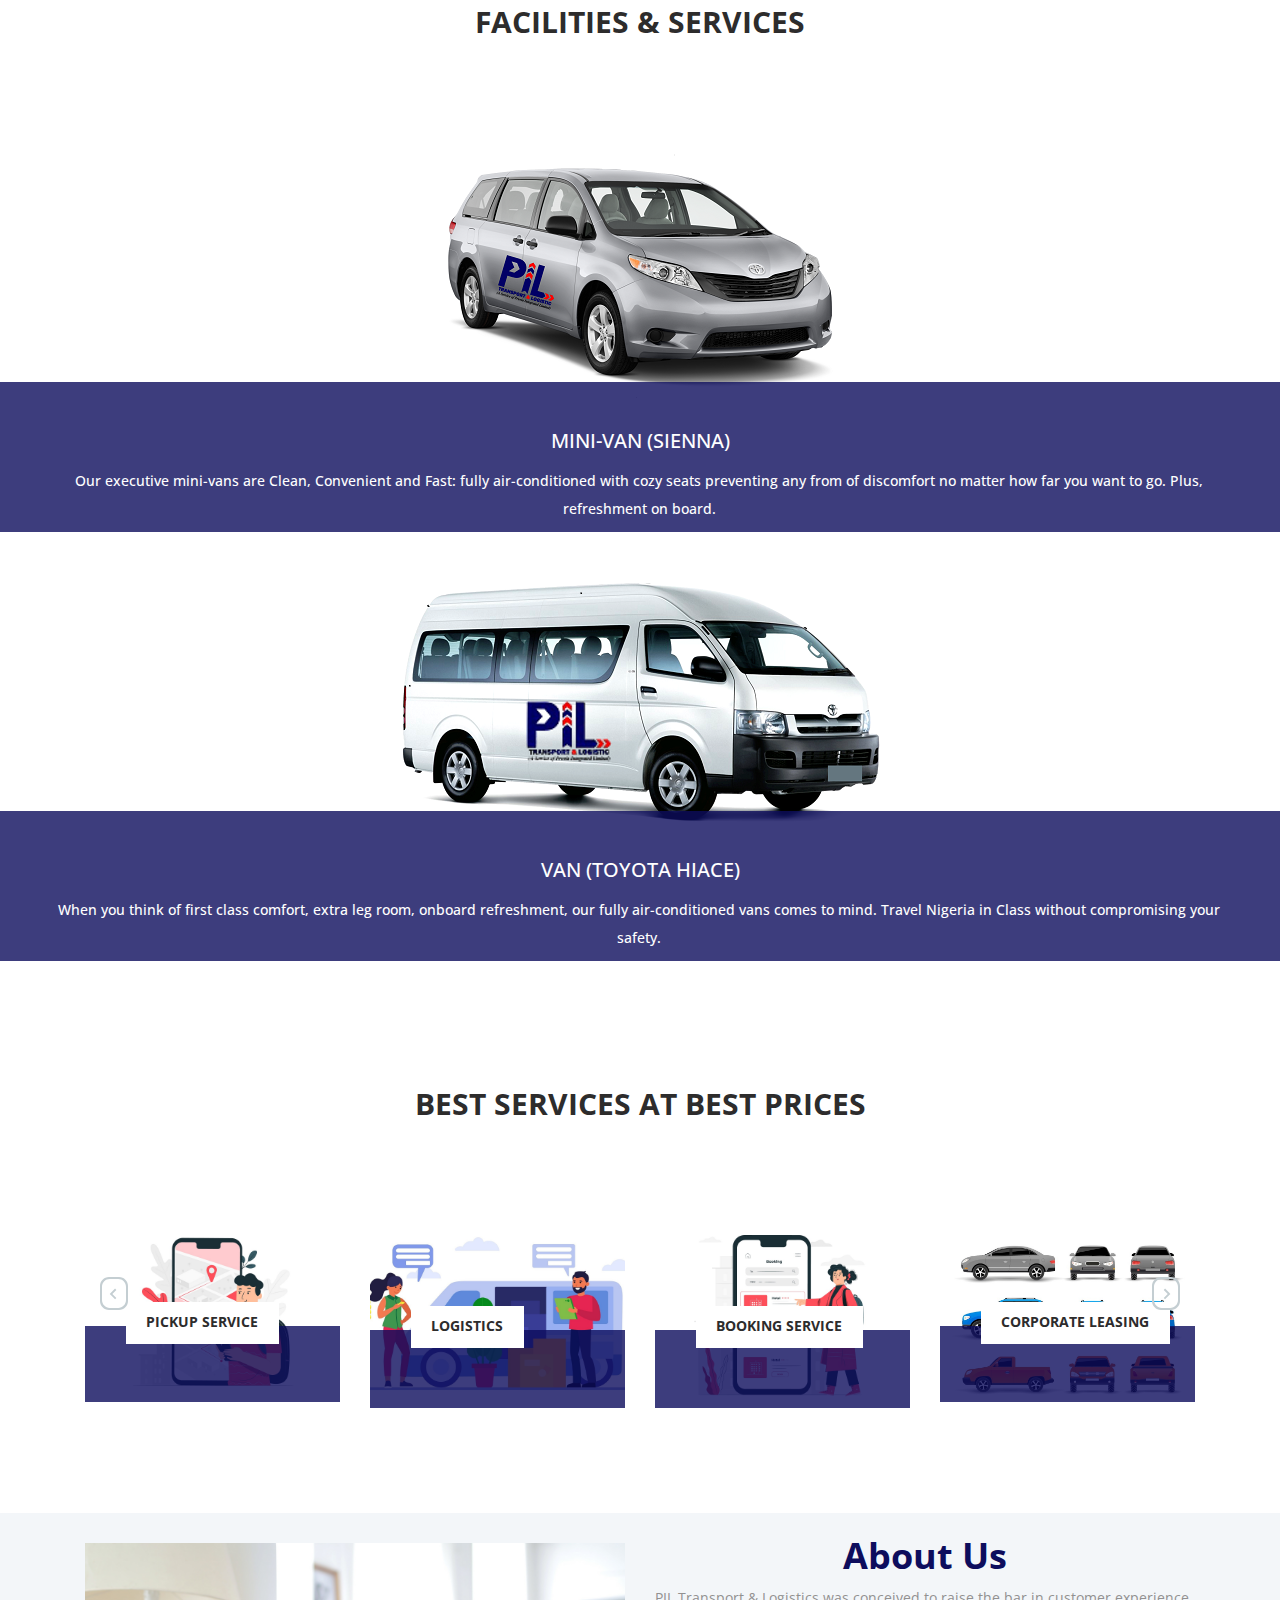
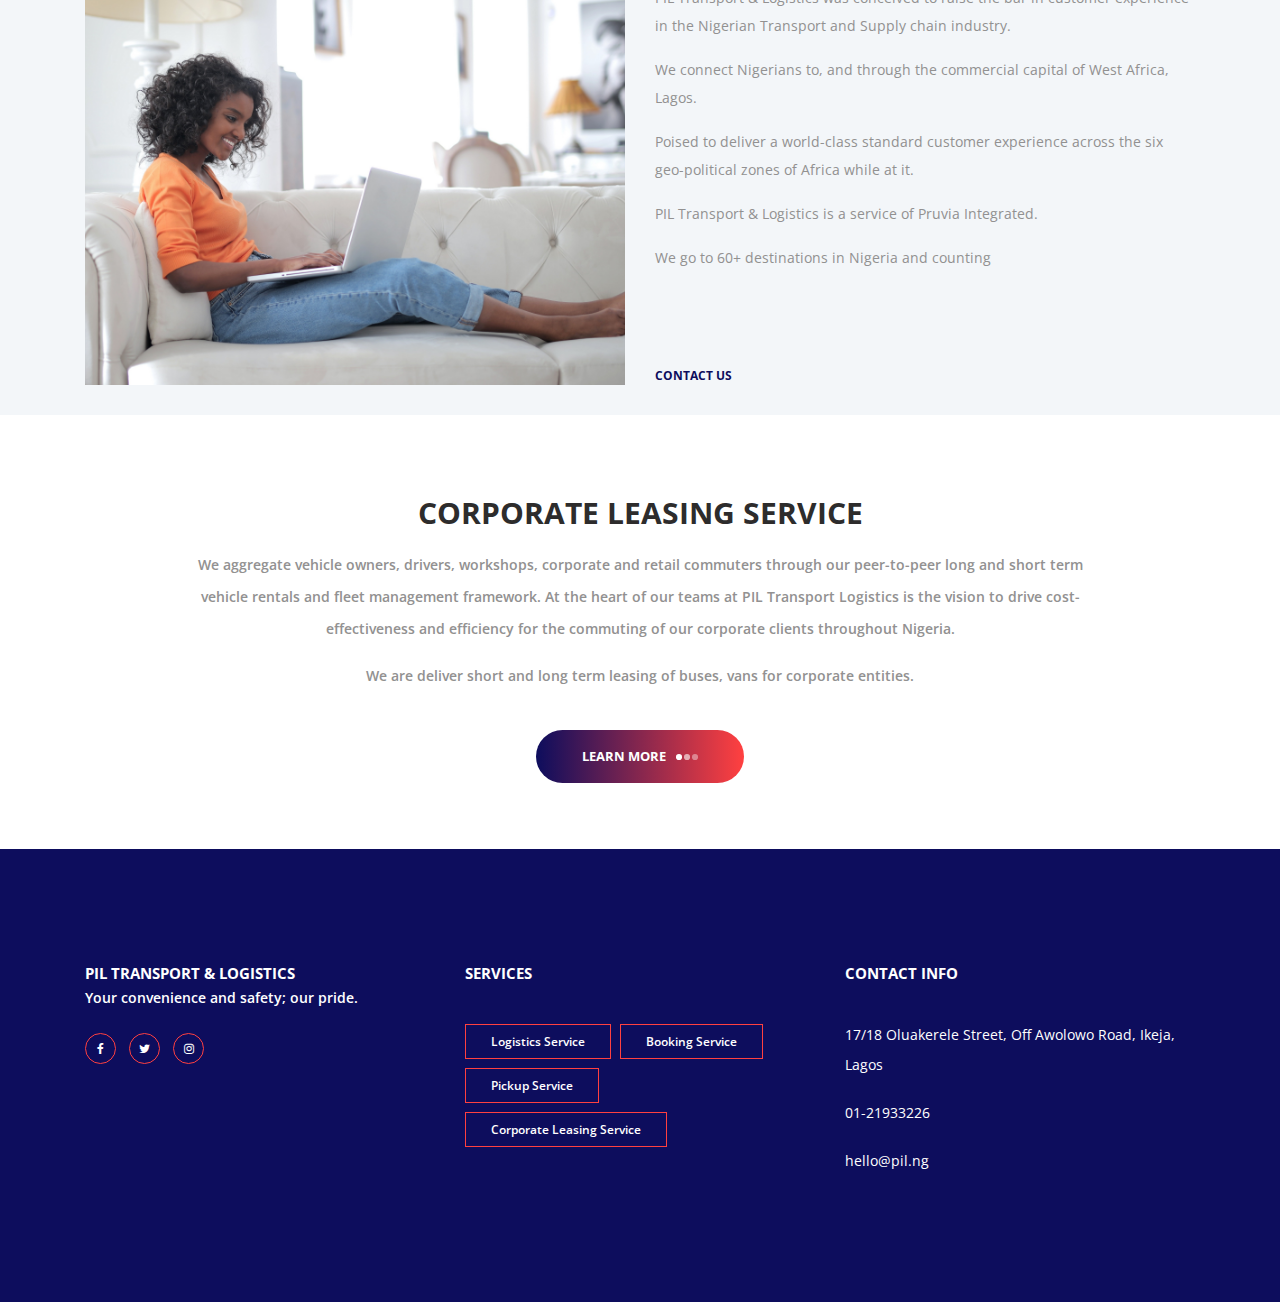
==== commit 12ff56f3: "added leasings service emoji" ====
--- a/index.html
+++ b/index.html
@@ -522,11 +522,11 @@
 							<!-- Testimonial Item -->
 							<div class="owl-item">
 								<div class="test_item">
-									<div class="test_image"><img src="images/cars.jpg" alt=""></div>
+									<div class="test_image"><img src="images/cars1.jpg" alt=""></div>
 									<div class="test_content_container">
 										<div class="test_content">
 											<div class="test_item_info">
-												<div class="test_name">Pickup Service</div>
+												<div class="test_name">Corporate Leasing</div>
 												<div class="test_date"></div>
 											</div>
 											<div class="test_quote_title"></div>
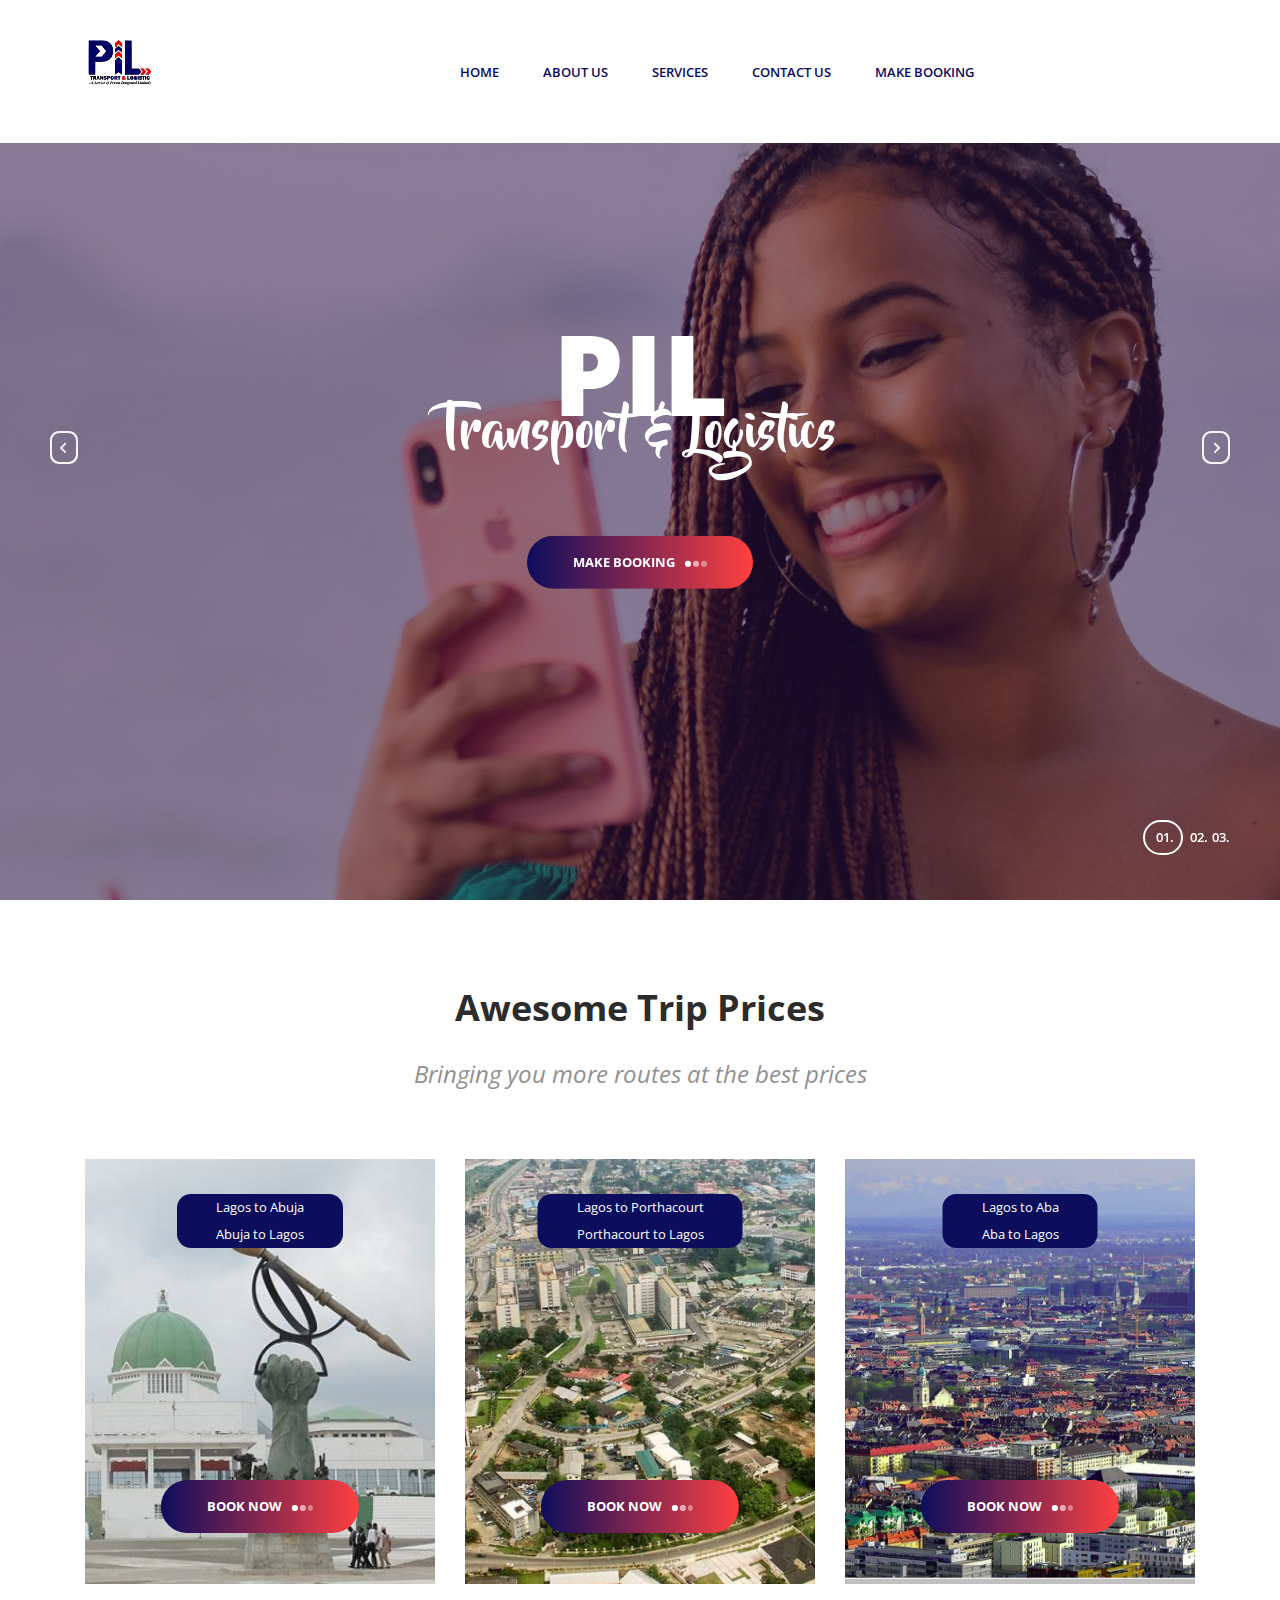
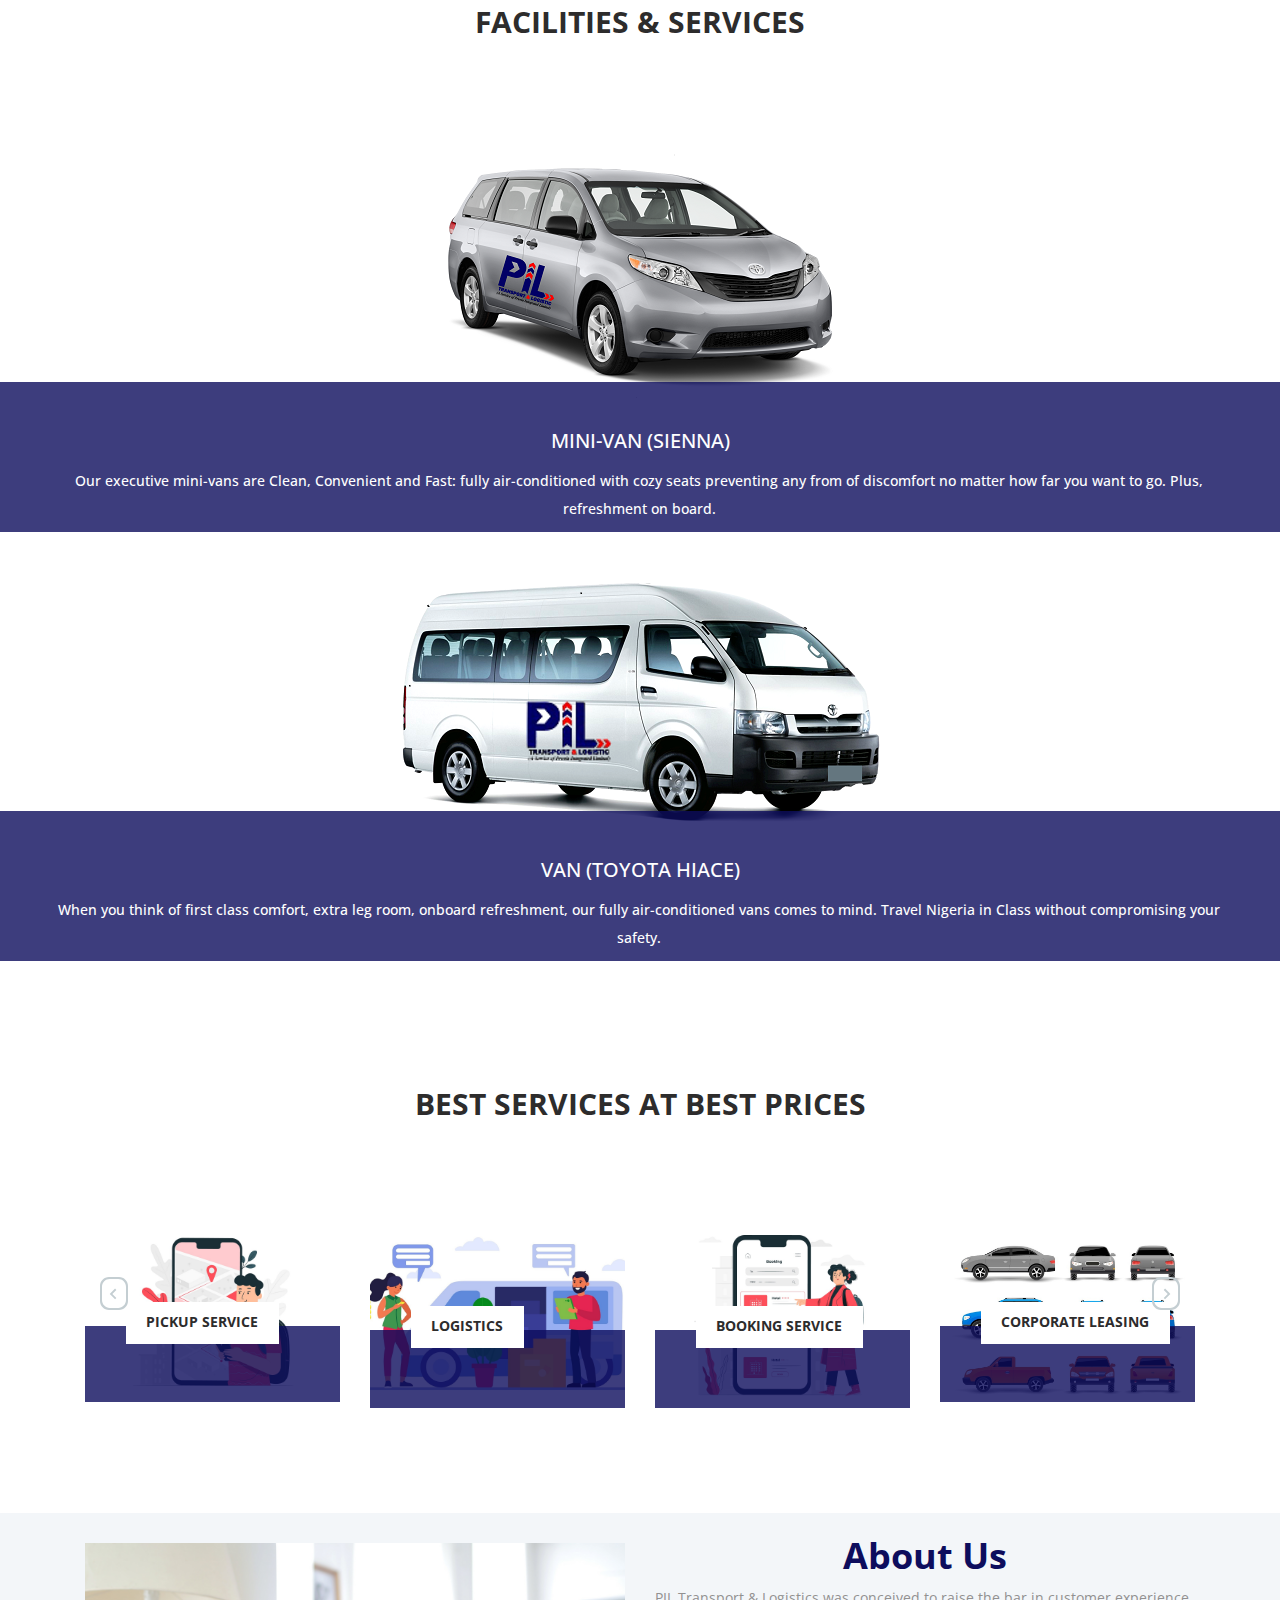
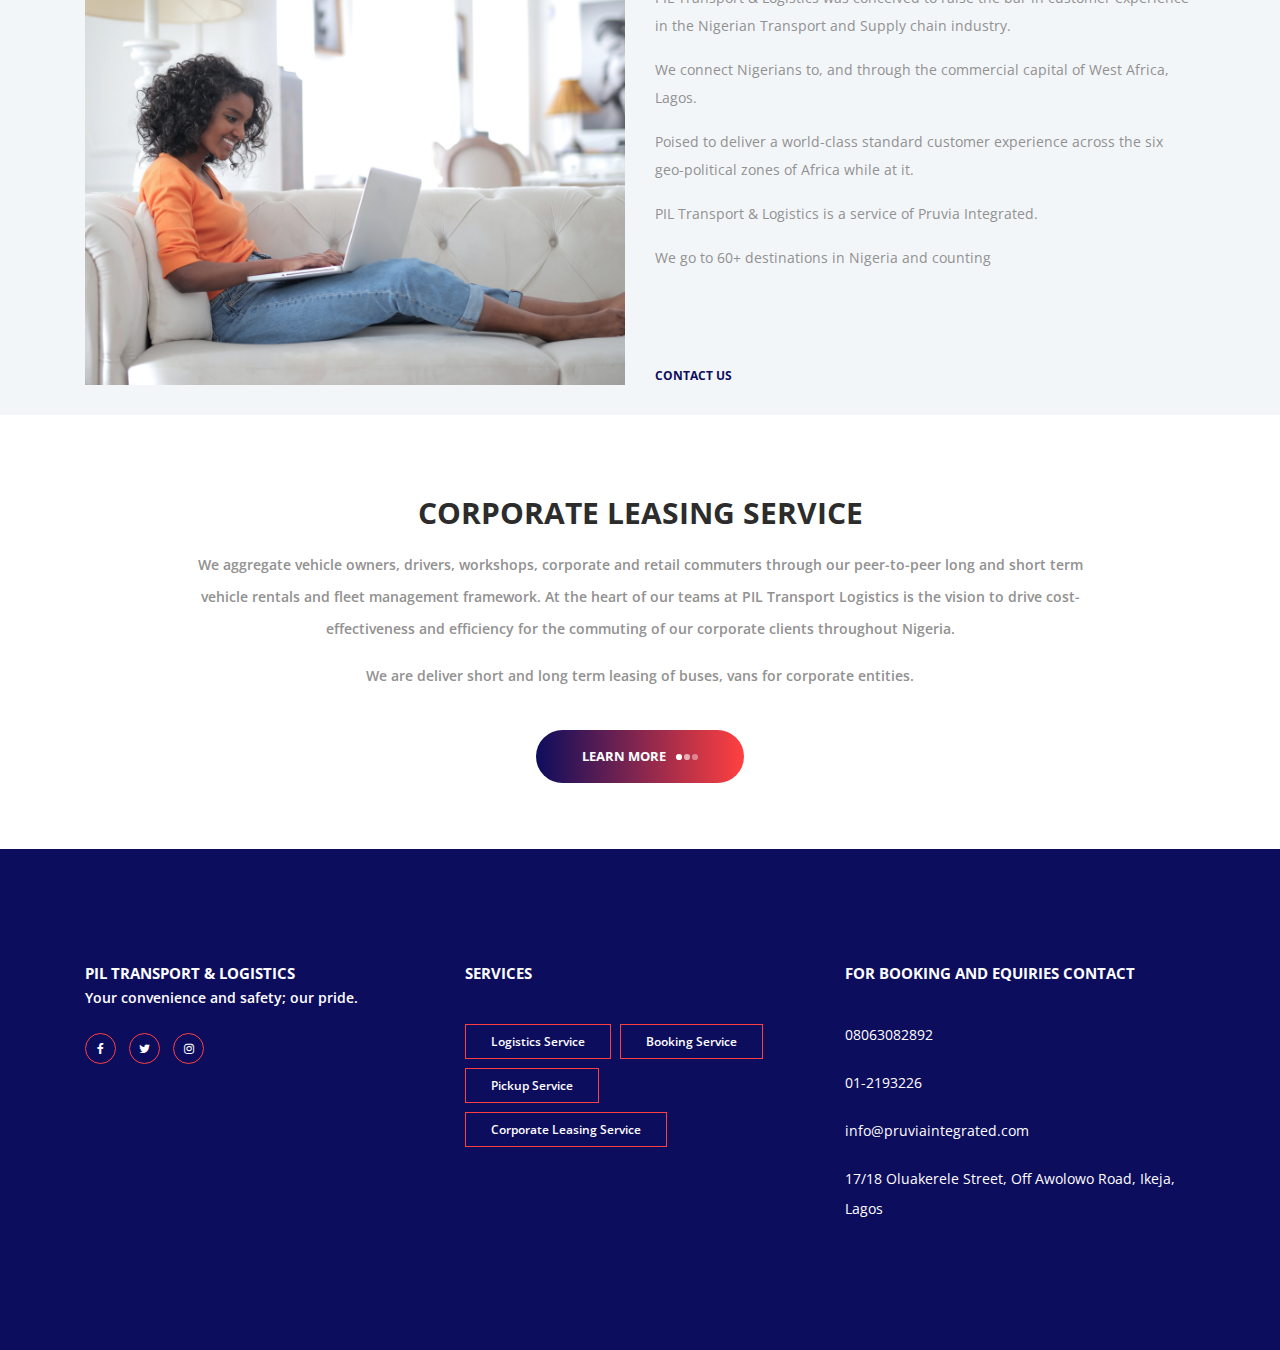
==== commit 7d46c24c: "added changes to the footer" ====
--- a/index.html
+++ b/index.html
@@ -744,9 +744,9 @@
 							
 							<p class="footer_about_text">Your convenience and safety; our pride.</p>
 							<ul class="footer_social_list">
-								<li class="footer_social_item"><a href="#"><i class="fa fa-facebook-f"></i></a></li>
-								<li class="footer_social_item"><a href="#"><i class="fa fa-twitter"></i></a></li>
-								<li class="footer_social_item"><a href="#"><i class="fa fa-instagram"></i></a></li>
+								<li class="footer_social_item"><a href="https://www.facebook.com/pruvialtd"><i class="fa fa-facebook-f"></i></a></li>
+								<li class="footer_social_item"><a href="https://twitter.com/PruviaLtd"><i class="fa fa-twitter"></i></a></li>
+								<li class="footer_social_item"><a href="https://www.instagram.com/pruvialtd/"><i class="fa fa-instagram"></i></a></li>
 							</ul>
 						
 					</div>
@@ -807,27 +807,30 @@
 				<!-- Footer Column -->
 				<div class="col-lg-4 footer_column" id="contactDetails">
 					<div class="footer_col">
-						<div class="footer_title">contact info</div>
+						<div class="footer_title">For booking and equiries contact</div>
 						<div class="footer_content footer_contact">
 							<ul class="contact_info_list">
 								<li class="contact_info_item d-flex flex-row">
 									
-									<div class="contact_info_text">   17/18 Oluakerele Street, Off Awolowo Road, Ikeja, Lagos</div>
+									<div class="contact_info_text">08063082892 </div>
+								</li>
+								<li class="contact_info_item d-flex flex-row">
+									<div class="contact_info_text">01-2193226</div>
 								</li>
 								<li class="contact_info_item d-flex flex-row">
 									
-									<div class="contact_info_text">01-21933226</div>
+									<div class="contact_info_text"><a href="mailto:contactme@gmail.com?Subject=Hello" target="_top">info@pruviaintegrated.com</a></div>
 								</li>
 								<li class="contact_info_item d-flex flex-row">
 									
-									<div class="contact_info_text"><a href="mailto:contactme@gmail.com?Subject=Hello" target="_top">hello@pil.ng</a></div>
+									<div class="contact_info_text">17/18 Oluakerele Street, Off Awolowo Road, Ikeja, Lagos</div>
 								</li>
 							</ul>
 						</div>
 					</div>
 				</div>
-
-			</div>
+			</div>
+
 		</div>
 	</footer>
 
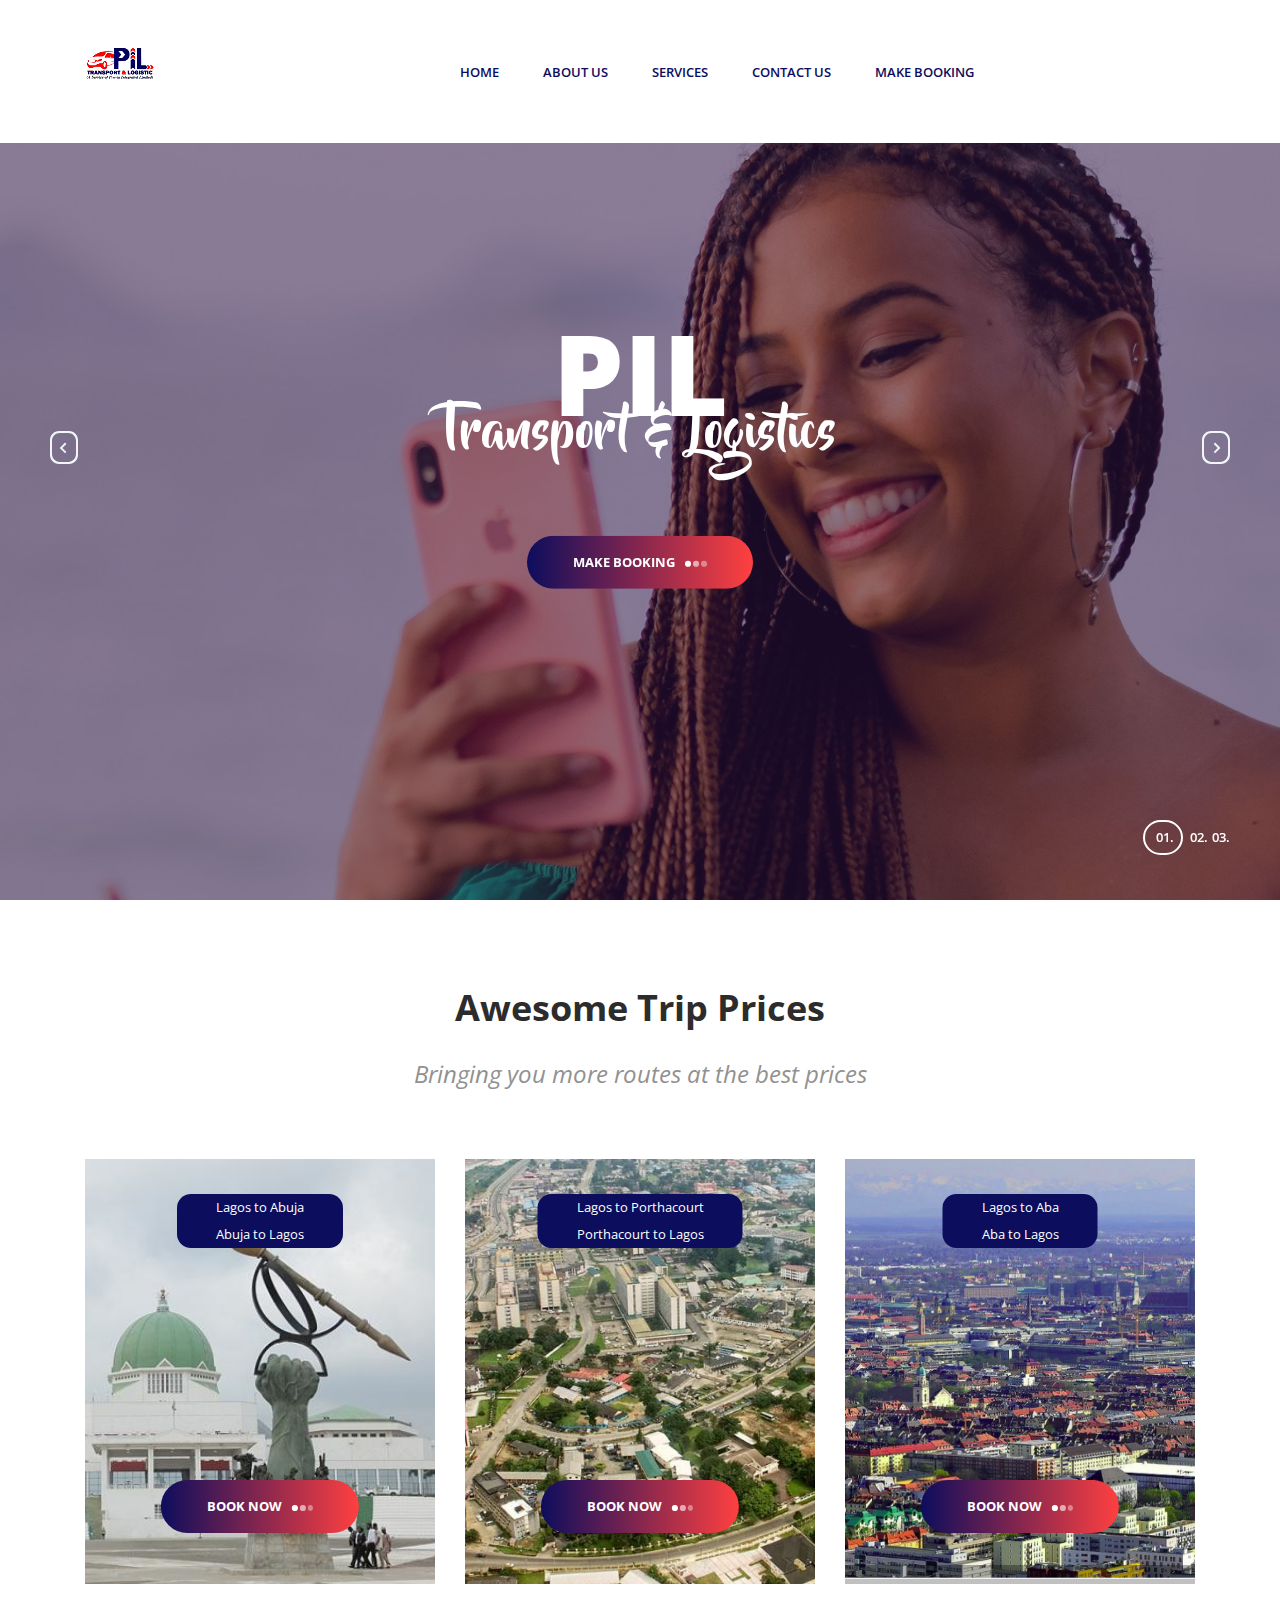
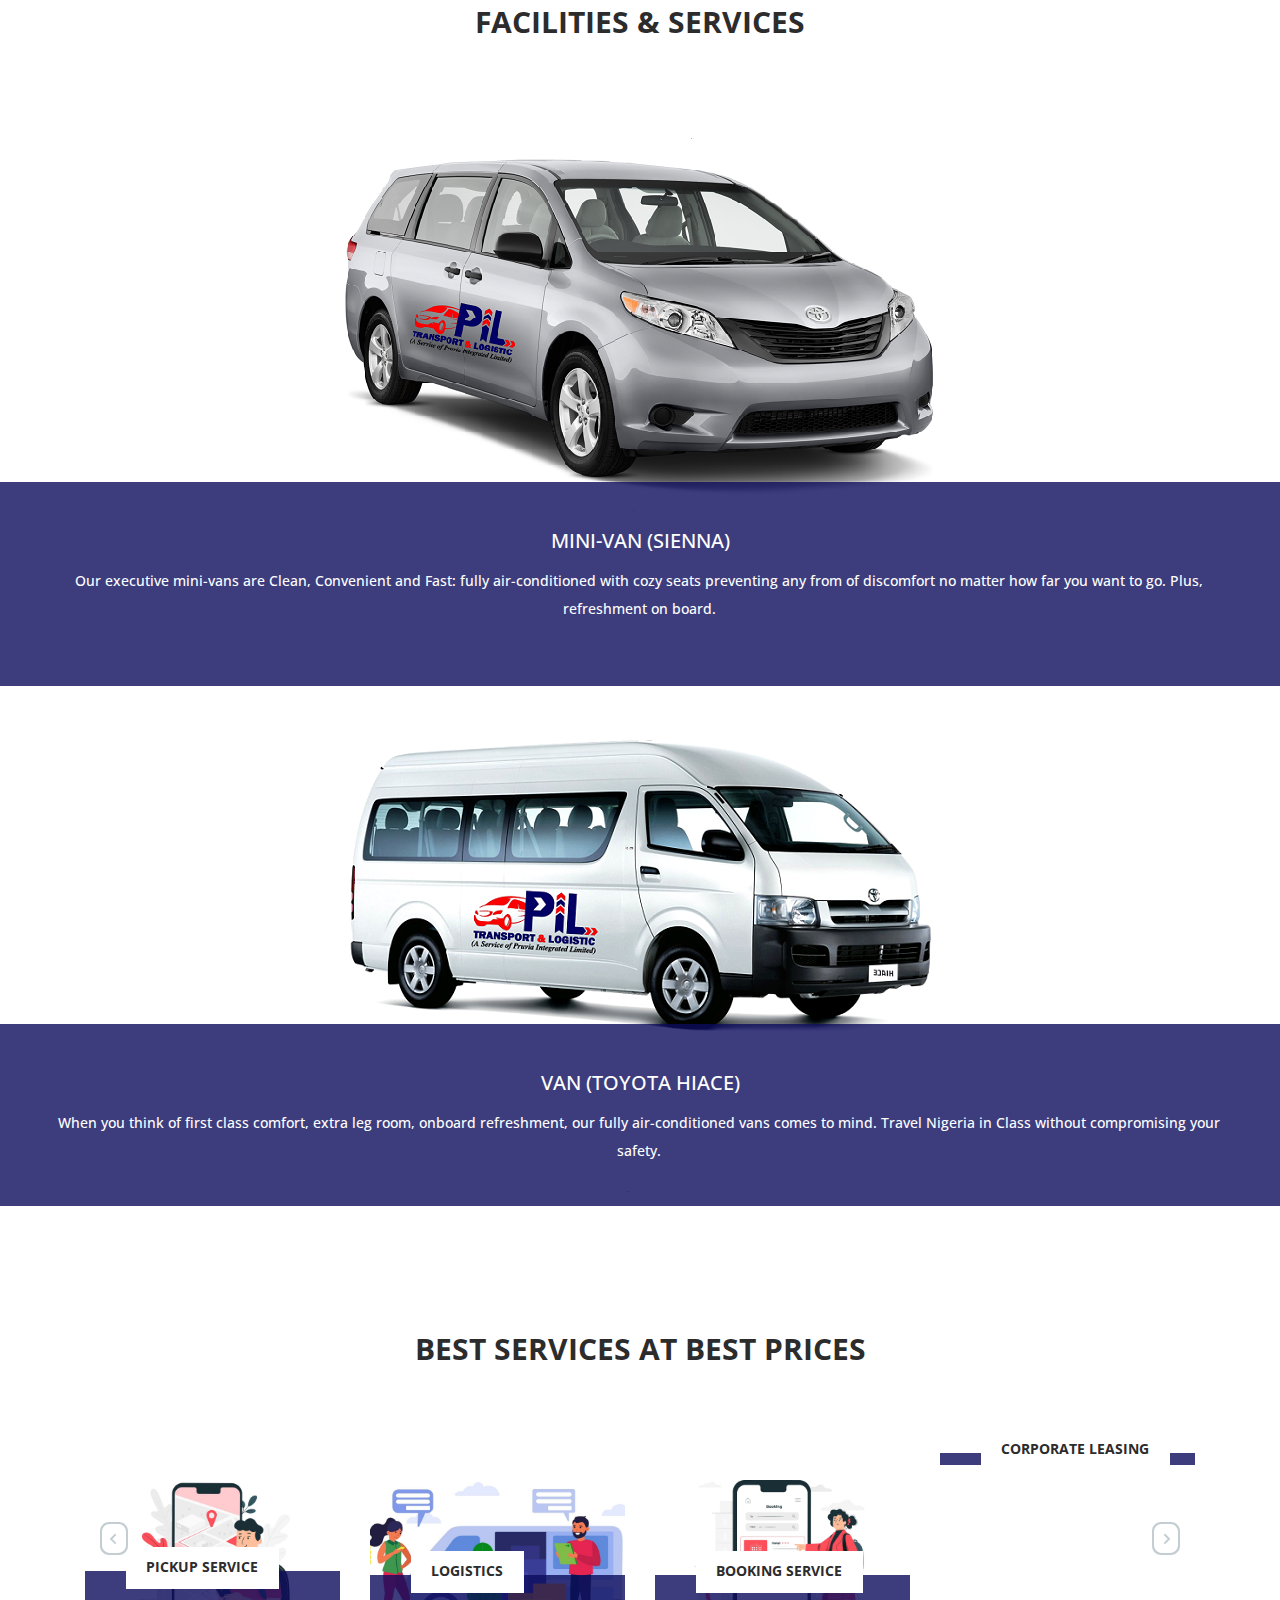
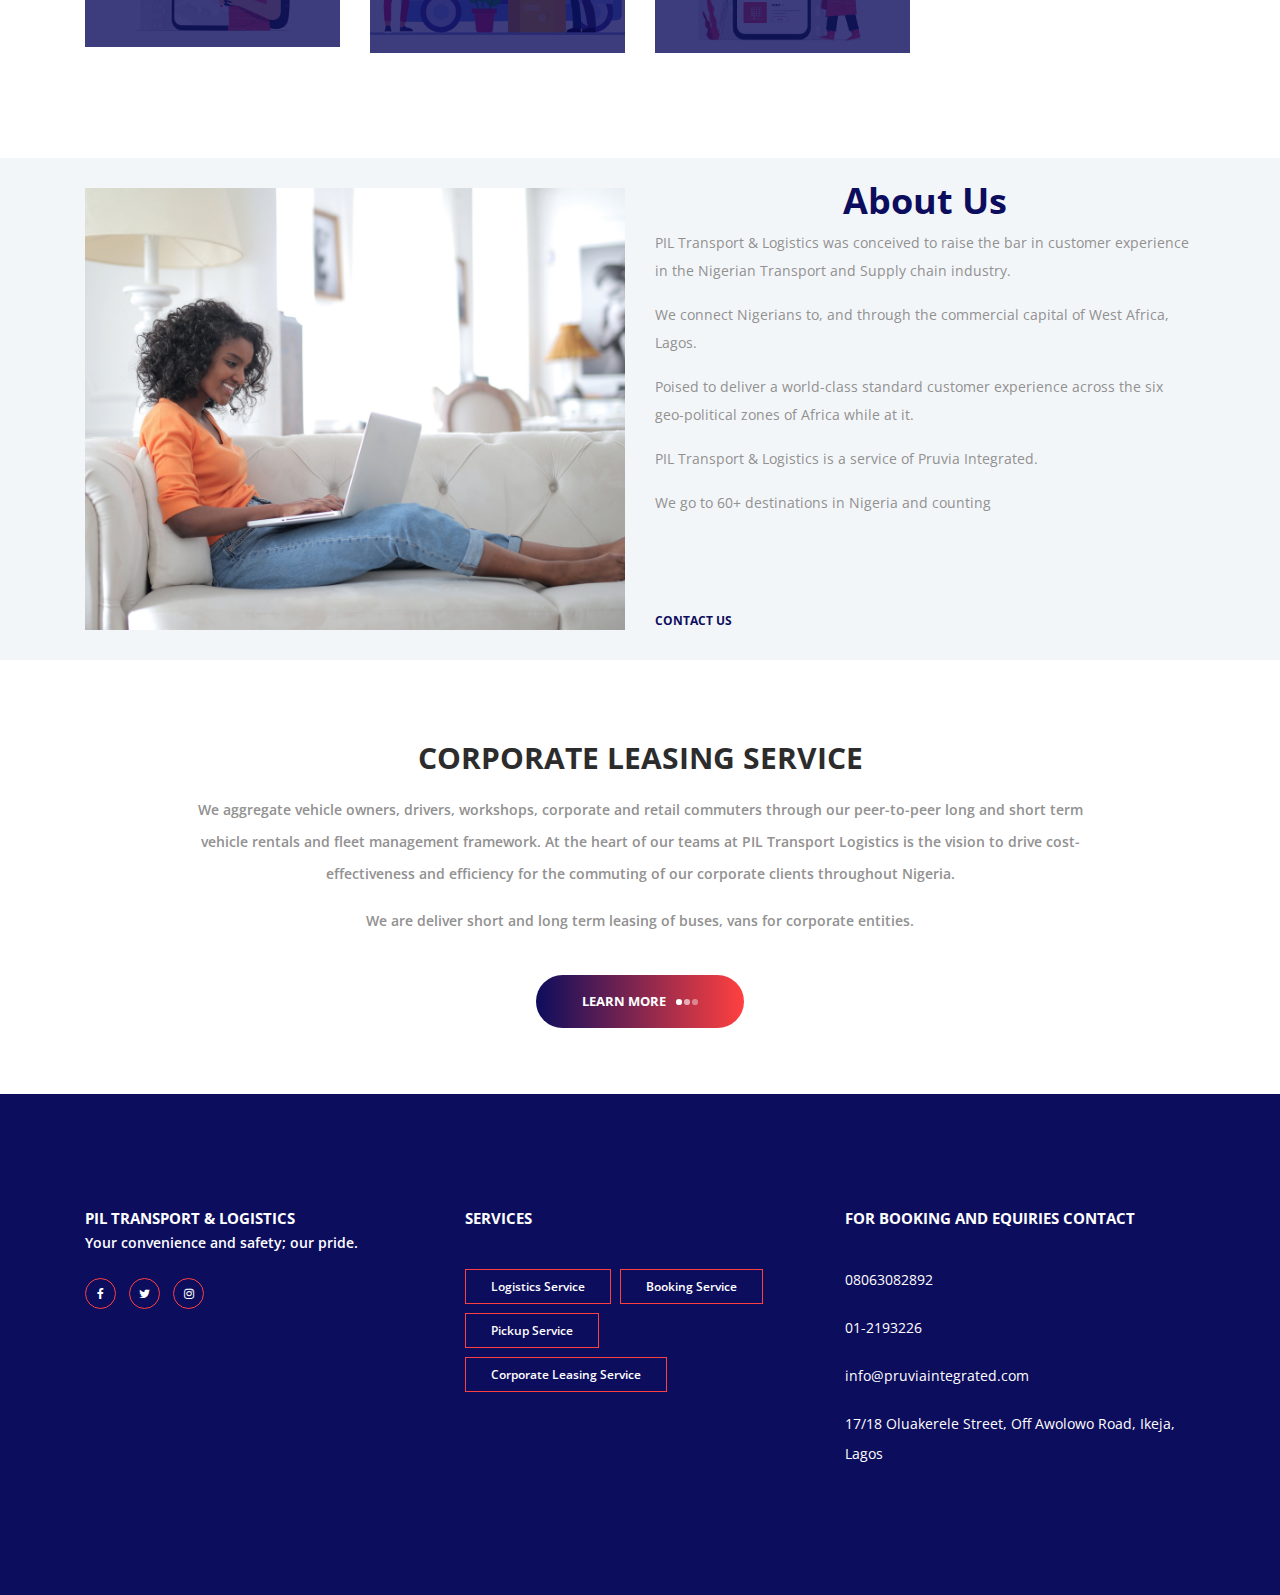
==== commit 55888b23: "updated logo" ====
--- a/index.html
+++ b/index.html
@@ -811,7 +811,6 @@
 						<div class="footer_content footer_contact">
 							<ul class="contact_info_list">
 								<li class="contact_info_item d-flex flex-row">
-									
 									<div class="contact_info_text">08063082892 </div>
 								</li>
 								<li class="contact_info_item d-flex flex-row">
